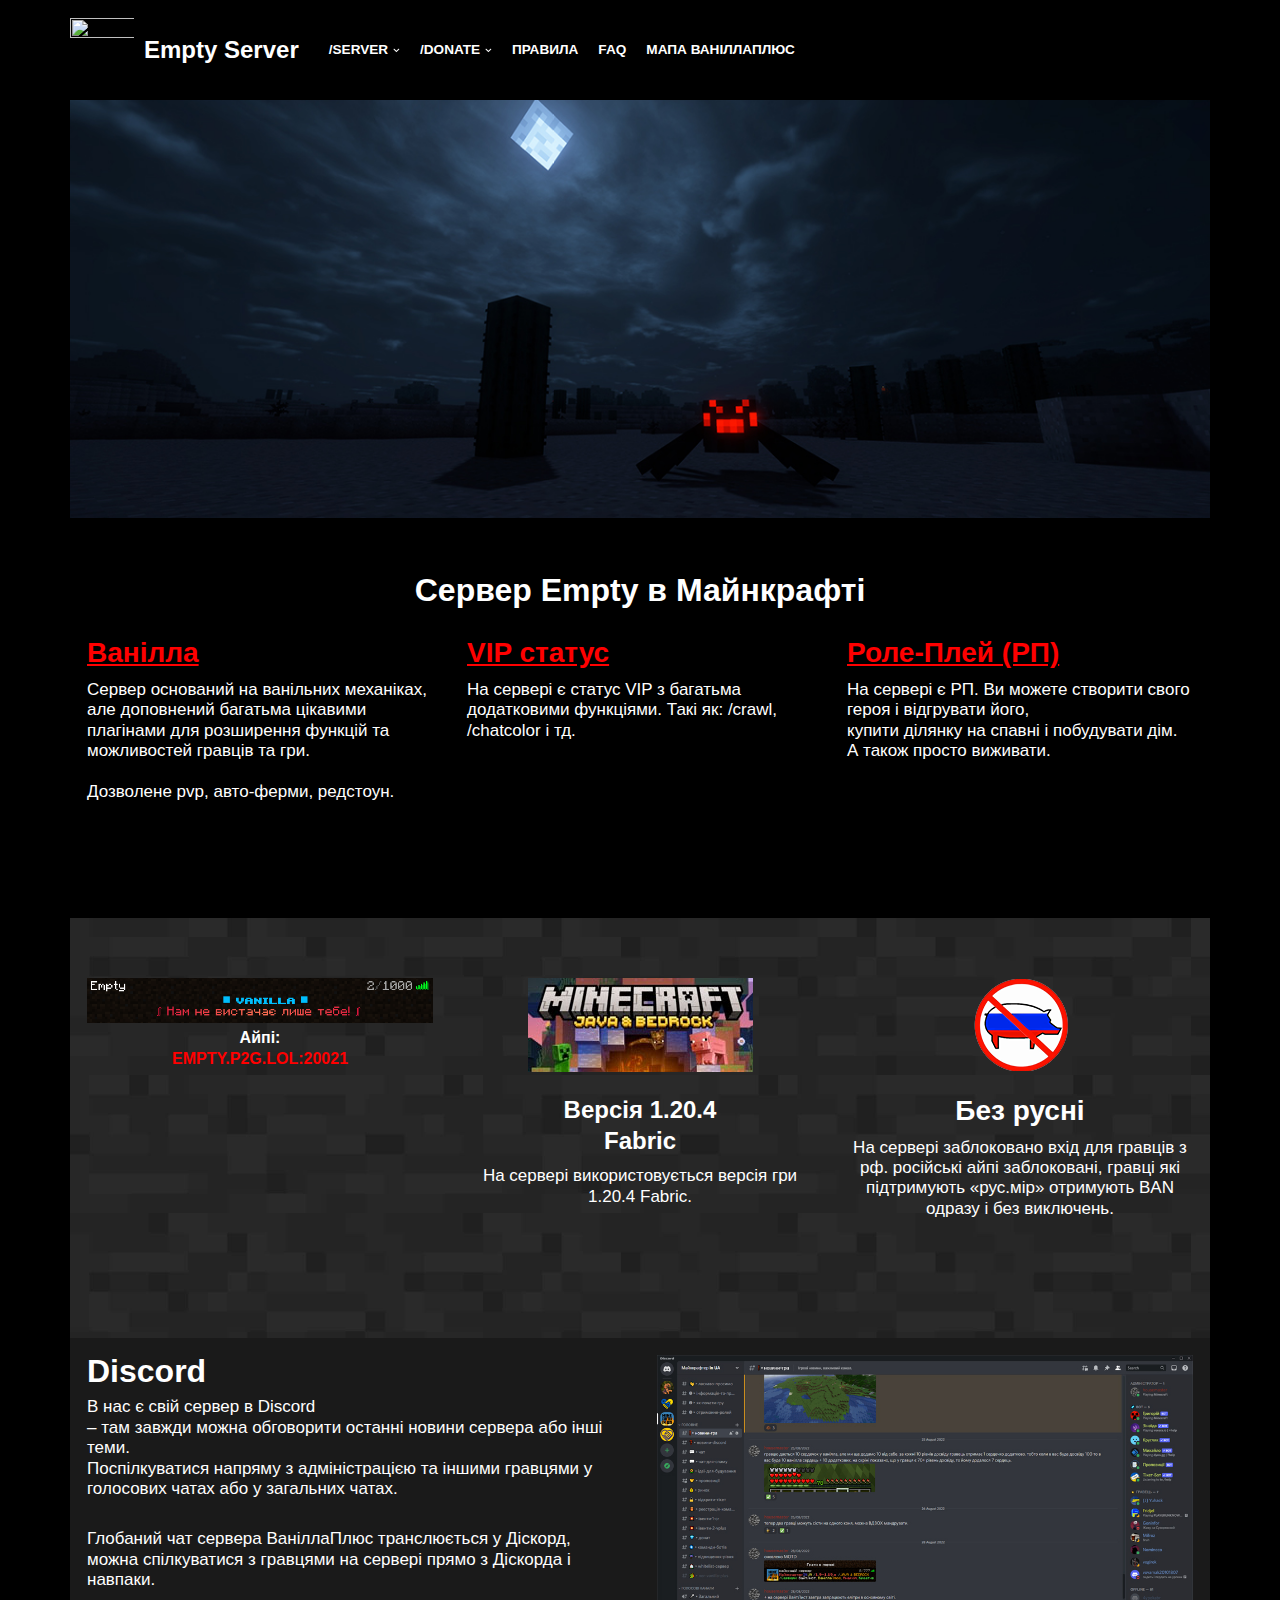
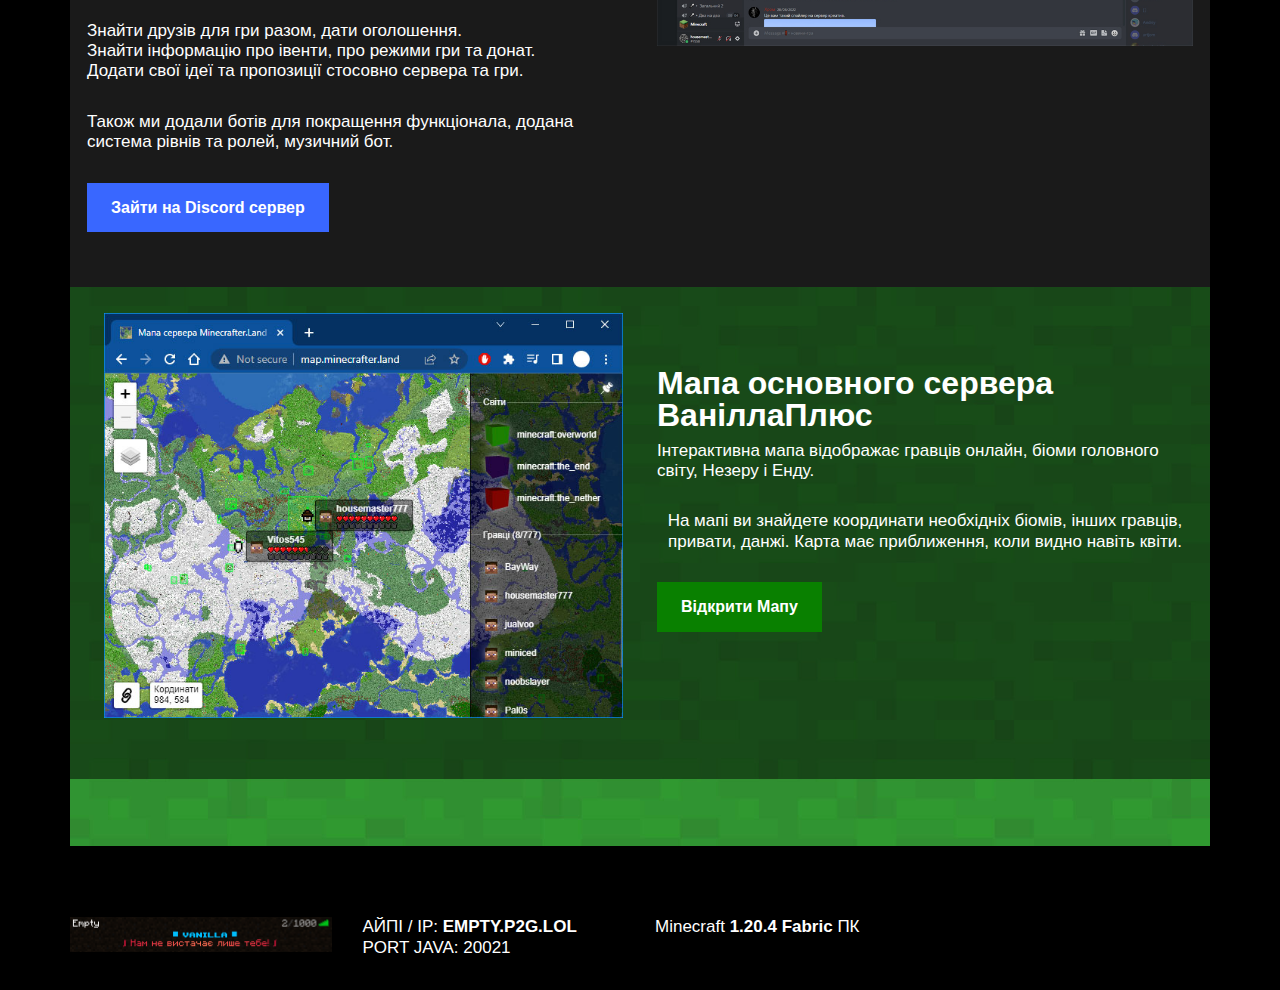
==== index.html @ 4ef95936 "XYI" ====
<!DOCTYPE html>
<html lang="uk"><head><meta http-equiv="Content-Type" content="text/html; charset=UTF-8">


	<meta name="viewport" content="width=device-width, initial-scale=1, minimum-scale=1">
	<!-- <link rel="profile" href="http://gmpg.org/xfn/11"> -->
	<title>Сервер Empty</title>
	<meta name="robots" content="max-image-preview:large">
	<link rel="dns-prefetch" href="https://fnanex.github.com/MinecraftEmptySite"> <!-- LINK TO MAIN PAGE OF SITE -->
	<!-- <link rel="dns-prefetch" href="https://s.w.org/"> -->
	<script type="text/javascript">
		window._wpemojiSettings = {"baseUrl":"https:\/\/s.w.org\/images\/core\/emoji\/13.1.0\/72x72\/","ext":".png","svgUrl":"https:\/\/s.w.org\/images\/core\/emoji\/13.1.0\/svg\/","svgExt":".svg","source":{"concatemoji":"https:\/\/minecrafter.in.ua\/wp-includes\/js\/wp-emoji-release.min.js?ver=5.8.4"}};
		!function(e,a,t){var n,r,o,i=a.createElement("canvas"),p=i.getContext&&i.getContext("2d");function s(e,t){var a=String.fromCharCode;p.clearRect(0,0,i.width,i.height),p.fillText(a.apply(this,e),0,0);e=i.toDataURL();return p.clearRect(0,0,i.width,i.height),p.fillText(a.apply(this,t),0,0),e===i.toDataURL()}function c(e){var t=a.createElement("script");t.src=e,t.defer=t.type="text/javascript",a.getElementsByTagName("head")[0].appendChild(t)}for(o=Array("flag","emoji"),t.supports={everything:!0,everythingExceptFlag:!0},r=0;r<o.length;r++)t.supports[o[r]]=function(e){if(!p||!p.fillText)return!1;switch(p.textBaseline="top",p.font="600 32px Arial",e){case"flag":return s([127987,65039,8205,9895,65039],[127987,65039,8203,9895,65039])?!1:!s([55356,56826,55356,56819],[55356,56826,8203,55356,56819])&&!s([55356,57332,56128,56423,56128,56418,56128,56421,56128,56430,56128,56423,56128,56447],[55356,57332,8203,56128,56423,8203,56128,56418,8203,56128,56421,8203,56128,56430,8203,56128,56423,8203,56128,56447]);case"emoji":return!s([10084,65039,8205,55357,56613],[10084,65039,8203,55357,56613])}return!1}(o[r]),t.supports.everything=t.supports.everything&&t.supports[o[r]],"flag"!==o[r]&&(t.supports.everythingExceptFlag=t.supports.everythingExceptFlag&&t.supports[o[r]]);t.supports.everythingExceptFlag=t.supports.everythingExceptFlag&&!t.supports.flag,t.DOMReady=!1,t.readyCallback=function(){t.DOMReady=!0},t.supports.everything||(n=function(){t.readyCallback()},a.addEventListener?(a.addEventListener("DOMContentLoaded",n,!1),e.addEventListener("load",n,!1)):(e.attachEvent("onload",n),a.attachEvent("onreadystatechange",function(){"complete"===a.readyState&&t.readyCallback()})),(n=t.source||{}).concatemoji?c(n.concatemoji):n.wpemoji&&n.twemoji&&(c(n.twemoji),c(n.wpemoji)))}(window,document,window._wpemojiSettings);
	</script><script src="./misc/wp-emoji-release.min.js.download" type="text/javascript" defer=""></script>
	<style type="text/css">
		img.wp-smiley,
		img.emoji {
			display: inline !important;
			border: none !important;
			box-shadow: none !important;
			height: 1em !important;
			width: 1em !important;
			margin: 0 .07em !important;
			vertical-align: -0.1em !important;
			background: none !important;
			padding: 0 !important;
		}
	</style>
	<link rel="stylesheet" id="wp-block-library-css" href="./css/style.min.css" type="text/css" media="all">
	<link rel="stylesheet" id="neve-style-css" href="./css/style-main-new.min.css" type="text/css" media="all">
	<style id="neve-style-inline-css" type="text/css">
		.nv-meta-list li.meta:not(:last-child):after { content:"/" }.nv-meta-list .no-mobile{
																		display:none;
																	}.nv-meta-list li.last::after{
																		 content: ""!important;
																	 }@media (min-width: 769px) {
			.nv-meta-list .no-mobile {
				display: inline-block;
			}
			.nv-meta-list li.last:not(:last-child)::after {
				content: "/" !important;
			}
		}
		:root{ --container: 748px;--postwidth:100%; --primarybtnbg: var(--nv-primary-accent); --secondarybtnbg: rgba(0, 0, 0, 0); --primarybtnhoverbg: var(--nv-secondary-accent); --secondarybtnhoverbg: var(--nv-dark-bg); --primarybtncolor: #010101; --secondarybtncolor: var(--nv-dark-bg); --primarybtnhovercolor: #ffffff; --secondarybtnhovercolor: var(--nv-text-dark-bg);--primarybtnborderradius:0;--secondarybtnborderradius:0;--secondarybtnborderwidth:2px;--btnpadding:12px 24px;--primarybtnpadding:12px 24px;--secondarybtnpadding:10px 22px; --btnfs: 14px; --btnlineheight: 1.6em; --bodyfontfamily: Arial,Helvetica,sans-serif; --bodyfontsize: 16px; --bodylineheight: 1.7em; --bodyletterspacing: 0px; --bodyfontweight: 400; --bodytexttransform: none; --h1fontsize: 36px; --h1fontweight: 600; --h1lineheight: 1.2em; --h1letterspacing: 0px; --h1texttransform: none; --h2fontsize: 28px; --h2fontweight: 600; --h2lineheight: 1.3em; --h2letterspacing: 0px; --h2texttransform: none; --h3fontsize: 24px; --h3fontweight: 600; --h3lineheight: 1.3em; --h3letterspacing: 0px; --h3texttransform: none; --h4fontsize: 20px; --h4fontweight: 600; --h4lineheight: 1.6em; --h4letterspacing: 0px; --h4texttransform: none; --h5fontsize: 16px; --h5fontweight: 600; --h5lineheight: 1.3em; --h5letterspacing: 0px; --h5texttransform: none; --h6fontsize: 14px; --h6fontweight: 600; --h6lineheight: 1.3em; --h6letterspacing: 0px; --h6texttransform: none;--formfieldborderwidth:2px;--formfieldborderradius:0; --formfieldbgcolor: var(--nv-site-bg); --formfieldbordercolor: var(--nv-light-bg); --formfieldcolor: var(--nv-text-color);--formfieldpadding:10px 12px 10px 12px;; } .has-neve-button-color-color{ color: var(--nv-primary-accent)!important; } .has-neve-button-color-background-color{ background-color: var(--nv-primary-accent)!important; } .single-post-container .alignfull > [class*="__inner-container"], .single-post-container .alignwide > [class*="__inner-container"]{ max-width:718px } .nv-meta-list{ --avatarsize: 20px; } .single .nv-meta-list{ --avatarsize: 20px; } .blog .blog-entry-title, .archive .blog-entry-title{ --fontsize: 28px; } .single h1.entry-title{ --fontsize: 28px; } .nv-post-cover{ --height: 250px;--padding:40px 15px;--justify: flex-start; --textalign: left; --valign: center; } .nv-post-cover .nv-title-meta-wrap, .nv-page-title-wrap, .entry-header{ --textalign: left; } .nv-is-boxed.nv-title-meta-wrap{ --padding:40px 15px; --bgcolor: var(--nv-dark-bg); } .nv-overlay{ --opacity: 50; --blendmode: normal; } .nv-is-boxed.nv-comments-wrap{ --padding:20px; } .nv-is-boxed.comment-respond{ --padding:20px; } .global-styled{ --bgcolor: var(--nv-site-bg); } .header-top{ --rowbcolor: var(--nv-light-bg); --color: var(--nv-text-color); --bgcolor: #f0f0f0; } .header-main{ --rowbcolor: var(--nv-light-bg); --color: var(--nv-text-color); --bgcolor: var(--nv-site-bg); } .header-bottom{ --rowbcolor: var(--nv-light-bg); --color: var(--nv-text-color); --bgcolor: #ffffff; } .header-menu-sidebar-bg{ --justify: flex-start; --textalign: left;--flexg: 1;--wrapdropdownwidth: auto; --color: var(--nv-text-color); --bgcolor: var(--nv-site-bg); } .header-menu-sidebar{ width: 360px; } .builder-item--logo{ --maxwidth: 32px;--padding:10px 0;--margin:0; --textalign: left;--justify: flex-start; } .builder-item--nav-icon,.header-menu-sidebar .close-sidebar-panel .navbar-toggle{ --borderradius:0;--borderwidth:1px; } .builder-item--nav-icon{ --label-margin:0 5px 0 0;;--padding:10px 15px;--margin:0; } .builder-item--primary-menu{ --color: var(--nv-text-color); --hovercolor: var(--nv-secondary-accent); --activecolor: var(--nv-text-color); --spacing: 20px; --height: 25px;--padding:0;--margin:0; --fontsize: 1em; --lineheight: 1.6; --letterspacing: 0px; --fontweight: 600; --texttransform: uppercase; --iconsize: 1em; } .hfg-is-group.has-primary-menu .inherit-ff{ --inheritedfw: 600; } .builder-item--header_search{ --height: 40px;--formfieldborderwidth:2px;--formfieldborderradius:2px;--padding:0;--margin:0; } .builder-item--header_search_responsive{ --iconsize: 15px; --formfieldfontsize: 14px;--formfieldborderwidth:2px;--formfieldborderradius:2px; --height: 40px;--padding:0 10px;--margin:0; } .footer-top-inner .row{ grid-template-columns:1fr 1fr 2fr; --valign: flex-start; } .footer-top{ --rowbcolor: var(--nv-light-bg); --color: var(--nv-text-color); --bgcolor: var(--nv-dark-bg); } .footer-main-inner .row{ grid-template-columns:1fr 2fr; --valign: flex-start; } .footer-main{ --rowbcolor: var(--nv-light-bg); --color: var(--nv-text-color); --bgcolor: var(--nv-site-bg); } .footer-bottom-inner .row{ grid-template-columns:1fr 2fr; --valign: flex-start; } .footer-bottom{ --rowbcolor: var(--nv-light-bg); --color: var(--nv-text-dark-bg); --bgcolor: var(--nv-dark-bg); } .builder-item--footer-one-widgets{ --padding:0;--margin:0; --textalign: left;--justify: flex-start; } .builder-item--footer-two-widgets{ --padding:0;--margin:0; --textalign: left;--justify: flex-start; } .builder-item--footer-three-widgets{ --padding:0;--margin:0; --textalign: left;--justify: flex-start; } @media(min-width: 576px){ :root{ --container: 992px;--postwidth:100%;--btnpadding:12px 24px;--primarybtnpadding:12px 24px;--secondarybtnpadding:10px 22px; --btnfs: 14px; --btnlineheight: 1.6em; --bodyfontsize: 16px; --bodylineheight: 1.7em; --bodyletterspacing: 0px; --h1fontsize: 38px; --h1lineheight: 1.3em; --h1letterspacing: 0px; --h2fontsize: 30px; --h2lineheight: 1.3em; --h2letterspacing: 0px; --h3fontsize: 26px; --h3lineheight: 1.3em; --h3letterspacing: 0px; --h4fontsize: 22px; --h4lineheight: 1.5em; --h4letterspacing: 0px; --h5fontsize: 18px; --h5lineheight: 1.3em; --h5letterspacing: 0px; --h6fontsize: 14px; --h6lineheight: 1.3em; --h6letterspacing: 0px; } .single-post-container .alignfull > [class*="__inner-container"], .single-post-container .alignwide > [class*="__inner-container"]{ max-width:962px } .nv-meta-list{ --avatarsize: 20px; } .single .nv-meta-list{ --avatarsize: 20px; } .blog .blog-entry-title, .archive .blog-entry-title{ --fontsize: 32px; } .single h1.entry-title{ --fontsize: 40px; } .nv-post-cover{ --height: 320px;--padding:60px 30px;--justify: flex-start; --textalign: left; --valign: center; } .nv-post-cover .nv-title-meta-wrap, .nv-page-title-wrap, .entry-header{ --textalign: left; } .nv-is-boxed.nv-title-meta-wrap{ --padding:60px 30px; } .nv-is-boxed.nv-comments-wrap{ --padding:30px; } .nv-is-boxed.comment-respond{ --padding:30px; } .header-menu-sidebar-bg{ --justify: flex-start; --textalign: left;--flexg: 1;--wrapdropdownwidth: auto; } .header-menu-sidebar{ width: 360px; } .builder-item--logo{ --maxwidth: 32px;--padding:10px 0;--margin:0; --textalign: left;--justify: flex-start; } .builder-item--nav-icon{ --label-margin:0 5px 0 0;;--padding:10px 15px;--margin:0; } .builder-item--primary-menu{ --spacing: 20px; --height: 25px;--padding:0;--margin:0; --fontsize: 1em; --lineheight: 1.6; --letterspacing: 0px; --iconsize: 1em; } .builder-item--header_search{ --height: 40px;--formfieldborderwidth:2px;--formfieldborderradius:2px;--padding:0;--margin:0; } .builder-item--header_search_responsive{ --formfieldfontsize: 14px;--formfieldborderwidth:2px;--formfieldborderradius:2px; --height: 40px;--padding:0 10px;--margin:0; } .builder-item--footer-one-widgets{ --padding:0;--margin:0; --textalign: left;--justify: flex-start; } .builder-item--footer-two-widgets{ --padding:0;--margin:0; --textalign: left;--justify: flex-start; } .builder-item--footer-three-widgets{ --padding:0;--margin:0; --textalign: left;--justify: flex-start; } }@media(min-width: 960px){ :root{ --container: 1170px;--postwidth:100%;--btnpadding:12px 24px;--primarybtnpadding:12px 24px;--secondarybtnpadding:10px 22px; --btnfs: 16px; --btnlineheight: 1.6em; --bodyfontsize: 17px; --bodylineheight: 1.2em; --bodyletterspacing: 0px; --h1fontsize: 40px; --h1lineheight: 1em; --h1letterspacing: 0px; --h2fontsize: 32px; --h2lineheight: 1em; --h2letterspacing: 0px; --h3fontsize: 28px; --h3lineheight: 1.2em; --h3letterspacing: 0px; --h4fontsize: 24px; --h4lineheight: 1.3em; --h4letterspacing: 0px; --h5fontsize: 20px; --h5lineheight: 1.3em; --h5letterspacing: 0px; --h6fontsize: 16px; --h6lineheight: 1.3em; --h6letterspacing: 0px; } body:not(.single):not(.archive):not(.blog):not(.search):not(.error404) .neve-main > .container .col, body.post-type-archive-course .neve-main > .container .col, body.post-type-archive-llms_membership .neve-main > .container .col{ max-width: 70%; } body:not(.single):not(.archive):not(.blog):not(.search):not(.error404) .nv-sidebar-wrap, body.post-type-archive-course .nv-sidebar-wrap, body.post-type-archive-llms_membership .nv-sidebar-wrap{ max-width: 30%; } .neve-main > .archive-container .nv-index-posts.col{ max-width: 70%; } .neve-main > .archive-container .nv-sidebar-wrap{ max-width: 30%; } .neve-main > .single-post-container .nv-single-post-wrap.col{ max-width: 70%; } .single-post-container .alignfull > [class*="__inner-container"], .single-post-container .alignwide > [class*="__inner-container"]{ max-width:789px } .container-fluid.single-post-container .alignfull > [class*="__inner-container"], .container-fluid.single-post-container .alignwide > [class*="__inner-container"]{ max-width:calc(70% + 15px) } .neve-main > .single-post-container .nv-sidebar-wrap{ max-width: 30%; } .nv-meta-list{ --avatarsize: 20px; } .single .nv-meta-list{ --avatarsize: 20px; } .blog .blog-entry-title, .archive .blog-entry-title{ --fontsize: 32px; } .single h1.entry-title{ --fontsize: 65px; } .nv-post-cover{ --height: 400px;--padding:60px 40px;--justify: flex-start; --textalign: left; --valign: center; } .nv-post-cover .nv-title-meta-wrap, .nv-page-title-wrap, .entry-header{ --textalign: left; } .nv-is-boxed.nv-title-meta-wrap{ --padding:60px 40px; } .nv-is-boxed.nv-comments-wrap{ --padding:40px; } .nv-is-boxed.comment-respond{ --padding:40px; } .header-menu-sidebar-bg{ --justify: flex-start; --textalign: left;--flexg: 1;--wrapdropdownwidth: auto; } .header-menu-sidebar{ width: 360px; } .builder-item--logo{ --maxwidth: 64px;--padding:10px 0;--margin:0; --textalign: left;--justify: flex-start; } .builder-item--nav-icon{ --label-margin:0 5px 0 0;;--padding:10px 15px;--margin:0; } .builder-item--primary-menu{ --spacing: 20px; --height: 25px;--padding:0;--margin:0; --fontsize: 0.8em; --lineheight: 1.6; --letterspacing: 0px; --iconsize: 0.8em; } .builder-item--header_search{ --height: 40px;--formfieldborderwidth:2px;--formfieldborderradius:2px;--padding:0;--margin:0; } .builder-item--header_search_responsive{ --formfieldfontsize: 14px;--formfieldborderwidth:2px;--formfieldborderradius:2px; --height: 40px;--padding:0 10px;--margin:0; } .builder-item--footer-one-widgets{ --padding:0;--margin:0; --textalign: left;--justify: flex-start; } .builder-item--footer-two-widgets{ --padding:0;--margin:0; --textalign: left;--justify: flex-start; } .builder-item--footer-three-widgets{ --padding:0;--margin:0; --textalign: left;--justify: flex-start; } }:root{--nv-primary-accent:#ff0000;--nv-secondary-accent:#aa1d1d;--nv-site-bg:#121212;--nv-light-bg:#2b2b2b;--nv-dark-bg:#1a1a1a;--nv-text-color:#ffffff;--nv-text-dark-bg:#ffffff;--nv-c-1:#77b978;--nv-c-2:#f37262;--nv-fallback-ff:Arial, Helvetica, sans-serif;}
		#content.neve-main .container .alignfull > [class*="__inner-container"],#content.neve-main .alignwide > [class*="__inner-container"]{ max-width: 718px; } @media(min-width: 576px){ #content.neve-main .container .alignfull > [class*="__inner-container"],#content.neve-main .alignwide > [class*="__inner-container"]{ max-width: 962px; } } @media(min-width: 960px) { #content.neve-main .container .alignfull > [class*="__inner-container"],#content.neve-main .container .alignwide > [class*="__inner-container"]{ max-width: 1140px; } #content.neve-main > .container > .row > .col{ max-width: 100%; } body:not(.neve-off-canvas) #content.neve-main > .container > .row > .nv-sidebar-wrap, body:not(.neve-off-canvas) #content.neve-main > .container > .row > .nv-sidebar-wrap.shop-sidebar { max-width: 0%; } }
	</style>
	<link rel="https://api.w.org/" href="https://minecrafter.in.ua/wp-json/"><link rel="alternate" type="application/json" href="https://minecrafter.in.ua/wp-json/wp/v2/pages/308"><link rel="EditURI" type="application/rsd+xml" title="RSD" href="https://minecrafter.in.ua/xmlrpc.php?rsd">
	<link rel="wlwmanifest" type="application/wlwmanifest+xml" href="https://minecrafter.in.ua/wp-includes/wlwmanifest.xml">
	<meta name="generator" content="WordPress 5.8.4">
	<link rel="canonical" href="https://minecrafter.in.ua/">
	<link rel="shortlink" href="https://minecrafter.in.ua/">
	<link rel="alternate" type="application/json+oembed" href="https://minecrafter.in.ua/wp-json/oembed/1.0/embed?url=https%3A%2F%2Fminecrafter.in.ua%2F">
	<link rel="alternate" type="text/xml+oembed" href="https://minecrafter.in.ua/wp-json/oembed/1.0/embed?url=https%3A%2F%2Fminecrafter.in.ua%2F&amp;format=xml">
	<style type="text/css" id="wp-custom-css">
		body > div.wrapper {
			background: url('/img/b777.jpg') fixed;
		}
		.sp-tab-content{
			color: white !important;
		}
		label.sp-tab__active .sp-tab__tab_title {
			color: black !important;
		}
		.sp-tab__tab_title{
			color: white !important;
			font-size: 40px !important;
		}
		.sp-tab__tab_title:hover{
			color: white !important;
			font-size: 40px !important;
		}
		body > div.wrapper > main > .container {
			background-color: #000000c9;
		}
		.nv-non-grid-article .non-grid-content>.blog-entry-title {margin-bottom: 0px !important;
		}
		.nv-non-grid-article .non-grid-content>* {
			margin-bottom: 10px !important;
		}
		.nv-index-posts {
			margin-top: 10px!important;
		}
		td {
			padding: 3px 5px !important;
			border-width:1px !important;
			line-height:1 !important;
		}
		tr {border:0 !important}
		table {
			border-collapse: collapse;
		}
		body, nav.header-main {background-color: #000000;}
		.wp-block-cover-image img.wp-block-cover__image-background, .wp-block-cover-image video.wp-block-cover__video-background, .wp-block-cover img.wp-block-cover__image-background, .wp-block-cover video.wp-block-cover__video-background {
			height:auto!important;
		}
		h1, h2, h3, h4, h5, h6 {margin-bottom:10px!important}
		.nav-ul .sub-menu {
			background-color: #4e4e4e;
			right:unset;
		}
		.nav-ul li {
			margin:0;
		}
		.nav-ul li:hover {
			background-color: darkred;
			text-decoration:none!important;
		}
		.nav-ul .sub-menu li>a  {
			padding: 8px 0;
		}
		.nav-ul li>a {
			margin: 5px 10px;
		}
		.nav-ul li>a:hover {
			color: white;
		}
		.style-border-bottom a::after, .style-border-top a::after, .style-full-height a::after {
			height: 0!important;
		}
		.posts-wrapper {
			margin-top: 40px;
		}
		blockquote.wp-block-quote p {padding:10px 0}
		blockquote.wp-block-quote {background-color:#003266;
			border-color: #fff700;
			border-style: solid;
			border-width: 0 0 0 5px;
		}
		footer * {
			background-color: unset !important;
		}
		.nv-non-grid-article {
			margin-bottom: 30px;
		}
		aside#secondary {
			background-color: #1c1c1c!important;
			padding:20px;
		}
		aside#secondary ul li {
			list-style: disc !important;
			margin-left: 10px;
			color: red;
		}
		@media screen and (max-width: 600px) {
			#table-donate-premium td {
				display: flex;
				flex-direction: column;
			}
			#table-donate-premium td p span {
				display: none;
			}
			#table-donate-premium tr {
				background-color: #1f1f1f;
				margin: 10px 0;
				display: block;
				border: 1px solid red;
			}
			#table-donate-premium tr td:first-child {
				font-weight: bold;
				color: red;
			}
			#table-donate-premium tr td:nth-child(2):before { content: "Простий Гравець";
				color: yellow;
			}
			#table-donate-premium tr td:nth-child(3):before { content: "VILLAGER";
				color: #339966;
			}
			#table-donate-premium tr td:nth-child(4):before { content: "PILLAGER";
				color: #999999;
			}
			#table-donate-premium tr td:nth-child(5):before { content: "ENDERMAN";
				color: #800080;
			}
			#table-donate-premium tr td:nth-child(6):before { content: "WITHER";
				color: #99ccff;
			}
			#table-donate-premium tr td:nth-child(7):before { content: "WARDEN";
				color: #33cccc;
			}
			#table-donate-premium tr td:nth-child(8):before { content: "DRAGON";
				color: #ff00ff;
			}
			#table-donate-premium tr td:nth-child(9):before { content: "HEROBRINE";
				color: #ff0000;
			}

		}		</style>

	<style type="text/css" id="operaUserStyle"></style><style type="text/css">:root [href^="//mage98rquewz.com/"], :root [href^="//x4pollyxxpush.com/"], :root zeus-ad, :root span[id^="ezoic-pub-ad-placeholder-"], :root ins.adsbygoogle[data-ad-slot], :root guj-ad, :root gpt-ad, :root div[id^="zergnet-widget"], :root div[id^="vuukle-ad-"], :root div[id^="taboola-stream-"], :root div[id^="sticky_ad_"], :root div[id^="pa_sticky_ad_box_middle_"], :root div[id^="optidigital-adslot"], :root div[id^="gpt_ad_"], :root div[id^="ezoic-pub-ad-"], :root div[id^="dfp-ad-"], :root div[id^="crt-"][style], :root div[id^="adspot-"], :root div[id^="adrotate_widgets-"], :root ps-connatix-module, :root div[id^="ad_position_"], :root div[id^="ad-div-"], :root div[id*="ScriptRoot"], :root div[id*="MarketGid"], :root div[data-native_ad], :root div[data-native-ad], :root div[data-id-advertdfpconf], :root hl-adsense, :root div[data-contentexchange-widget], :root div[data-alias="300x250 Ad 2"], :root div[data-adzone], :root div[data-adunit-path], :root div[data-adname], :root div[data-ad-wrapper], :root div[data-ad-placeholder], :root div[class^="native-ad-"], :root div[data-dfp-id], :root div[class^="kiwi-ad-wrapper"], :root div[aria-label="Ads"], :root display-ads, :root display-ad-component, :root bottomadblock, :root atf-ad-slot, :root aside[id^="adrotate_widgets-"], :root ark-top-ad, :root amp-fx-flying-carpet, :root amp-embed[type="taboola"], :root amp-connatix-player, :root amp-ad-custom, :root amp-ad, :root div[id^="google_dfp_"], :root ad-slot, :root ad-shield-ads, :root a[style="width:100%;height:100%;z-index:10000000000000000;position:absolute;top:0;left:0;"], :root a[onmousedown^="this.href='https://paid.outbrain.com/network/redir?"][target="_blank"] + .ob_source, :root a[onmousedown^="this.href='http://paid.outbrain.com/network/redir?"][target="_blank"], :root a[href^="https://www.purevpn.com/"][href*="&utm_source=aff-"], :root a[href^="https://www.onlineusershielder.com/"], :root a[href^="https://www.nudeidols.com/cams/"], :root a[href^="https://financeads.net/tc.php?"], :root a[href^="https://www.mrskin.com/tour"], :root a[href^="https://www.kingsoffetish.com/tour?partner_id="], :root a[href^="https://www.infowarsstore.com/"] > img, :root a[href^="https://www.highperformancecpmgate.com/"], :root a[href^="https://www.highcpmrevenuenetwork.com/"], :root a[href^="https://lnkxt.bannerator.com/"], :root a[href^="https://www.geekbuying.com/dynamic-ads/"], :root a[href^="https://www.friendlyduck.com/AF_"], :root a[href^="https://www.financeads.net/tc.php?"], :root [href^="https://www.herbanomic.com/"] > img, :root a[href^="https://maymooth-stopic.com/"], :root a[href^="https://www.dql2clk.com/"], :root a[href^="https://www.nutaku.net/signup/landing/"], :root a[href^="https://www.dating-finder.com/signup/?ai_d="], :root a[href^="https://explore-site.com/"], :root a[href^="https://www.brazzersnetwork.com/landing/"], :root a[href^="https://www.adxsrve.com/"], :root [data-template-type="nativead"], :root a[href^="https://www.endorico.com/Smartlink/"], :root a[href^="https://www.adultempire.com/"][href*="?partner_id="], :root a[href^="https://voluum.prom-xcams.com/"], :root a[href^="https://twinrdsrv.com/"], :root a[href^="https://trk.nfl-online-streams.club/"], :root a[href^="https://tracking.avapartner.com/"], :root a[href^="https://track.wg-aff.com"], :root a[href^="https://track.ultravpn.com/"], :root a[href^="https://track.afcpatrk.com/"], :root a[href^="https://track.1234sd123.com/"], :root a[href^="https://torguard.net/aff.php"] > img, :root a[href^="https://tc.tradetracker.net/"] > img, :root a[href^="https://tatrck.com/"], :root a[href^="https://click.candyoffers.com/"], :root [href^="https://zstacklife.com/"] img, :root a[href^="https://t.aslnk.link/"], :root a[href^="https://t.ajrkm3.com/"], :root a[href^="https://t.adating.link/"], :root a[href^="https://safesurfingtoday.com/"][href*="?skip="], :root a[href^="https://land.brazzersnetwork.com/landing/"], :root a[href^="https://t.acam.link/"], :root a[href*="//daichoho.com/"], :root a[href^="https://syndication.optimizesrv.com/"], :root a[href^="https://go.trackitalltheway.com/"], :root [href^="https://track.fiverr.com/visit/"] > img, :root a[href^="https://syndication.exoclick.com/"], :root a[href^="https://syndication.dynsrvtbg.com/"], :root div[data-alias="300x250 Ad 1"], :root a[href^="https://syndicate.contentsserved.com/"], :root a[href^="https://svb-analytics.trackerrr.com/"], :root a[href^="https://streamate.com/landing/click/"], :root a[href^="https://ad.doubleclick.net/"], :root a[href^="https://static.fleshlight.com/images/banners/"], :root a[href^="https://slkmis.com/"], :root a[href^="https://s.zlink3.com/"], :root a[href^="https://www.mrskin.com/account/"], :root a[href^="https://s.optzsrv.com/"], :root a[href^="https://random-affiliate.atimaze.com/"], :root a[href^="https://quotationfirearmrevision.com/"], :root a[href^="https://pubads.g.doubleclick.net/"], :root a[href^="https://ak.oalsauwy.net/"], :root a[href^="https://softwa.cfd/"], :root a[href^="https://play1ad.shop/"], :root a[href^="https://prf.hn/click/"][href*="/camref:"] > img, :root a[href^="https://www.dating-finder.com/?ai_d="], :root a[href^="https://serve.awmdelivery.com/"], :root a[href^="https://prf.hn/click/"][href*="/adref:"] > img, :root app-ad, :root a[href^="https://postback1win.com/"], :root a[href^="https://a.adtng.com/"], :root a[href^="https://playnano.online/offerwalls/?ref="], :root a[href^="https://www.privateinternetaccess.com/"] > img, :root a[href^="https://mmwebhandler.aff-online.com/"], :root a[href^="https://www.bet365.com/"][href*="affiliate="], :root a[href^="https://pb-track.com/"], :root a[href^="https://pb-front.com/"], :root a[href^="https://paid.outbrain.com/network/redir?"], :root a[href^="https://ngineet.cfd/"], :root a[href^="https://upsups.click/"], :root a[href^="https://ndt5.net/"], :root a[href^="http://eighteenderived.com/"], :root a[href^="https://natour.naughtyamerica.com/track/"], :root a[href^="https://mediaserver.entainpartners.com/renderBanner.do?"], :root a[href^="https://www.sugarinstant.com/?partner_id="], :root a[href^="https://m.do.co/c/"] > img, :root [data-ad-name], :root a[href^="https://loboclick.com/"], :root .nya-slot[style], :root a[href^="https://a.bestcontentweb.top/"], :root a[href^="https://lobimax.com/"], :root a[href^="https://lead1.pl/"], :root a[href^="https://landing1.brazzersnetwork.com"], :root a[href^="https://landing.brazzersnetwork.com/"], :root a[href^="https://join.virtuallust3d.com/"], :root a[href^="https://kiksajex.com/"], :root a[href^="https://juicyads.in/"], :root a[href^="https://www.mypornstarcams.com/landing/click/"], :root a[href^="https://snowdayonline.xyz/"], :root a[href^="https://mediaserver.gvcaffiliates.com/renderBanner.do?"], :root a[href^="https://join.dreamsexworld.com/"], :root a[href^="https://jaxofuna.com/"], :root a[href^="https://itubego.com/video-downloader/?affid="], :root a[href^="https://italarizege.xyz/"], :root a[href^="https://iqbroker.com/"][href*="?aff="], :root a[href^="https://hot-growngames.life/"], :root a[href^="https://golinks.work/"], :root a[href^="https://go.xxxvjmp.com/"], :root a[href^="https://zirdough.net/"], :root [class^="tile-picker__CitrusBannerContainer-sc-"], :root a[href^="https://go.xxxiijmp.com"], :root a[href^="https://go.xtbaffiliates.com/"], :root .OUTBRAIN[data-widget-id^="FMS_REELD_"], :root [data-role="tile-ads-module"], :root a[href^="https://go.xlviirdr.com"], :root a[href^="https://go.xlviiirdr.com"], :root a[href^="https://ismlks.com/"], :root [href^="https://www.mypillow.com/"] > img, :root a[href^="https://go.xlirdr.com"], :root [data-css-class="dfp-inarticle"], :root a[href^="https://l.hyenadata.com/"], :root a[href^="https://go.tmrjmp.com"], :root a[href^="https://go.skinstrip.net"][href*="?campaignId="], :root a[href^="https://go.markets.com/visit/?bta="], :root a[href^="https://billing.purevpn.com/aff.php"] > img, :root a[href^="https://go.hpyrdr.com/"], :root a[href^="https://lijavaxa.com/"], :root a[href^="https://go.goaserv.com/"], :root a[href^="https://t.hrtye.com/"], :root a[href^="https://go.etoro.com/"] > img, :root a[href^="https://go.dmzjmp.com"], :root div[class^="Display_displayAd"], :root a[href^="https://www.bang.com/?aff="], :root #mgb-container > #mgb, :root a[href^="https://go.admjmp.com"], :root div[id^="div-gpt-"], :root a[href^="https://gml-grp.com/"], :root a[href^="https://get.surfshark.net/aff_c?"][href*="&aff_id="] > img, :root a[href^="https://gamingadlt.com/?offer="], :root a[href^="https://www.adskeeper.com"], :root [href^="https://www.reimageplus.com/"], :root a[data-redirect^="https://paid.outbrain.com/network/redir?"], :root [href^="https://clicks.affstrack.com/"] > img, :root a[href^="https://ak.hauchiwu.com/"], :root a[href^="https://engine.phn.doublepimp.com/"], :root a[href^="https://engine.blueistheneworanges.com/"], :root a[href^="https://eergortu.net/"], :root a[href^="https://dl-protect.net/"], :root a[href^="https://rixofa.com/"], :root a[href^="https://disobediencecalculatormaiden.com/"], :root a[href^="https://datingoffers30.info/"], :root a[href*=".foxqck.com/"], :root a[href^="https://ctosrd.com/"], :root a[href^="https://clixtrac.com/"], :root [href^="https://noqreport.com/"] > img, :root a[href^="https://clicks.pipaffiliates.com/"], :root a[href^="https://datewhisper.life/"], :root a[href^="https://get-link.xyz/"], :root a[href^="https://click.linksynergy.com/fs-bin/"] > img, :root a[href^="https://combodef.com/"], :root AD-TRIPLE-BOX, :root a[href^="https://click.hoolig.app/"], :root a[href^="https://track.totalav.com/"], :root img[src^="https://images.purevpnaffiliates.com"], :root a[href^="https://porntubemate.com/"], :root a[href^="https://clickadilla.com/"], :root a[href^="https://click.dtiserv2.com/"], :root a[href^="https://go.xlvirdr.com"], :root a[href^="http://www.iyalc.com/"], :root a[href^="https://claring-loccelkin.com/"], :root a[href^="https://s.ma3ion.com/"], :root a[href^="https://cams.imagetwist.com/in/?track="], :root a[href^="https://t.ajrkm1.com/"], :root [href="https://masstortfinancing.com"] img, :root a[href^="https://bongacams10.com/track?"], :root a[href*=".g2afse.com/"], :root a[href^="https://bodelen.com/"], :root a[target="_blank"][onmousedown="this.href^='http://paid.outbrain.com/network/redir?"], :root a[href^="https://banners.livepartners.com/"], :root a[href^="http://revolvemockerycopper.com/"], :root a[href^="https://awptjmp.com/"], :root a[href^="https://join.sexworld3d.com/track/"], :root a[href^="https://intenseaffiliates.com/redirect/"], :root a[href^="https://aweptjmp.com/"], :root [class^="s2nPlayer"], :root a[href^="https://chaturbate.jjgirls.com/?track="], :root a[href^="https://ausoafab.net/"], :root a[href^="https://activate-game.com/"], :root .scroll-fixable.rail-right > .deals-rail, :root [data-wpas-zoneid], :root a[href^="https://a2.adform.net/"], :root a[href^="https://auesk.cfd/"], :root a[href^="https://ak.psaltauw.net/"], :root a[href^="https://adclick.g.doubleclick.net/"], :root div[id^="ad-position-"], :root a[href^="https://leg.xyz/?track="], :root a[href^="https://www.toprevenuegate.com/"], :root a[href^="https://bc.game/"], :root a[href^="https://a.bestcontentoperation.top/"], :root a[href^="https://adultfriendfinder.com/go/"], :root a[href^="https://ads.planetwin365affiliate.com/"], :root a[href^="https://ads.leovegas.com/"], :root a[href^="https://a.candyai.love/"], :root [data-m-ad-id], :root a[href^="https://a-ads.com/"], :root div[id^="rc-widget-"], :root a[href^="http://eslp34af.click/"], :root a[href^="https://turnstileunavailablesite.com/"], :root a[href^="https://chaturbate.com/in/?"], :root [href^="https://freecourseweb.com/"] > .sitefriend, :root a[href^="https://prf.hn/click/"][href*="/creativeref:"] > img, :root a[href*="&maxads="], :root a[href^="http://www.adultempire.com/unlimited/promo?"][href*="&partner_id="], :root a[href^="https://1betandgonow.com/"], :root a[href^="https://www.googleadservices.com/pagead/aclk?"], :root a[href^="http://www.mrskin.com/tour"], :root a[href^="http://www.friendlyduck.com/AF_"], :root a[href^="https://getvideoz.click/"], :root a[href^="http://troopsassistedstupidity.com/"], :root a[href^="https://bongacams2.com/track?"], :root a[href^="http://trk.globwo.online/"], :root a-ad, :root a[href^="https://offhandpump.com/"], :root a[href^="http://stickingrepute.com/"], :root #slashboxes > .deals-rail, :root a[href^="http://premonitioninventdisagree.com/"], :root a[href^="http://naggingirresponsible.com/"], :root a[href^="https://in.rabbtrk.com/"], :root div[data-ad-targeting], :root a[href^="https://hotplaystime.life/"], :root a[href^="http://www.h4trck.com/"], :root a[href^="https://81ac.xyz/"], :root a[href^="http://guestblackmail.com/"], :root a[href^="http://cam4com.go2cloud.org/aff_c?"], :root a[href^="https://ads.betfair.com/redirect.aspx?"], :root a[href^="https://ad.kubiccomps.icu/"], :root [href^="https://www.mypatriotsupply.com/"] > img, :root a[href^="https://trk.softonixs.xyz/"], :root a[href^="https://sexynearme.com/"], :root a[href^="https://myclick-2.com/"], :root a[href^="http://dragnag.com/"], :root [id^="div-gpt-ad"], :root .ob_container .item-container-obpd, :root div[id^="yandex_ad"], :root a[href^="https://pb-imc.com/"], :root a[href^="http://deskfrontfreely.com/"], :root a[href^="https://track.adform.net/"], :root a[href^="http://avthelkp.net/"], :root a[href^="https://a.medfoodhome.com/"], :root a[onmousedown^="this.href='http://paid.outbrain.com/network/redir?"][target="_blank"] + .ob_source, :root a[href^="https://engine.flixtrial.com/"], :root [data-type="ad-vertical"], :root a[href^="http://annulmentequitycereals.com/"], :root citrus-ad-wrapper, :root a[href^="https://go.grinsbest.com/"], :root a[onmousedown^="this.href='https://paid.outbrain.com/network/redir?"][target="_blank"], :root a[href^="//startgaming.net/tienda/" i], :root a[href^="https://www.get-express-vpn.com/offer/"], :root a[href^="//s.st1net.com/splash.php"], :root a[href^="https://a.medfoodsafety.com/"], :root a[href^="//go.eabids.com/"], :root a[href^=" https://www.friendlyduck.com/AF_"], :root a[href*="/jump/next.php?r="], :root [href^="https://ilovemyfreedoms.com/landing-"], :root a[href^="https://go.nordvpn.net/aff"] > img, :root .\[\&_\.gdprAdTransparencyCogWheelButton\]\:\!pjra-z-\[5\], :root [href^="http://clicks.totemcash.com/"], :root a[href^="https://ad.zanox.com/ppc/"] > img, :root [data-d-ad-id], :root a[href*=".engine.adglare.net/"], :root [href^="https://www.profitablegatecpm.com/"], :root div[id^="lazyad-"], :root a[href^="http://com-1.pro/"], :root a[href*=".cfm?domain="][href*="&fp="], :root [data-dynamic-ads], :root a[href^="https://xbet-4.com/"], :root a[data-widget-outbrain-redirect^="http://paid.outbrain.com/network/redir?"], :root [data-ad-width], :root [data-block-type="ad"], :root [href^="https://join.playboyplus.com/track/"], :root a[data-url^="http://paid.outbrain.com/network/redir?"] + .author, :root a[href^="https://ab.advertiserurl.com/aff/"], :root a[data-oburl^="https://paid.outbrain.com/network/redir?"], :root a[href^="https://trk.sportsflix4k.club/"], :root a[href^="http://dragfault.com/"], :root [href^="https://cpa.10kfreesilver.com/"], :root a[href^="https://a.bestcontentfood.top/"], :root a[data-obtrack^="http://paid.outbrain.com/network/redir?"], :root a[data-href^="http://ads.trafficjunky.net/"], :root a[href^="https://go.xlivrdr.com"], :root [onclick^="location.href='https://1337x.vpnonly.site/"], :root [name^="google_ads_iframe"], :root [id^="section-ad-banner"], :root [data-advadstrackid], :root a[href^="http://muzzlematrix.com/"], :root [href^="https://zone.gotrackier.com/"], :root [href^="https://www.restoro.com/"], :root a[href^="https://bngpt.com/"], :root a[href^="https://www.sheetmusicplus.com/"][href*="?aff_id="], :root a[href^="http://adultfriendfinder.com/go/"], :root a[href^="https://fastestvpn.com/lifetime-special-deal?a_aid="], :root a[href^="https://tour.mrskin.com/"], :root a[href^="https://vo2.qrlsx.com/"], :root [href^="https://www.avantlink.com/click.php"] img, :root a[href^="https://losingoldfry.com/"], :root [href^="https://routewebtk.com/"], :root a[href^="https://t.ajump1.com/"], :root span[data-ez-ph-id], :root [href^="https://track.aftrk1.com/"], :root div[id^="adngin-"], :root [data-rc-widget], :root a[href^="https://go.hpyjmp.com"], :root [href^="https://mystore.com/"] > img, :root div[id^="div-ads-"], :root [href^="https://rapidgator.net/article/premium/ref/"], :root [href^="https://join.girlsoutwest.com/"], :root [href^="https://join3.bannedsextapes.com"], :root a[href^="https://go.xxxijmp.com"], :root [href^="https://istlnkcl.com/"], :root div[data-adunit], :root app-large-ad, :root [href^="https://turtlebids.irauctions.com/"] img, :root [href^="https://wct.link/click?"], :root [href^="https://go.xlrdr.com"], :root a[href^="https://tm-offers.gamingadult.com/"], :root [href^="https://charmingdatings.life/"], :root [href^="https://glersakr.com/"], :root [href^="https://v.investologic.co.uk/"], :root a[href^="https://www.goldenfrog.com/vyprvpn?offer_id="][href*="&aff_id="], :root [id^="ad-wrap-"], :root a[href*="//jjgirls.com/sex/Chaturbate"], :root [data-id^="div-gpt-ad"], :root a[href^="https://tracker.loropartners.com/"], :root [href^="https://awbbjmp.com/"], :root a[href*=".adsrv.eacdn.com/"], :root [href^="https://antiagingbed.com/discount/"] > img, :root [href^="https://www.brighteonstore.com/products/"] img, :root a[href^="https://bngprm.com/"], :root [href^="https://shiftnetwork.infusionsoft.com/go/"] > img, :root a[href^="https://go.strpjmp.com/"], :root a[href^="https://go.bushheel.com/"], :root a[href^="https://ctjdwm.com/"], :root a[href^="https://camfapr.com/landing/click/"], :root [href="//sexcams.plus/"], :root [href^="http://www.mypillow.com/"] > img, :root [href^="https://www.targetingpartner.com/"], :root div[class^="Adstyled__AdWrapper-"], :root a[href^="https://startgaming.net/tienda/" i], :root .section-subheader > .section-hotel-prices-header, :root [href^="https://www.hostg.xyz/"] > img, :root a[href^="https://join.virtualtaboo.com/track/"], :root [id^="ad_sky"], :root #kt_player > a[target="_blank"], :root a[href^="http://bongacams.com/track?"], :root [href^="http://mypillow.com/"] > img, :root [href="https://ourgoldguy.com/contact/"] img, :root [href="https://www.masstortfinancing.com/"] > img, :root a[href^="https://go.rmhfrtnd.com/"], :root [href="https://jdrucker.com/gold"] > img, :root [href^="https://ad.admitad.com/"], :root [href^="https://mypillow.com/"] > img, :root [data-testid="ad_testID"], :root a[href^="http://handgripvegetationhols.com/"], :root [class^="amp-ad-"], :root a[href^="http://tc.tradetracker.net/"] > img, :root [data-ez-name], :root a[href^="https://black77854.com/"], :root [data-revive-zoneid] > iframe, :root [data-testid="adBanner-wrapper"], :root [href^="https://mylead.global/stl/"] > img, :root [href^="https://mypatriotsupply.com/"] > img, :root a[href^="https://witnessjacket.com/"], :root [data-mobile-ad-id], :root a[href^="https://fc.lc/ref/"], :root [data-adshim], :root topadblock, :root a[href^="//s.zlinkd.com/"], :root a[href^="https://bs.serving-sys.com"], :root a[href^="https://go.cmtaffiliates.com/"], :root [href^="https://optimizedelite.com/"] > img, :root [data-name="adaptiveConstructorAd"], :root a[href^="http://partners.etoro.com/"], :root [href^="https://goldcometals.com/clk.trk"], :root [data-desktop-ad-id], :root [href^="https://www.cloudways.com/en/?id"], :root a[href^="https://www.liquidfire.mobi/"], :root .grid > .container > #aside-promotion, :root DFP-AD, :root [id^="ad_slider"], :root [data-adbridg-ad-class], :root a[href^="https://linkboss.shop/"], :root [data-adblockkey], :root [onclick*="content.ad/"], :root [data-ad-manager-id], :root AMP-AD, :root [data-ad-cls], :root a[href^="https://6-partner.com/"], :root [href^="https://affiliate.fastcomet.com/"] > img, :root a[href^="https://go.mnaspm.com/"], :root [class^="adDisplay-module"], :root AD-SLOT, :root #kt_player > div[style="position: absolute; inset: 0px; z-index: 170;"], :root [data-freestar-ad][id], :root a[href^="https://go.xxxjmp.com"], :root #leader-companion > a[href], :root a[href^="http://www.adultdvdempire.com/?partner_id="][href*="&utm_"], :root [data-ad-module], :root app-advertisement, :root a[href^="https://getmatchedlocally.com/"], :root a[href^="https://clickins.slixa.com/"], :root [class^="div-gpt-ad"], :root a[href^="https://traffdaq.com/"], :root a[href^="https://cam4com.go2cloud.org/"], :root a[href^="http://li.blogtrottr.com/click?"], :root .ob_dual_right > .ob_ads_header ~ .odb_div { display: none !important; }</style></head>

<body class="home page-template-default page page-id-308  nv-blog-default nv-sidebar-right nv-without-title menu_sidebar_slide_left" id="neve_body">
<div class="wrapper">

	<header class="header">
		<a class="neve-skip-link show-on-focus" href="https://minecrafter.in.ua/#content">
			Перейти до вмісту		</a>
		<div id="header-grid" class="hfg_header site-header">

			<nav class="header--row header-main hide-on-mobile hide-on-tablet layout-contained nv-navbar header--row" data-row-id="main" data-show-on="desktop">

				<div class="header--row-inner header-main-inner">
					<div class="container">
						<div class="row row--wrapper" data-section="hfg_header_layout_main">
							<div class="hfg-slot left"><div class="builder-item desktop-left"><div class="item--inner builder-item--logo" data-section="title_tagline" data-item-id="logo">

								<div class="site-logo">
									<a class="brand" href="./index.html" title="Empty Server" aria-label="Empty Server"><div class="title-with-logo"><img width="665" height="668" src="./images/logo_ml_4.jpg" class="neve-site-logo skip-lazy" alt="" loading="lazy" data-variant="logo" srcset="https://minecrafter.in.ua/wp-content/uploads/2022/08/logo_ml_4.jpg 665w, https://minecrafter.in.ua/wp-content/uploads/2022/08/logo_ml_4-300x300.jpg 300w, https://minecrafter.in.ua/wp-content/uploads/2022/08/logo_ml_4-150x150.jpg 150w" sizes="(max-width: 665px) 100vw, 665px"><div class="nv-title-tagline-wrap"><p class="site-title">Empty Server</p></div></div></a></div>

							</div>

							</div><div class="builder-item has-nav"><div class="item--inner builder-item--primary-menu has_menu" data-section="header_menu_primary" data-item-id="primary-menu">
								<div class="nv-nav-wrap">
									<div role="navigation" class="style-border-bottom nav-menu-primary" aria-label="Головне меню">

										<ul id="nv-primary-navigation-main" class="primary-menu-ul nav-ul"><li id="menu-item-395" class="menu-item menu-item-type-taxonomy menu-item-object-category menu-item-has-children menu-item-395"><a href="./server.html"><span class="menu-item-title-wrap dd-title">/SERVER</span><div role="none" tabindex="-1" class="caret-wrap 1"><span class="caret"><svg aria-label="Dropdown" xmlns="http://www.w3.org/2000/svg" viewBox="0 0 448 512"><path d="M207.029 381.476L12.686 187.132c-9.373-9.373-9.373-24.569 0-33.941l22.667-22.667c9.357-9.357 24.522-9.375 33.901-.04L224 284.505l154.745-154.021c9.379-9.335 24.544-9.317 33.901.04l22.667 22.667c9.373 9.373 9.373 24.569 0 33.941L240.971 381.476c-9.373 9.372-24.569 9.372-33.942 0z"></path></svg></span></div></a>
											<ul class="sub-menu">
												<li id="menu-item-398" class="menu-item menu-item-type-post_type menu-item-object-post menu-item-398"><a href="./server.html">Сервер Ванілла</a></li>
											</ul>
										</li>
											<li id="menu-item-380" class="menu-item menu-item-type-taxonomy menu-item-object-category menu-item-has-children menu-item-380"><a href=""><span class="menu-item-title-wrap dd-title">/DONATE</span><div role="none" tabindex="-1" class="caret-wrap 11"><span class="caret"><svg aria-label="Dropdown" xmlns="http://www.w3.org/2000/svg" viewBox="0 0 448 512"><path d="M207.029 381.476L12.686 187.132c-9.373-9.373-9.373-24.569 0-33.941l22.667-22.667c9.357-9.357 24.522-9.375 33.901-.04L224 284.505l154.745-154.021c9.379-9.335 24.544-9.317 33.901.04l22.667 22.667c9.373 9.373 9.373 24.569 0 33.941L240.971 381.476c-9.373 9.372-24.569 9.372-33.942 0z"></path></svg></span></div></a>
												<ul class="sub-menu">
													<li id="menu-item-1159" class="menu-item menu-item-type-post_type menu-item-object-post menu-item-1159"><a href="">Донат на сервері</a></li>
												</ul>
											</li>
											<li id="menu-item-728" class="menu-item menu-item-type-taxonomy menu-item-object-category menu-item-728"><a href="./rules.html">Правила</a></li>
											<li id="menu-item-598" class="menu-item menu-item-type-taxonomy menu-item-object-category menu-item-598"><a href="./faq.html">FAQ</a></li>
											<li id="menu-item-19" class="menu-item menu-item-type-custom menu-item-object-custom menu-item-19"><a target="_blank" rel="noopener" href="http://c10.play2go.cloud:20763/">Мапа ВаніллаПлюс</a></li>
										</ul>	</div>
								</div>

							</div>

							</div></div><div class="hfg-slot right"><div class="builder-item desktop-left"><div class="item--inner builder-item--header_search" data-section="header_search" data-item-id="header_search">
							</div>
						</div>

						</div></div>							</div>
					</div>
				</div>
			</nav>


			<nav class="header--row header-main hide-on-desktop layout-contained nv-navbar header--row" data-row-id="main" data-show-on="mobile">

				<div class="header--row-inner header-main-inner">
					<div class="container">
						<div class="row row--wrapper" data-section="hfg_header_layout_main">
							<div class="hfg-slot left"><div class="builder-item tablet-left mobile-left"><div class="item--inner builder-item--logo" data-section="title_tagline" data-item-id="logo">

								<div class="site-logo">
									<a class="brand" href="./index.html" title="Empty Server" aria-label="Empty Server"><div class="title-with-logo"><img width="665" height="668" src="./images/logo_ml_4.jpg" class="neve-site-logo skip-lazy" alt="" loading="lazy" data-variant="logo" sizes="(max-width: 665px) 100vw, 665px"><div class="nv-title-tagline-wrap"><p class="site-title">Empty Server</p></div></div></a></div>

							</div>

							</div><div class="builder-item tablet-left mobile-left"><div class="item--inner builder-item--nav-icon" data-section="header_menu_icon" data-item-id="nav-icon">
								<div class="menu-mobile-toggle item-button navbar-toggle-wrapper">
									<button type="button" class=" navbar-toggle" value="Меню навігації" aria-label="Меню навігації ">
					<span class="bars">
				<span class="icon-bar"></span>
				<span class="icon-bar"></span>
				<span class="icon-bar"></span>
			</span>
										<span class="screen-reader-text">Меню навігації</span>
									</button>
								</div> <!--.navbar-toggle-wrapper-->


							</div>

							</div></div><div class="hfg-slot right"><div class="builder-item tablet-left mobile-left"><div class="item--inner builder-item--header_search_responsive" data-section="header_search_responsive" data-item-id="header_search_responsive">
							<div class="nv-search-icon-component">
								<div class="menu-item-nav-search canvas">
									<a aria-label="Пошук" href="https://minecrafter.in.ua/#" class="nv-icon nv-search">
										<svg width="15" height="15" viewBox="0 0 1792 1792" xmlns="http://www.w3.org/2000/svg"><path d="M1216 832q0-185-131.5-316.5t-316.5-131.5-316.5 131.5-131.5 316.5 131.5 316.5 316.5 131.5 316.5-131.5 131.5-316.5zm512 832q0 52-38 90t-90 38q-54 0-90-38l-343-342q-179 124-399 124-143 0-273.5-55.5t-225-150-150-225-55.5-273.5 55.5-273.5 150-225 225-150 273.5-55.5 273.5 55.5 225 150 150 225 55.5 273.5q0 220-124 399l343 343q37 37 37 90z"></path></svg>
									</a>		<div class="nv-nav-search" aria-label="search">
									<div class="close-container container responsive-search">
										<button class="close-responsive-search" aria-label="Закрити">
											<svg width="50" height="50" viewBox="0 0 20 20" fill="#555555"><path d="M14.95 6.46L11.41 10l3.54 3.54l-1.41 1.41L10 11.42l-3.53 3.53l-1.42-1.42L8.58 10L5.05 6.47l1.42-1.42L10 8.58l3.54-3.53z"></path></svg>
										</button>
									</div>
								</div>
								</div>
							</div>
						</div>

						</div></div>							</div>
					</div>
				</div>
			</nav>

			<div id="header-menu-sidebar" class="header-menu-sidebar menu-sidebar-panel slide_left" data-row-id="sidebar">
				<div id="header-menu-sidebar-bg" class="header-menu-sidebar-bg">
					<div class="close-sidebar-panel navbar-toggle-wrapper">
						<button type="button" class="hamburger is-active  navbar-toggle active" value="Меню навігації" aria-label="Меню навігації ">
									<span class="bars">
						<span class="icon-bar"></span>
						<span class="icon-bar"></span>
						<span class="icon-bar"></span>
					</span>
							<span class="screen-reader-text">
				Меню навігації					</span>
						</button>
					</div>
					<div id="header-menu-sidebar-inner" class="header-menu-sidebar-inner ">
						<div class="builder-item has-nav"><div class="item--inner builder-item--primary-menu has_menu" data-section="header_menu_primary" data-item-id="primary-menu">
							<div class="nv-nav-wrap">
								<div role="navigation" class="style-border-bottom nav-menu-primary" aria-label="Головне меню">

									<ul id="nv-primary-navigation-sidebar" class="primary-menu-ul nav-ul dropdowns-expanded"><li class="menu-item menu-item-type-taxonomy menu-item-object-category menu-item-has-children menu-item-395"><div class="wrap"><a href="./server.html"><span class="menu-item-title-wrap dd-title">/SERVER</span></a><button tabindex="0" type="button" class="caret-wrap navbar-toggle 1"><span class="caret"><svg aria-label="Dropdown" xmlns="http://www.w3.org/2000/svg" viewBox="0 0 448 512"><path d="M207.029 381.476L12.686 187.132c-9.373-9.373-9.373-24.569 0-33.941l22.667-22.667c9.357-9.357 24.522-9.375 33.901-.04L224 284.505l154.745-154.021c9.379-9.335 24.544-9.317 33.901.04l22.667 22.667c9.373 9.373 9.373 24.569 0 33.941L240.971 381.476c-9.373 9.372-24.569 9.372-33.942 0z"></path></svg></span></button></div>
										<ul class="sub-menu">
											<li class="menu-item menu-item-type-post_type menu-item-object-post menu-item-398"><a href="./server.html">Сервер ВаніллаПлюс</a></li>
										</ul>
									</li>
										<li class="menu-item menu-item-type-taxonomy menu-item-object-category menu-item-has-children menu-item-380"><div class="wrap"><a href=""><span class="menu-item-title-wrap dd-title">/DONATE</span></a><button tabindex="0" type="button" class="caret-wrap navbar-toggle 11"><span class="caret"><svg aria-label="Dropdown" xmlns="http://www.w3.org/2000/svg" viewBox="0 0 448 512"><path d="M207.029 381.476L12.686 187.132c-9.373-9.373-9.373-24.569 0-33.941l22.667-22.667c9.357-9.357 24.522-9.375 33.901-.04L224 284.505l154.745-154.021c9.379-9.335 24.544-9.317 33.901.04l22.667 22.667c9.373 9.373 9.373 24.569 0 33.941L240.971 381.476c-9.373 9.372-24.569 9.372-33.942 0z"></path></svg></span></button></div>
											<ul class="sub-menu">
												<li class="menu-item menu-item-type-post_type menu-item-object-post menu-item-1159"><a href="">Донат на сервері</a></li>
											</ul>
										</li>
										<li class="menu-item menu-item-type-taxonomy menu-item-object-category menu-item-728"><a href="./rules.html">Правила</a></li>
										<li class="menu-item menu-item-type-taxonomy menu-item-object-category menu-item-598"><a href="./faq.html">FAQ</a></li>
										<li class="menu-item menu-item-type-custom menu-item-object-custom menu-item-19"><a target="_blank" rel="noopener" href="">Мапа ВаніллаПлюс</a></li>
									</ul>	</div>
							</div>

						</div>

						</div>					</div>
				</div>
			</div>
			<div class="header-menu-sidebar-overlay hfg-ov"></div>
		</div>
	</header>

	<style>.header-menu-sidebar .nav-ul li .wrap { position:relative; padding: 15px 0; display: flex; align-items: center; }.header-menu-sidebar .nav-ul li .wrap a { flex-grow: 1; }.header-menu-sidebar .nav-ul li .wrap a .dd-title { width: var(--wrapdropdownwidth); }.header-menu-sidebar .nav-ul li .wrap button { border: 0; z-index: 1; background: 0; }</style>


	<main id="content" class="neve-main">

		<div class="container single-page-container">
			<div class="row">
				<div class="nv-single-page-wrap col">
					<div class="nv-content-wrap entry-content"><div id="metaslider-id-622" style="width: 100%;" class="ml-slider-3-27-8 metaslider metaslider-flex metaslider-622 ml-slider nav-hidden">
						<div id="metaslider_container_622">
							<div id="metaslider_622" class="flexslider">
								<ul aria-live="polite" class="slides">
									<li style="display: block; width: 100%; float: left; margin-right: -100%; position: relative; opacity: 0; z-index: 1;" class="slide-1104 ms-image" aria-hidden="true"><img src="./images/banner120.jpg" height="440" width="1200" alt="" class="slider-622 slide-1104" title="banner120" draggable="false"></li>
									<li style="display: block; width: 100%; float: left; margin-right: -100%; position: relative; opacity: 0; z-index: 1;" class="slide-687 ms-image" aria-hidden="true"><img src="./images/banner1.jpg" height="440" width="1200" alt="" class="slider-622 slide-687" title="banner1" draggable="false"></li>
									<li style="display: block; width: 100%; float: left; margin-right: -100%; position: relative; opacity: 0; z-index: 1;" class="slide-682 ms-image" aria-hidden="true"><img src="./images/banner6.jpg" height="440" width="1200" alt="" class="slider-622 slide-682" title="banner6" draggable="false"></li>
									<li style="display: block; width: 100%; float: left; margin-right: -100%; position: relative; opacity: 1; z-index: 2;" class="slide-685 ms-image flex-active-slide"><img src="./images/banner2.jpg" height="440" width="1200" alt="" class="slider-622 slide-685" title="banner2" draggable="false"></li>
									<li style="display: block; width: 100%; float: left; margin-right: -100%; position: relative; opacity: 0; z-index: 1;" class="slide-686 ms-image" aria-hidden="true"><img src="./images/banner3.jpg" height="440" width="1200" alt="" class="slider-622 slide-686" title="banner3" draggable="false"></li>
									<li style="display: block; width: 100%; float: left; margin-right: -100%; position: relative; opacity: 0; z-index: 1;" class="slide-681 ms-image" aria-hidden="true"><img src="./images/banner7.jpg" height="440" width="1200" alt="" class="slider-622 slide-681" title="banner7" draggable="false"></li>
									<li style="display: block; width: 100%; float: left; margin-right: -100%; position: relative; opacity: 0; z-index: 1;" class="slide-683 ms-image" aria-hidden="true"><img src="./images/banner4.jpg" height="440" width="1200" alt="" class="slider-622 slide-683" title="banner4" draggable="false"></li>
									<li style="display: block; width: 100%; float: left; margin-right: -100%; position: relative; opacity: 0; z-index: 1;" class="slide-684 ms-image" aria-hidden="true"><img src="./images/banner5.jpg" height="440" width="1200" alt="" class="slider-622 slide-684" title="banner5" draggable="false"></li>
									<li style="display: block; width: 100%; float: left; margin-right: -100%; position: relative; opacity: 0; z-index: 1;" class="slide-689 ms-image" aria-hidden="true"><img src="./images/banner8.jpg" height="440" width="1200" alt="" class="slider-622 slide-689" title="banner8" draggable="false"></li>
								</ul>
								<ul class="flex-direction-nav"><li class="flex-nav-prev"><a class="flex-prev" href="https://minecrafter.in.ua/#">Previous</a></li><li class="flex-nav-next"><a class="flex-next" href="https://minecrafter.in.ua/#">Next</a></li></ul></div>

						</div>
					</div>



						<div class="wp-block-cover has-background-dim has-parallax" style="background-image:url(https://minecrafter.in.ua/wp-content/uploads/2023/04/free_minecraft_wallpaper_by_dexikon_d8jlmwz-fullview.jpg);min-height:400px"><div class="wp-block-cover__inner-container">
							<div class="wp-block-group"><div class="wp-block-group__inner-container">
								<h2 class="has-text-align-center">Сервер Empty в Майнкрафті</h2>



								<p></p>
							</div></div>



							<div class="wp-block-columns">
								<div class="wp-block-column">
									<h3 class="has-text-align-left"><a href="">Ванілла</a></h3>



									<p>Сервер оснований на ванільних механіках, але доповнений багатьма цікавими плагінами для розширення функцій та можливостей гравців та гри.<br><br>Дозволене pvp, авто-ферми, редстоун.</p>
								</div>



								<div class="wp-block-column">
									<h3 class="has-text-align-left"><a href="">VIP статус</a></h3>



									<p>На сервері є статус VIP з багатьма додатковими функціями. Такі як: /crawl, /chatcolor і тд.</p>



									<p></p>
								</div>



								<div class="wp-block-column">
									<h3 class="has-text-align-left"><a href="">Роле-Плей (РП)</a></h3>



									<p>На сервері є РП. Ви можете створити свого героя і відгрувати його, 
										<br> купити ділянку на спавні і побудувати дім.
										<br> А також просто виживати.</p>



									<p></p>
								</div>
								
							</div>



							<p></p>
						</div></div>



						<div class="wp-block-cover aligncenter" style="min-height:420px"><img loading="lazy" width="1920" height="760" class="wp-block-cover__image-background wp-image-791" alt="" src="./images/home-13.jpg" data-object-fit="cover" sizes="(max-width: 1920px) 100vw, 1920px"><div class="wp-block-cover__inner-container">
							<div class="wp-block-columns">
								<div class="wp-block-column">
									<a><img src="./images/server_status_ingame.png"></a>



									<h6 class="has-text-align-center has-neve-text-color-color has-text-color">Айпі:<br><nobr><span class="has-inline-color has-neve-link-color-color">EMPTY.P2G.LOL:20021</span></nobr></h6>



									<!-- <p class="has-text-align-center">Як зайти на сервер:<br><a href="https://minecrafter.in.ua/play" data-type="URL" data-id="/play">інструкція</a><b> </b></p>
									-->


									<p class="has-text-align-center"></p>
								</div>



								<div class="wp-block-column">
									<div class="wp-block-image icon-style is-style-default"><figure class="aligncenter size-full"><img loading="lazy" width="225" height="94" src="./images/java_bedrock.jpg" alt="" class="wp-image-517"></figure></div>



									<h4 class="has-text-align-center has-neve-text-color-color has-text-color"> Версія 1.20.4 <br>Fabric</h4>



									<p class="has-text-align-center"> На сервері використовується версія гри 1.20.4 Fabric. </p>
								</div>



								<div class="wp-block-column">
									<div class="wp-block-image icon-style is-style-rounded"><figure class="aligncenter size-full"><img loading="lazy" width="225" height="94" src="./images/no_russions.png" alt="" class="wp-image-522" title=""></figure></div>



									<h3 class="has-text-align-center has-neve-text-color-color has-text-color">Без русні</h3>



									<p class="has-text-align-center">На сервері заблоковано вхід для гравців з рф. російські айпі заблоковані, гравці які підтримують «рус.мір» отримують BAN одразу і без виключень.</p>
								</div>
							</div>
						</div></div>



						<div class="wp-block-cover has-nv-dark-bg-background-color has-background-dim has-parallax" style="background-image:url(https://minecrafter.in.ua/wp-content/uploads/2022/09/jkm9o5pgtbb21.webp)"><div class="wp-block-cover__inner-container">
							<div class="wp-block-columns">
								<div class="wp-block-column">
									<h2>Discord</h2>



									<p>В нас є свій сервер в Discord <br>– там завжди можна обговорити останні новини сервера або інші теми.<br>Поспілкуватися напряму з адміністрацією та іншими гравцями у голосових чатах або у загальних чатах.</p>



									<p>Глобаний чат сервера ВаніллаПлюс транслюється у Діскорд, можна спілкуватися з гравцями на сервері прямо з Діскорда і навпаки.</p>



									<p>Знайти друзів для гри разом, дати оголошення.<br>Знайти інформацію про івенти, про режими гри та донат.<br>Додати свої ідеї та пропозиції стосовно сервера та гри.</p>



									<p>Також ми додали ботів для покращення функціонала, додана система рівнів та ролей, музичний бот.</p>



									<div class="wp-block-buttons">
										<div class="wp-block-button"><a class="wp-block-button__link has-background" href="https://discord.gg/FZDRphjTkm" style="background-color:#3967ff" target="_blank" rel="noreferrer noopener">Зайти на Discord сервер</a></div>
									</div>
								</div>



								<div class="wp-block-column">
									<figure class="wp-block-image size-full"><a href="https://discord.gg/FZDRphjTkm" target="_blank" rel="noopener"><img loading="lazy" width="960" height="520" src="./images/discord.jpg" alt="" class="wp-image-768"  sizes="(max-width: 960px) 100vw, 960px"></a></figure>
								</div>
							</div>
						</div></div>



						<div class="wp-block-cover aligncenter has-background-dim" style="min-height:488px"><img loading="lazy" width="1920" height="940" class="wp-block-cover__image-background wp-image-790" alt="" src="./images/home-7.jpg" data-object-fit="cover" sizes="(max-width: 1920px) 100vw, 1920px"><div class="wp-block-cover__inner-container">
							<div class="wp-block-group"><div class="wp-block-group__inner-container">
								<div class="wp-block-columns are-vertically-aligned-center">
									<div class="wp-block-column is-vertically-aligned-center" style="flex-basis:50%">
										<div class="wp-block-image"><figure class="alignright size-full is-resized"><a href="http://m14.joinserver.xyz:25604/" target="_blank" rel="noopener"><img loading="lazy" src="./images/map_vanillaplus.jpg" alt="" class="wp-image-525" width="523" height="408" sizes="(max-width: 523px) 100vw, 523px"></a></figure></div>
									</div>



									<div class="wp-block-column is-vertically-aligned-center" style="flex-basis:50%">
										<h2 class="has-text-align-left has-neve-text-color-color has-text-color">Мапа основного сервера ВаніллаПлюс</h2>



										<p class="has-text-align-left has-neve-text-color-color has-text-color" style="font-size:17px">Інтерактивна мапа відображає гравців онлайн, біоми головного світу, Незеру і Енду.</p>



										<p>На мапі ви знайдете координати необхідніх біомів, інших гравців, привати, данжі. Карта має приближення, коли видно навіть квіти.</p>



										<div class="wp-block-buttons is-content-justification-left">
											<div class="wp-block-button is-style-primary"><a class="wp-block-button__link has-nv-text-dark-bg-color has-text-color has-background" href="http://c10.play2go.cloud:20763/" style="background-color:#098000">Відкрити Мапу</a></div>
										</div>



										<p></p>
									</div>
								</div>



								<p></p>
							</div></div>
						</div></div>


						<div style="height:100px" aria-hidden="true" class="wp-block-spacer"></div>



						<p></p>
					</div>		</div>
			</div>
		</div>

	</main><!--/.neve-main-->

	<footer class="site-footer" id="site-footer">
		<div class="hfg_footer">
			<div class="footer--row footer-top layout-contained" id="cb-row--footer-top" data-row-id="top" data-show-on="desktop">
				<div class="footer--row-inner footer-top-inner footer-content-wrap">
					<div class="container">
						<div class="hfg-grid nv-footer-content hfg-grid-top row--wrapper row " data-section="hfg_footer_layout_top">
							<div class="hfg-slot left"><div class="builder-item desktop-left tablet-left mobile-left"><div class="item--inner builder-item--footer-three-widgets" data-section="neve_sidebar-widgets-footer-three-widgets" data-item-id="footer-three-widgets">
								<div class="widget-area">
									<div id="block-16" class="widget widget_block"><a href="" target="_blank"><img src="./images/server_status_ingame.png"></a></div>	</div>
							</div>

							</div></div><div class="hfg-slot c-left"><div class="builder-item desktop-left tablet-left mobile-left"><div class="item--inner builder-item--footer-one-widgets" data-section="neve_sidebar-widgets-footer-one-widgets" data-item-id="footer-one-widgets">
							<div class="widget-area">
								<div id="block-18" class="widget widget_block widget_text">
									<p>АЙПІ / IP:&nbsp;<strong>EMPTY.P2G.LOL</strong><br>PORT JAVA: 20021</p>
								</div>	</div>
						</div>

						</div></div><div class="hfg-slot center"><div class="builder-item desktop-left tablet-left mobile-left"><div class="item--inner builder-item--footer-two-widgets" data-section="neve_sidebar-widgets-footer-two-widgets" data-item-id="footer-two-widgets">
							<div class="widget-area">
								<div id="block-10" class="widget widget_block widget_text">
									<p>Minecraft <strong>1.20.4 Fabric</strong>&nbsp;ПК</p>
								</div>	</div>
						</div>

						</div></div>							</div>
					</div>
				</div>
			</div>

			<div class="footer--row footer-bottom layout-contained" id="cb-row--footer-bottom" data-row-id="bottom" data-show-on="desktop">
				<div class="footer--row-inner footer-bottom-inner footer-content-wrap">
					<div class="container">
						<div class="hfg-grid nv-footer-content hfg-grid-bottom row--wrapper row " data-section="hfg_footer_layout_bottom">
							<div class="hfg-slot left"><div class="builder-item"><div class="item--inner"><div class="component-wrap"><div></div></div></div></div></div><div class="hfg-slot c-left"></div>							</div>
					</div>
				</div>
			</div>

		</div>
	</footer>

</div><!--/.wrapper-->
<link rel="stylesheet" id="metaslider-flex-slider-css" href="./css/flexslider.css" type="text/css" media="all" property="stylesheet">
<link rel="stylesheet" id="metaslider-public-css" href="./css/public.css" type="text/css" media="all" property="stylesheet">
<script type="text/javascript" id="neve-script-js-extra">
	/* <![CDATA[ */
	var NeveProperties = {"ajaxurl":"https:\/\/minecrafter.in.ua\/wp-admin\/admin-ajax.php","nonce":"eb9ea7e271","isRTL":"","isCustomize":""};
	/* ]]> */
</script>
<script type="text/javascript" src="./misc/frontend.js.download" id="neve-script-js" async=""></script>
<script type="text/javascript" id="neve-script-js-after">
	var html = document.documentElement;
	var theme = html.getAttribute('data-neve-theme') || 'light';
	var variants = {"logo":{"light":{"src":"https:\/\/minecrafter.in.ua\/wp-content\/uploads\/2022\/08\/logo_ml_4.jpg","srcset":"https:\/\/minecrafter.in.ua\/wp-content\/uploads\/2022\/08\/logo_ml_4.jpg 665w, https:\/\/minecrafter.in.ua\/wp-content\/uploads\/2022\/08\/logo_ml_4-300x300.jpg 300w, https:\/\/minecrafter.in.ua\/wp-content\/uploads\/2022\/08\/logo_ml_4-150x150.jpg 150w","sizes":"(max-width: 665px) 100vw, 665px"},"dark":{"src":"https:\/\/minecrafter.in.ua\/wp-content\/uploads\/2022\/08\/logo_ml_4.jpg","srcset":"https:\/\/minecrafter.in.ua\/wp-content\/uploads\/2022\/08\/logo_ml_4.jpg 665w, https:\/\/minecrafter.in.ua\/wp-content\/uploads\/2022\/08\/logo_ml_4-300x300.jpg 300w, https:\/\/minecrafter.in.ua\/wp-content\/uploads\/2022\/08\/logo_ml_4-150x150.jpg 150w","sizes":"(max-width: 665px) 100vw, 665px"},"same":true}};

	function setCurrentTheme( theme ) {
		var pictures = document.getElementsByClassName( 'neve-site-logo' );
		for(var i = 0; i<pictures.length; i++) {
			var picture = pictures.item(i);
			if( ! picture ) {
				continue;
			};
			var fileExt = picture.src.slice((Math.max(0, picture.src.lastIndexOf(".")) || Infinity) + 1);
			if ( fileExt === 'svg' ) {
				picture.removeAttribute('width');
				picture.removeAttribute('height');
				picture.style = 'width: var(--maxwidth)';
			}
			var compId = picture.getAttribute('data-variant');
			if ( compId && variants[compId] ) {
				var isConditional = variants[compId]['same'];
				if ( theme === 'light' || isConditional || variants[compId]['dark']['src'] === false ) {
					picture.src = variants[compId]['light']['src'];
					picture.srcset = variants[compId]['light']['srcset'] || '';
					picture.sizes = variants[compId]['light']['sizes'];
					continue;
				};
				picture.src = variants[compId]['dark']['src'];
				picture.srcset = variants[compId]['dark']['srcset'] || '';
				picture.sizes = variants[compId]['dark']['sizes'];
			};
		};
	};

	var observer = new MutationObserver(function(mutations) {
		mutations.forEach(function(mutation) {
			if (mutation.type == 'attributes') {
				theme = html.getAttribute('data-neve-theme');
				setCurrentTheme(theme);
			};
		});
	});

	observer.observe(html, {
		attributes: true
	});
</script>
<script type="text/javascript" src="./misc/wp-embed.min.js.download" id="wp-embed-js"></script>
<script type="text/javascript" src="./misc/jquery.min.js.download" id="jquery-core-js"></script>
<script type="text/javascript" src="./misc/jquery-migrate.min.js.download" id="jquery-migrate-js"></script>
<script type="text/javascript" src="./misc/jquery.flexslider.min.js.download" id="metaslider-flex-slider-js"></script>
<script type="text/javascript" id="metaslider-flex-slider-js-after">
	var metaslider_622 = function($) {$('#metaslider_622').addClass('flexslider');
		$('#metaslider_622').flexslider({
			slideshowSpeed:3000,
			animation:"fade",
			controlNav:false,
			directionNav:true,
			pauseOnHover:true,
			direction:"horizontal",
			reverse:false,
			animationSpeed:600,
			prevText:"Previous",
			nextText:"Next",
			fadeFirstSlide:false,
			slideshow:true
		});
		$(document).trigger('metaslider/initialized', '#metaslider_622');
	};
	var timer_metaslider_622 = function() {
		var slider = !window.jQuery ? window.setTimeout(timer_metaslider_622, 100) : !jQuery.isReady ? window.setTimeout(timer_metaslider_622, 1) : metaslider_622(window.jQuery);
	};
	timer_metaslider_622();
</script>
<a style="display:none;" href="http://miniorange.com/cyber-security">Secured By miniOrange</a>




</body></html>
---- css/style.min.css ----
@charset "UTF-8";#start-resizable-editor-section{display:none}.wp-block-audio{margin:0 0 1em}.wp-block-audio figcaption{margin-top:.5em;margin-bottom:1em}.wp-block-audio audio{width:100%;min-width:300px}.wp-block-button__link{color:#fff;background-color:#32373c;border-radius:9999px;box-shadow:none;cursor:pointer;display:inline-block;font-size:1.125em;padding:calc(.667em + 2px) calc(1.333em + 2px);text-align:center;text-decoration:none;overflow-wrap:break-word;box-sizing:border-box}.wp-block-button__link:active,.wp-block-button__link:focus,.wp-block-button__link:hover,.wp-block-button__link:visited{color:#fff}.wp-block-button__link.aligncenter{text-align:center}.wp-block-button__link.alignright{text-align:right}.wp-block-buttons>.wp-block-button.has-custom-width{max-width:none}.wp-block-buttons>.wp-block-button.has-custom-width .wp-block-button__link{width:100%}.wp-block-buttons>.wp-block-button.has-custom-font-size .wp-block-button__link{font-size:inherit}.wp-block-buttons>.wp-block-button.wp-block-button__width-25{width:calc(25% - .5em)}.wp-block-buttons>.wp-block-button.wp-block-button__width-50{width:calc(50% - .5em)}.wp-block-buttons>.wp-block-button.wp-block-button__width-75{width:calc(75% - .5em)}.wp-block-buttons>.wp-block-button.wp-block-button__width-100{width:calc(100% - .5em)}.wp-block-buttons>.wp-block-button.wp-block-button__width-100:only-child{margin-right:0;width:100%}@supports (column-gap:0.5em){.wp-block-buttons.is-content-justification-right>.wp-block-button.wp-block-button,.wp-block-buttons>.wp-block-button.wp-block-button{margin-right:0;margin-left:0}.wp-block-buttons>.wp-block-button.wp-block-button__width-25{width:calc(25% - .375em)}.wp-block-buttons>.wp-block-button.wp-block-button__width-50{width:calc(50% - .25em)}.wp-block-buttons>.wp-block-button.wp-block-button__width-75{width:calc(75% - .125em)}.wp-block-buttons>.wp-block-button.wp-block-button__width-100{width:auto;flex-basis:100%}}.wp-block-button.is-style-squared,.wp-block-button__link.wp-block-button.is-style-squared{border-radius:0}.wp-block-button.no-border-radius,.wp-block-button__link.no-border-radius{border-radius:0!important}.is-style-outline>.wp-block-button__link,.wp-block-button__link.is-style-outline{border:2px solid;padding:.667em 1.333em}.is-style-outline>.wp-block-button__link:not(.has-text-color),.wp-block-button__link.is-style-outline:not(.has-text-color){color:currentColor}.is-style-outline>.wp-block-button__link:not(.has-background),.wp-block-button__link.is-style-outline:not(.has-background){background-color:transparent}.wp-block-buttons{display:flex;flex-direction:row;flex-wrap:wrap;column-gap:.5em}.wp-block-buttons.is-vertical{flex-direction:column}.wp-block-buttons.is-vertical>.wp-block-button{margin-right:0}.wp-block-buttons.is-vertical>.wp-block-button:last-child{margin-bottom:0}.wp-block-buttons>.wp-block-button{display:inline-block;margin-left:0;margin-right:.5em;margin-bottom:.5em}.wp-block-buttons>.wp-block-button:last-child{margin-right:0}.wp-block-buttons.is-content-justification-left{justify-content:flex-start}.wp-block-buttons.is-content-justification-left.is-vertical{align-items:flex-start}.wp-block-buttons.is-content-justification-center{justify-content:center}.wp-block-buttons.is-content-justification-center.is-vertical{align-items:center}.wp-block-buttons.is-content-justification-right{justify-content:flex-end}.wp-block-buttons.is-content-justification-right>.wp-block-button{margin-left:.5em;margin-right:0}.wp-block-buttons.is-content-justification-right>.wp-block-button:first-child{margin-left:0}.wp-block-buttons.is-content-justification-right.is-vertical{align-items:flex-end}.wp-block-buttons.is-content-justification-space-between{justify-content:space-between}.wp-block-buttons.aligncenter{text-align:center}.wp-block-buttons.alignleft .wp-block-button{margin-left:0;margin-right:.5em}.wp-block-buttons.alignleft .wp-block-button:last-child{margin-right:0}.wp-block-buttons.alignright .wp-block-button{margin-right:0;margin-left:.5em}.wp-block-buttons.alignright .wp-block-button:first-child{margin-left:0}.wp-block-buttons:not(.is-content-justification-space-between,.is-content-justification-right,.is-content-justification-left,.is-content-justification-center) .wp-block-button.aligncenter{margin-left:auto;margin-right:auto;margin-bottom:.5em;width:100%}.wp-block-button.aligncenter,.wp-block-calendar{text-align:center}.wp-block-calendar tbody td,.wp-block-calendar th{padding:.25em;border:1px solid #ddd}.wp-block-calendar tfoot td{border:none}.wp-block-calendar table{width:100%;border-collapse:collapse}.wp-block-calendar table th{font-weight:400;background:#ddd}.wp-block-calendar a{text-decoration:underline}.wp-block-calendar table caption,.wp-block-calendar table tbody{color:#40464d}.wp-block-categories.alignleft{margin-right:2em}.wp-block-categories.alignright{margin-left:2em}.wp-block-code code{display:block;white-space:pre-wrap;overflow-wrap:break-word}.wp-block-columns{display:flex;margin-bottom:1.75em;box-sizing:border-box;flex-wrap:wrap}@media (min-width:782px){.wp-block-columns{flex-wrap:nowrap}}.wp-block-columns.has-background{padding:1.25em 2.375em}.wp-block-columns.are-vertically-aligned-top{align-items:flex-start}.wp-block-columns.are-vertically-aligned-center{align-items:center}.wp-block-columns.are-vertically-aligned-bottom{align-items:flex-end}.wp-block-column{flex-grow:1;min-width:0;word-break:break-word;overflow-wrap:break-word}@media (max-width:599px){.wp-block-column{flex-basis:100%!important}}@media (min-width:600px) and (max-width:781px){.wp-block-column:not(:only-child){flex-basis:calc(50% - 1em)!important;flex-grow:0}.wp-block-column:nth-child(2n){margin-left:2em}}@media (min-width:782px){.wp-block-column{flex-basis:0;flex-grow:1}.wp-block-column[style*=flex-basis]{flex-grow:0}.wp-block-column:not(:first-child){margin-left:2em}}.wp-block-column.is-vertically-aligned-top{align-self:flex-start}.wp-block-column.is-vertically-aligned-center{align-self:center}.wp-block-column.is-vertically-aligned-bottom{align-self:flex-end}.wp-block-column.is-vertically-aligned-bottom,.wp-block-column.is-vertically-aligned-center,.wp-block-column.is-vertically-aligned-top{width:100%}.wp-block-cover,.wp-block-cover-image{position:relative;background-size:cover;background-position:50%;min-height:430px;width:100%;display:flex;justify-content:center;align-items:center;padding:1em;box-sizing:border-box}.wp-block-cover-image.has-parallax,.wp-block-cover.has-parallax{background-attachment:fixed}@supports (-webkit-overflow-scrolling:touch){.wp-block-cover-image.has-parallax,.wp-block-cover.has-parallax{background-attachment:scroll}}@media (prefers-reduced-motion:reduce){.wp-block-cover-image.has-parallax,.wp-block-cover.has-parallax{background-attachment:scroll}}.wp-block-cover-image.is-repeated,.wp-block-cover.is-repeated{background-repeat:repeat;background-size:auto}.wp-block-cover-image.has-background-dim:not([class*=-background-color]),.wp-block-cover.has-background-dim:not([class*=-background-color]){background-color:#000}.wp-block-cover-image.has-background-dim:before,.wp-block-cover.has-background-dim:before{content:"";background-color:inherit}.wp-block-cover-image.has-background-dim:not(.has-background-gradient):before,.wp-block-cover-image .wp-block-cover__gradient-background,.wp-block-cover.has-background-dim:not(.has-background-gradient):before,.wp-block-cover .wp-block-cover__gradient-background{position:absolute;top:0;left:0;bottom:0;right:0;z-index:1;opacity:.5}.wp-block-cover-image.has-background-dim.has-background-dim-10 .wp-block-cover__gradient-background,.wp-block-cover-image.has-background-dim.has-background-dim-10:not(.has-background-gradient):before,.wp-block-cover.has-background-dim.has-background-dim-10 .wp-block-cover__gradient-background,.wp-block-cover.has-background-dim.has-background-dim-10:not(.has-background-gradient):before{opacity:.1}.wp-block-cover-image.has-background-dim.has-background-dim-20 .wp-block-cover__gradient-background,.wp-block-cover-image.has-background-dim.has-background-dim-20:not(.has-background-gradient):before,.wp-block-cover.has-background-dim.has-background-dim-20 .wp-block-cover__gradient-background,.wp-block-cover.has-background-dim.has-background-dim-20:not(.has-background-gradient):before{opacity:.2}.wp-block-cover-image.has-background-dim.has-background-dim-30 .wp-block-cover__gradient-background,.wp-block-cover-image.has-background-dim.has-background-dim-30:not(.has-background-gradient):before,.wp-block-cover.has-background-dim.has-background-dim-30 .wp-block-cover__gradient-background,.wp-block-cover.has-background-dim.has-background-dim-30:not(.has-background-gradient):before{opacity:.3}.wp-block-cover-image.has-background-dim.has-background-dim-40 .wp-block-cover__gradient-background,.wp-block-cover-image.has-background-dim.has-background-dim-40:not(.has-background-gradient):before,.wp-block-cover.has-background-dim.has-background-dim-40 .wp-block-cover__gradient-background,.wp-block-cover.has-background-dim.has-background-dim-40:not(.has-background-gradient):before{opacity:.4}.wp-block-cover-image.has-background-dim.has-background-dim-50 .wp-block-cover__gradient-background,.wp-block-cover-image.has-background-dim.has-background-dim-50:not(.has-background-gradient):before,.wp-block-cover.has-background-dim.has-background-dim-50 .wp-block-cover__gradient-background,.wp-block-cover.has-background-dim.has-background-dim-50:not(.has-background-gradient):before{opacity:.5}.wp-block-cover-image.has-background-dim.has-background-dim-60 .wp-block-cover__gradient-background,.wp-block-cover-image.has-background-dim.has-background-dim-60:not(.has-background-gradient):before,.wp-block-cover.has-background-dim.has-background-dim-60 .wp-block-cover__gradient-background,.wp-block-cover.has-background-dim.has-background-dim-60:not(.has-background-gradient):before{opacity:.6}.wp-block-cover-image.has-background-dim.has-background-dim-70 .wp-block-cover__gradient-background,.wp-block-cover-image.has-background-dim.has-background-dim-70:not(.has-background-gradient):before,.wp-block-cover.has-background-dim.has-background-dim-70 .wp-block-cover__gradient-background,.wp-block-cover.has-background-dim.has-background-dim-70:not(.has-background-gradient):before{opacity:.7}.wp-block-cover-image.has-background-dim.has-background-dim-80 .wp-block-cover__gradient-background,.wp-block-cover-image.has-background-dim.has-background-dim-80:not(.has-background-gradient):before,.wp-block-cover.has-background-dim.has-background-dim-80 .wp-block-cover__gradient-background,.wp-block-cover.has-background-dim.has-background-dim-80:not(.has-background-gradient):before{opacity:.8}.wp-block-cover-image.has-background-dim.has-background-dim-90 .wp-block-cover__gradient-background,.wp-block-cover-image.has-background-dim.has-background-dim-90:not(.has-background-gradient):before,.wp-block-cover.has-background-dim.has-background-dim-90 .wp-block-cover__gradient-background,.wp-block-cover.has-background-dim.has-background-dim-90:not(.has-background-gradient):before{opacity:.9}.wp-block-cover-image.has-background-dim.has-background-dim-100 .wp-block-cover__gradient-background,.wp-block-cover-image.has-background-dim.has-background-dim-100:not(.has-background-gradient):before,.wp-block-cover.has-background-dim.has-background-dim-100 .wp-block-cover__gradient-background,.wp-block-cover.has-background-dim.has-background-dim-100:not(.has-background-gradient):before{opacity:1}.wp-block-cover-image.alignleft,.wp-block-cover-image.alignright,.wp-block-cover.alignleft,.wp-block-cover.alignright{max-width:420px;width:100%}.wp-block-cover-image:after,.wp-block-cover:after{display:block;content:"";font-size:0;min-height:inherit}@supports (position:sticky){.wp-block-cover-image:after,.wp-block-cover:after{content:none}}.wp-block-cover-image.aligncenter,.wp-block-cover-image.alignleft,.wp-block-cover-image.alignright,.wp-block-cover.aligncenter,.wp-block-cover.alignleft,.wp-block-cover.alignright{display:flex}.wp-block-cover-image .wp-block-cover__inner-container,.wp-block-cover .wp-block-cover__inner-container{width:100%;z-index:1;color:#fff}.wp-block-cover-image h1:not(.has-text-color),.wp-block-cover-image h2:not(.has-text-color),.wp-block-cover-image h3:not(.has-text-color),.wp-block-cover-image h4:not(.has-text-color),.wp-block-cover-image h5:not(.has-text-color),.wp-block-cover-image h6:not(.has-text-color),.wp-block-cover-image p:not(.has-text-color),.wp-block-cover h1:not(.has-text-color),.wp-block-cover h2:not(.has-text-color),.wp-block-cover h3:not(.has-text-color),.wp-block-cover h4:not(.has-text-color),.wp-block-cover h5:not(.has-text-color),.wp-block-cover h6:not(.has-text-color),.wp-block-cover p:not(.has-text-color){color:inherit}.wp-block-cover-image.is-position-top-left,.wp-block-cover.is-position-top-left{align-items:flex-start;justify-content:flex-start}.wp-block-cover-image.is-position-top-center,.wp-block-cover.is-position-top-center{align-items:flex-start;justify-content:center}.wp-block-cover-image.is-position-top-right,.wp-block-cover.is-position-top-right{align-items:flex-start;justify-content:flex-end}.wp-block-cover-image.is-position-center-left,.wp-block-cover.is-position-center-left{align-items:center;justify-content:flex-start}.wp-block-cover-image.is-position-center-center,.wp-block-cover.is-position-center-center{align-items:center;justify-content:center}.wp-block-cover-image.is-position-center-right,.wp-block-cover.is-position-center-right{align-items:center;justify-content:flex-end}.wp-block-cover-image.is-position-bottom-left,.wp-block-cover.is-position-bottom-left{align-items:flex-end;justify-content:flex-start}.wp-block-cover-image.is-position-bottom-center,.wp-block-cover.is-position-bottom-center{align-items:flex-end;justify-content:center}.wp-block-cover-image.is-position-bottom-right,.wp-block-cover.is-position-bottom-right{align-items:flex-end;justify-content:flex-end}.wp-block-cover-image.has-custom-content-position.has-custom-content-position .wp-block-cover__inner-container,.wp-block-cover.has-custom-content-position.has-custom-content-position .wp-block-cover__inner-container{margin:0;width:auto}.wp-block-cover-image img.wp-block-cover__image-background,.wp-block-cover-image video.wp-block-cover__video-background,.wp-block-cover img.wp-block-cover__image-background,.wp-block-cover video.wp-block-cover__video-background{position:absolute;top:0;left:0;right:0;bottom:0;margin:0;padding:0;width:100%;height:100%;max-width:none;max-height:none;-o-object-fit:cover;object-fit:cover;outline:none;border:none;box-shadow:none}.wp-block-cover__image-background,.wp-block-cover__video-background{z-index:0}.wp-block-cover-image-text,.wp-block-cover-image-text a,.wp-block-cover-image-text a:active,.wp-block-cover-image-text a:focus,.wp-block-cover-image-text a:hover,.wp-block-cover-text,.wp-block-cover-text a,.wp-block-cover-text a:active,.wp-block-cover-text a:focus,.wp-block-cover-text a:hover,section.wp-block-cover-image h2,section.wp-block-cover-image h2 a,section.wp-block-cover-image h2 a:active,section.wp-block-cover-image h2 a:focus,section.wp-block-cover-image h2 a:hover{color:#fff}.wp-block-cover-image .wp-block-cover.has-left-content{justify-content:flex-start}.wp-block-cover-image .wp-block-cover.has-right-content{justify-content:flex-end}.wp-block-cover-image.has-left-content .wp-block-cover-image-text,.wp-block-cover.has-left-content .wp-block-cover-text,section.wp-block-cover-image.has-left-content>h2{margin-left:0;text-align:left}.wp-block-cover-image.has-right-content .wp-block-cover-image-text,.wp-block-cover.has-right-content .wp-block-cover-text,section.wp-block-cover-image.has-right-content>h2{margin-right:0;text-align:right}.wp-block-cover-image .wp-block-cover-image-text,.wp-block-cover .wp-block-cover-text,section.wp-block-cover-image>h2{font-size:2em;line-height:1.25;z-index:1;margin-bottom:0;max-width:840px;padding:.44em;text-align:center}.wp-block-embed.alignleft,.wp-block-embed.alignright,.wp-block[data-align=left]>[data-type="core/embed"],.wp-block[data-align=right]>[data-type="core/embed"]{max-width:360px;width:100%}.wp-block-embed.alignleft .wp-block-embed__wrapper,.wp-block-embed.alignright .wp-block-embed__wrapper,.wp-block[data-align=left]>[data-type="core/embed"] .wp-block-embed__wrapper,.wp-block[data-align=right]>[data-type="core/embed"] .wp-block-embed__wrapper{min-width:280px}.wp-block-cover .wp-block-embed{min-width:320px;min-height:240px}.wp-block-embed{margin:0 0 1em}.wp-block-embed figcaption{margin-top:.5em;margin-bottom:1em}.wp-block-embed iframe{max-width:100%}.wp-block-embed__wrapper{position:relative}.wp-embed-responsive .wp-has-aspect-ratio .wp-block-embed__wrapper:before{content:"";display:block;padding-top:50%}.wp-embed-responsive .wp-has-aspect-ratio iframe{position:absolute;top:0;right:0;bottom:0;left:0;height:100%;width:100%}.wp-embed-responsive .wp-embed-aspect-21-9 .wp-block-embed__wrapper:before{padding-top:42.85%}.wp-embed-responsive .wp-embed-aspect-18-9 .wp-block-embed__wrapper:before{padding-top:50%}.wp-embed-responsive .wp-embed-aspect-16-9 .wp-block-embed__wrapper:before{padding-top:56.25%}.wp-embed-responsive .wp-embed-aspect-4-3 .wp-block-embed__wrapper:before{padding-top:75%}.wp-embed-responsive .wp-embed-aspect-1-1 .wp-block-embed__wrapper:before{padding-top:100%}.wp-embed-responsive .wp-embed-aspect-9-16 .wp-block-embed__wrapper:before{padding-top:177.77%}.wp-embed-responsive .wp-embed-aspect-1-2 .wp-block-embed__wrapper:before{padding-top:200%}.wp-block-file{margin-bottom:1.5em}.wp-block-file.aligncenter{text-align:center}.wp-block-file.alignright{text-align:right}.wp-block-file .wp-block-file__embed{margin-bottom:1em}.wp-block-file .wp-block-file__button{background:#32373c;border-radius:2em;color:#fff;font-size:.8em;padding:.5em 1em}.wp-block-file a.wp-block-file__button{text-decoration:none}.wp-block-file a.wp-block-file__button:active,.wp-block-file a.wp-block-file__button:focus,.wp-block-file a.wp-block-file__button:hover,.wp-block-file a.wp-block-file__button:visited{box-shadow:none;color:#fff;opacity:.85;text-decoration:none}.wp-block-file *+.wp-block-file__button{margin-left:.75em}.blocks-gallery-grid,.wp-block-gallery{display:flex;flex-wrap:wrap;list-style-type:none;padding:0;margin:0}.blocks-gallery-grid .blocks-gallery-image,.blocks-gallery-grid .blocks-gallery-item,.wp-block-gallery .blocks-gallery-image,.wp-block-gallery .blocks-gallery-item{margin:0 1em 1em 0;display:flex;flex-grow:1;flex-direction:column;justify-content:center;position:relative;align-self:flex-start;width:calc(50% - 1em)}.blocks-gallery-grid .blocks-gallery-image:nth-of-type(2n),.blocks-gallery-grid .blocks-gallery-item:nth-of-type(2n),.wp-block-gallery .blocks-gallery-image:nth-of-type(2n),.wp-block-gallery .blocks-gallery-item:nth-of-type(2n){margin-right:0}.blocks-gallery-grid .blocks-gallery-image figure,.blocks-gallery-grid .blocks-gallery-item figure,.wp-block-gallery .blocks-gallery-image figure,.wp-block-gallery .blocks-gallery-item figure{margin:0;height:100%}@supports (position:sticky){.blocks-gallery-grid .blocks-gallery-image figure,.blocks-gallery-grid .blocks-gallery-item figure,.wp-block-gallery .blocks-gallery-image figure,.wp-block-gallery .blocks-gallery-item figure{display:flex;align-items:flex-end;justify-content:flex-start}}.blocks-gallery-grid .blocks-gallery-image img,.blocks-gallery-grid .blocks-gallery-item img,.wp-block-gallery .blocks-gallery-image img,.wp-block-gallery .blocks-gallery-item img{display:block;max-width:100%;height:auto;width:100%}@supports (position:sticky){.blocks-gallery-grid .blocks-gallery-image img,.blocks-gallery-grid .blocks-gallery-item img,.wp-block-gallery .blocks-gallery-image img,.wp-block-gallery .blocks-gallery-item img{width:auto}}.blocks-gallery-grid .blocks-gallery-image figcaption,.blocks-gallery-grid .blocks-gallery-item figcaption,.wp-block-gallery .blocks-gallery-image figcaption,.wp-block-gallery .blocks-gallery-item figcaption{position:absolute;bottom:0;width:100%;max-height:100%;overflow:auto;padding:3em .77em .7em;color:#fff;text-align:center;font-size:.8em;background:linear-gradient(0deg,rgba(0,0,0,.7),rgba(0,0,0,.3) 70%,transparent);box-sizing:border-box;margin:0}.blocks-gallery-grid .blocks-gallery-image figcaption img,.blocks-gallery-grid .blocks-gallery-item figcaption img,.wp-block-gallery .blocks-gallery-image figcaption img,.wp-block-gallery .blocks-gallery-item figcaption img{display:inline}.blocks-gallery-grid figcaption,.wp-block-gallery figcaption{flex-grow:1}.blocks-gallery-grid.is-cropped .blocks-gallery-image,.blocks-gallery-grid.is-cropped .blocks-gallery-item,.wp-block-gallery.is-cropped .blocks-gallery-image,.wp-block-gallery.is-cropped .blocks-gallery-item{align-self:inherit}.blocks-gallery-grid.is-cropped .blocks-gallery-image a,.blocks-gallery-grid.is-cropped .blocks-gallery-image img,.blocks-gallery-grid.is-cropped .blocks-gallery-item a,.blocks-gallery-grid.is-cropped .blocks-gallery-item img,.wp-block-gallery.is-cropped .blocks-gallery-image a,.wp-block-gallery.is-cropped .blocks-gallery-image img,.wp-block-gallery.is-cropped .blocks-gallery-item a,.wp-block-gallery.is-cropped .blocks-gallery-item img{width:100%}@supports (position:sticky){.blocks-gallery-grid.is-cropped .blocks-gallery-image a,.blocks-gallery-grid.is-cropped .blocks-gallery-image img,.blocks-gallery-grid.is-cropped .blocks-gallery-item a,.blocks-gallery-grid.is-cropped .blocks-gallery-item img,.wp-block-gallery.is-cropped .blocks-gallery-image a,.wp-block-gallery.is-cropped .blocks-gallery-image img,.wp-block-gallery.is-cropped .blocks-gallery-item a,.wp-block-gallery.is-cropped .blocks-gallery-item img{height:100%;flex:1;-o-object-fit:cover;object-fit:cover}}.blocks-gallery-grid.columns-1 .blocks-gallery-image,.blocks-gallery-grid.columns-1 .blocks-gallery-item,.wp-block-gallery.columns-1 .blocks-gallery-image,.wp-block-gallery.columns-1 .blocks-gallery-item{width:100%;margin-right:0}@media (min-width:600px){.blocks-gallery-grid.columns-3 .blocks-gallery-image,.blocks-gallery-grid.columns-3 .blocks-gallery-item,.wp-block-gallery.columns-3 .blocks-gallery-image,.wp-block-gallery.columns-3 .blocks-gallery-item{width:calc(33.33333% - .66667em);margin-right:1em}.blocks-gallery-grid.columns-4 .blocks-gallery-image,.blocks-gallery-grid.columns-4 .blocks-gallery-item,.wp-block-gallery.columns-4 .blocks-gallery-image,.wp-block-gallery.columns-4 .blocks-gallery-item{width:calc(25% - .75em);margin-right:1em}.blocks-gallery-grid.columns-5 .blocks-gallery-image,.blocks-gallery-grid.columns-5 .blocks-gallery-item,.wp-block-gallery.columns-5 .blocks-gallery-image,.wp-block-gallery.columns-5 .blocks-gallery-item{width:calc(20% - .8em);margin-right:1em}.blocks-gallery-grid.columns-6 .blocks-gallery-image,.blocks-gallery-grid.columns-6 .blocks-gallery-item,.wp-block-gallery.columns-6 .blocks-gallery-image,.wp-block-gallery.columns-6 .blocks-gallery-item{width:calc(16.66667% - .83333em);margin-right:1em}.blocks-gallery-grid.columns-7 .blocks-gallery-image,.blocks-gallery-grid.columns-7 .blocks-gallery-item,.wp-block-gallery.columns-7 .blocks-gallery-image,.wp-block-gallery.columns-7 .blocks-gallery-item{width:calc(14.28571% - .85714em);margin-right:1em}.blocks-gallery-grid.columns-8 .blocks-gallery-image,.blocks-gallery-grid.columns-8 .blocks-gallery-item,.wp-block-gallery.columns-8 .blocks-gallery-image,.wp-block-gallery.columns-8 .blocks-gallery-item{width:calc(12.5% - .875em);margin-right:1em}.blocks-gallery-grid.columns-1 .blocks-gallery-image:nth-of-type(1n),.blocks-gallery-grid.columns-1 .blocks-gallery-item:nth-of-type(1n),.blocks-gallery-grid.columns-2 .blocks-gallery-image:nth-of-type(2n),.blocks-gallery-grid.columns-2 .blocks-gallery-item:nth-of-type(2n),.blocks-gallery-grid.columns-3 .blocks-gallery-image:nth-of-type(3n),.blocks-gallery-grid.columns-3 .blocks-gallery-item:nth-of-type(3n),.blocks-gallery-grid.columns-4 .blocks-gallery-image:nth-of-type(4n),.blocks-gallery-grid.columns-4 .blocks-gallery-item:nth-of-type(4n),.blocks-gallery-grid.columns-5 .blocks-gallery-image:nth-of-type(5n),.blocks-gallery-grid.columns-5 .blocks-gallery-item:nth-of-type(5n),.blocks-gallery-grid.columns-6 .blocks-gallery-image:nth-of-type(6n),.blocks-gallery-grid.columns-6 .blocks-gallery-item:nth-of-type(6n),.blocks-gallery-grid.columns-7 .blocks-gallery-image:nth-of-type(7n),.blocks-gallery-grid.columns-7 .blocks-gallery-item:nth-of-type(7n),.blocks-gallery-grid.columns-8 .blocks-gallery-image:nth-of-type(8n),.blocks-gallery-grid.columns-8 .blocks-gallery-item:nth-of-type(8n),.wp-block-gallery.columns-1 .blocks-gallery-image:nth-of-type(1n),.wp-block-gallery.columns-1 .blocks-gallery-item:nth-of-type(1n),.wp-block-gallery.columns-2 .blocks-gallery-image:nth-of-type(2n),.wp-block-gallery.columns-2 .blocks-gallery-item:nth-of-type(2n),.wp-block-gallery.columns-3 .blocks-gallery-image:nth-of-type(3n),.wp-block-gallery.columns-3 .blocks-gallery-item:nth-of-type(3n),.wp-block-gallery.columns-4 .blocks-gallery-image:nth-of-type(4n),.wp-block-gallery.columns-4 .blocks-gallery-item:nth-of-type(4n),.wp-block-gallery.columns-5 .blocks-gallery-image:nth-of-type(5n),.wp-block-gallery.columns-5 .blocks-gallery-item:nth-of-type(5n),.wp-block-gallery.columns-6 .blocks-gallery-image:nth-of-type(6n),.wp-block-gallery.columns-6 .blocks-gallery-item:nth-of-type(6n),.wp-block-gallery.columns-7 .blocks-gallery-image:nth-of-type(7n),.wp-block-gallery.columns-7 .blocks-gallery-item:nth-of-type(7n),.wp-block-gallery.columns-8 .blocks-gallery-image:nth-of-type(8n),.wp-block-gallery.columns-8 .blocks-gallery-item:nth-of-type(8n){margin-right:0}}.blocks-gallery-grid .blocks-gallery-image:last-child,.blocks-gallery-grid .blocks-gallery-item:last-child,.wp-block-gallery .blocks-gallery-image:last-child,.wp-block-gallery .blocks-gallery-item:last-child{margin-right:0}.blocks-gallery-grid.alignleft,.blocks-gallery-grid.alignright,.wp-block-gallery.alignleft,.wp-block-gallery.alignright{max-width:420px;width:100%}.blocks-gallery-grid.aligncenter .blocks-gallery-item figure,.wp-block-gallery.aligncenter .blocks-gallery-item figure{justify-content:center}.wp-block-group{box-sizing:border-box}h1.has-background,h2.has-background,h3.has-background,h4.has-background,h5.has-background,h6.has-background{padding:1.25em 2.375em}.wp-block-image{margin:0 0 1em}.wp-block-image img{max-width:100%}.wp-block-image:not(.is-style-rounded) img{border-radius:inherit}.wp-block-image.aligncenter{text-align:center}.wp-block-image.alignfull img,.wp-block-image.alignwide img{width:100%}.wp-block-image .aligncenter,.wp-block-image .alignleft,.wp-block-image .alignright{display:table}.wp-block-image .aligncenter>figcaption,.wp-block-image .alignleft>figcaption,.wp-block-image .alignright>figcaption{display:table-caption;caption-side:bottom}.wp-block-image .alignleft{float:left;margin:.5em 1em .5em 0}.wp-block-image .alignright{float:right;margin:.5em 0 .5em 1em}.wp-block-image .aligncenter{margin-left:auto;margin-right:auto}.wp-block-image figcaption{margin-top:.5em;margin-bottom:1em}.wp-block-image.is-style-circle-mask img,.wp-block-image.is-style-rounded img{border-radius:9999px}@supports ((-webkit-mask-image:none) or (mask-image:none)) or (-webkit-mask-image:none){.wp-block-image.is-style-circle-mask img{-webkit-mask-image:url('data:image/svg+xml;utf8,<svg viewBox="0 0 100 100" xmlns="http://www.w3.org/2000/svg"><circle cx="50" cy="50" r="50"/></svg>');mask-image:url('data:image/svg+xml;utf8,<svg viewBox="0 0 100 100" xmlns="http://www.w3.org/2000/svg"><circle cx="50" cy="50" r="50"/></svg>');mask-mode:alpha;-webkit-mask-repeat:no-repeat;mask-repeat:no-repeat;-webkit-mask-size:contain;mask-size:contain;-webkit-mask-position:center;mask-position:center;border-radius:0}}.wp-block-image figure{margin:0}ol.wp-block-latest-comments{margin-left:0}.wp-block-latest-comments .wp-block-latest-comments{padding-left:0}.wp-block-latest-comments__comment{line-height:1.1;list-style:none;margin-bottom:1em}.has-avatars .wp-block-latest-comments__comment{min-height:2.25em;list-style:none}.has-avatars .wp-block-latest-comments__comment .wp-block-latest-comments__comment-excerpt,.has-avatars .wp-block-latest-comments__comment .wp-block-latest-comments__comment-meta{margin-left:3.25em}.has-dates .wp-block-latest-comments__comment,.has-excerpts .wp-block-latest-comments__comment{line-height:1.5}.wp-block-latest-comments__comment-excerpt p{font-size:.875em;line-height:1.8;margin:.36em 0 1.4em}.wp-block-latest-comments__comment-date{display:block;font-size:.75em}.wp-block-latest-comments .avatar,.wp-block-latest-comments__comment-avatar{border-radius:1.5em;display:block;float:left;height:2.5em;margin-right:.75em;width:2.5em}.wp-block-latest-posts.alignleft{margin-right:2em}.wp-block-latest-posts.alignright{margin-left:2em}.wp-block-latest-posts.wp-block-latest-posts__list{list-style:none;padding-left:0}.wp-block-latest-posts.wp-block-latest-posts__list li{clear:both}.wp-block-latest-posts.is-grid{display:flex;flex-wrap:wrap;padding:0}.wp-block-latest-posts.is-grid li{margin:0 1.25em 1.25em 0;width:100%}@media (min-width:600px){.wp-block-latest-posts.columns-2 li{width:calc(50% - .625em)}.wp-block-latest-posts.columns-2 li:nth-child(2n){margin-right:0}.wp-block-latest-posts.columns-3 li{width:calc(33.33333% - .83333em)}.wp-block-latest-posts.columns-3 li:nth-child(3n){margin-right:0}.wp-block-latest-posts.columns-4 li{width:calc(25% - .9375em)}.wp-block-latest-posts.columns-4 li:nth-child(4n){margin-right:0}.wp-block-latest-posts.columns-5 li{width:calc(20% - 1em)}.wp-block-latest-posts.columns-5 li:nth-child(5n){margin-right:0}.wp-block-latest-posts.columns-6 li{width:calc(16.66667% - 1.04167em)}.wp-block-latest-posts.columns-6 li:nth-child(6n){margin-right:0}}.wp-block-latest-posts__post-author,.wp-block-latest-posts__post-date{display:block;color:#555;font-size:.8125em}.wp-block-latest-posts__post-excerpt{margin-top:.5em;margin-bottom:1em}.wp-block-latest-posts__featured-image a{display:inline-block}.wp-block-latest-posts__featured-image img{height:auto;width:auto;max-width:100%}.wp-block-latest-posts__featured-image.alignleft{margin-right:1em}.wp-block-latest-posts__featured-image.alignright{margin-left:1em}.wp-block-latest-posts__featured-image.aligncenter{margin-bottom:1em;text-align:center}.block-editor-image-alignment-control__row .components-base-control__field{display:flex;justify-content:space-between;align-items:center}.block-editor-image-alignment-control__row .components-base-control__field .components-base-control__label{margin-bottom:0}ol.has-background,ul.has-background{padding:1.25em 2.375em}.wp-block-media-text{
  /*!rtl:begin:ignore*/direction:ltr;
  /*!rtl:end:ignore*/display:grid;grid-template-columns:50% 1fr;grid-template-rows:auto}.wp-block-media-text.has-media-on-the-right{grid-template-columns:1fr 50%}.wp-block-media-text.is-vertically-aligned-top .wp-block-media-text__content,.wp-block-media-text.is-vertically-aligned-top .wp-block-media-text__media{align-self:start}.wp-block-media-text.is-vertically-aligned-center .wp-block-media-text__content,.wp-block-media-text.is-vertically-aligned-center .wp-block-media-text__media,.wp-block-media-text .wp-block-media-text__content,.wp-block-media-text .wp-block-media-text__media{align-self:center}.wp-block-media-text.is-vertically-aligned-bottom .wp-block-media-text__content,.wp-block-media-text.is-vertically-aligned-bottom .wp-block-media-text__media{align-self:end}.wp-block-media-text .wp-block-media-text__media{
  /*!rtl:begin:ignore*/grid-column:1;grid-row:1;
  /*!rtl:end:ignore*/margin:0}.wp-block-media-text .wp-block-media-text__content{direction:ltr;
  /*!rtl:begin:ignore*/grid-column:2;grid-row:1;
  /*!rtl:end:ignore*/padding:0 8%;word-break:break-word}.wp-block-media-text.has-media-on-the-right .wp-block-media-text__media{
  /*!rtl:begin:ignore*/grid-column:2;grid-row:1
  /*!rtl:end:ignore*/}.wp-block-media-text.has-media-on-the-right .wp-block-media-text__content{
  /*!rtl:begin:ignore*/grid-column:1;grid-row:1
  /*!rtl:end:ignore*/}.wp-block-media-text__media img,.wp-block-media-text__media video{max-width:unset;width:100%;vertical-align:middle}.wp-block-media-text.is-image-fill .wp-block-media-text__media{height:100%;min-height:250px;background-size:cover}.wp-block-media-text.is-image-fill .wp-block-media-text__media>a{display:block;height:100%}.wp-block-media-text.is-image-fill .wp-block-media-text__media img{position:absolute;width:1px;height:1px;padding:0;margin:-1px;overflow:hidden;clip:rect(0,0,0,0);border:0}@media (max-width:600px){.wp-block-media-text.is-stacked-on-mobile{grid-template-columns:100%!important}.wp-block-media-text.is-stacked-on-mobile .wp-block-media-text__media{grid-column:1;grid-row:1}.wp-block-media-text.is-stacked-on-mobile .wp-block-media-text__content{grid-column:1;grid-row:2}}.wp-block-navigation{position:relative}.wp-block-navigation ul,.wp-block-navigation ul li{list-style:none;padding:0}.wp-block-navigation .wp-block-navigation-link,.wp-block-navigation .wp-block-pages-list__item{display:flex;align-items:center;position:relative}.wp-block-navigation .wp-block-navigation-link .wp-block-navigation-link__container:empty,.wp-block-navigation .wp-block-pages-list__item .wp-block-navigation-link__container:empty{display:none}.wp-block-navigation .wp-block-navigation-link__content,.wp-block-navigation .wp-block-pages-list__item__link{color:inherit;display:block}.wp-block-navigation[style*=text-decoration] .wp-block-navigation-link,.wp-block-navigation[style*=text-decoration] .wp-block-navigation-link__container,.wp-block-navigation[style*=text-decoration] .wp-block-navigation-link__content,.wp-block-navigation[style*=text-decoration] .wp-block-navigation-link__content:active,.wp-block-navigation[style*=text-decoration] .wp-block-navigation-link__content:focus,.wp-block-navigation[style*=text-decoration] .wp-block-pages-list__item,.wp-block-navigation[style*=text-decoration] .wp-block-pages-list__item__link,.wp-block-navigation[style*=text-decoration] .wp-block-pages-list__item__link:active,.wp-block-navigation[style*=text-decoration] .wp-block-pages-list__item__link:focus{text-decoration:inherit}.wp-block-navigation:not([style*=text-decoration]) .wp-block-navigation-link__content,.wp-block-navigation:not([style*=text-decoration]) .wp-block-navigation-link__content:active,.wp-block-navigation:not([style*=text-decoration]) .wp-block-navigation-link__content:focus,.wp-block-navigation:not([style*=text-decoration]) .wp-block-pages-list__item__link,.wp-block-navigation:not([style*=text-decoration]) .wp-block-pages-list__item__link:active,.wp-block-navigation:not([style*=text-decoration]) .wp-block-pages-list__item__link:focus{text-decoration:none}.wp-block-navigation .wp-block-navigation-link__submenu-icon,.wp-block-navigation .wp-block-page-list__submenu-icon{height:inherit}.wp-block-navigation .wp-block-navigation-link__submenu-icon svg,.wp-block-navigation .wp-block-page-list__submenu-icon svg{stroke:currentColor}.wp-block-navigation .wp-block-navigation-link .wp-block-navigation-link__content.wp-block-navigation-link__content.wp-block-navigation-link__content,.wp-block-navigation .wp-block-pages-list__item .wp-block-pages-list__item__link{padding:0}.wp-block-navigation .has-child>.wp-block-navigation-link__content,.wp-block-navigation .has-child>.wp-block-pages-list__item__link{margin-right:.5em}.wp-block-navigation .has-child .submenu-container,.wp-block-navigation .has-child .wp-block-navigation-link__container{background-color:inherit;color:inherit;position:absolute;z-index:2;flex-direction:column;align-items:normal;min-width:200px;display:none;opacity:0;transition:opacity .1s linear;visibility:hidden}.wp-block-navigation .has-child .submenu-container>.wp-block-navigation-link>.wp-block-navigation-link__content,.wp-block-navigation .has-child .submenu-container>.wp-block-navigation-link>.wp-block-pages-list__item__link,.wp-block-navigation .has-child .submenu-container>.wp-block-pages-list__item>.wp-block-navigation-link__content,.wp-block-navigation .has-child .submenu-container>.wp-block-pages-list__item>.wp-block-pages-list__item__link,.wp-block-navigation .has-child .wp-block-navigation-link__container>.wp-block-navigation-link>.wp-block-navigation-link__content,.wp-block-navigation .has-child .wp-block-navigation-link__container>.wp-block-navigation-link>.wp-block-pages-list__item__link,.wp-block-navigation .has-child .wp-block-navigation-link__container>.wp-block-pages-list__item>.wp-block-navigation-link__content,.wp-block-navigation .has-child .wp-block-navigation-link__container>.wp-block-pages-list__item>.wp-block-pages-list__item__link{flex-grow:1}.wp-block-navigation .has-child .submenu-container>.wp-block-navigation-link>.wp-block-navigation-link__submenu-icon,.wp-block-navigation .has-child .submenu-container>.wp-block-navigation-link>.wp-block-page-list__submenu-icon,.wp-block-navigation .has-child .submenu-container>.wp-block-pages-list__item>.wp-block-navigation-link__submenu-icon,.wp-block-navigation .has-child .submenu-container>.wp-block-pages-list__item>.wp-block-page-list__submenu-icon,.wp-block-navigation .has-child .wp-block-navigation-link__container>.wp-block-navigation-link>.wp-block-navigation-link__submenu-icon,.wp-block-navigation .has-child .wp-block-navigation-link__container>.wp-block-navigation-link>.wp-block-page-list__submenu-icon,.wp-block-navigation .has-child .wp-block-navigation-link__container>.wp-block-pages-list__item>.wp-block-navigation-link__submenu-icon,.wp-block-navigation .has-child .wp-block-navigation-link__container>.wp-block-pages-list__item>.wp-block-page-list__submenu-icon{padding-right:.5em}@media (min-width:782px){.wp-block-navigation .has-child .submenu-container .submenu-container:before,.wp-block-navigation .has-child .submenu-container .wp-block-navigation-link__container:before,.wp-block-navigation .has-child .wp-block-navigation-link__container .submenu-container:before,.wp-block-navigation .has-child .wp-block-navigation-link__container .wp-block-navigation-link__container:before{content:"";position:absolute;right:100%;height:100%;display:block;width:.5em;background:transparent}.wp-block-navigation .has-child .submenu-container .wp-block-navigation-link__submenu-icon svg,.wp-block-navigation .has-child .submenu-container .wp-block-page-list__submenu-icon svg,.wp-block-navigation .has-child .wp-block-navigation-link__container .wp-block-navigation-link__submenu-icon svg,.wp-block-navigation .has-child .wp-block-navigation-link__container .wp-block-page-list__submenu-icon svg{transform:rotate(-90deg)}}.wp-block-navigation .has-child:hover>.wp-block-navigation-link__container{display:flex;visibility:visible;opacity:1}.wp-block-navigation .has-child:focus-within>.wp-block-navigation-link__container{display:flex;visibility:visible;opacity:1}.wp-block-navigation .has-child:hover{cursor:pointer}.wp-block-navigation .has-child:hover>.submenu-container{display:flex;visibility:visible;opacity:1}.wp-block-navigation .has-child:focus-within{cursor:pointer}.wp-block-navigation .has-child:focus-within>.submenu-container{display:flex;visibility:visible;opacity:1}.wp-block-navigation.wp-block-navigation.items-justified-right>.submenu-container .has-child .submenu-container,.wp-block-navigation.wp-block-navigation.items-justified-right>.submenu-container .has-child .wp-block-navigation-link__container,.wp-block-navigation.wp-block-navigation.items-justified-right>.wp-block-navigation__container .has-child .submenu-container,.wp-block-navigation.wp-block-navigation.items-justified-right>.wp-block-navigation__container .has-child .wp-block-navigation-link__container,.wp-block-navigation.wp-block-navigation.items-justified-space-between>.submenu-container>.has-child:last-child .submenu-container,.wp-block-navigation.wp-block-navigation.items-justified-space-between>.submenu-container>.has-child:last-child .wp-block-navigation-link__container,.wp-block-navigation.wp-block-navigation.items-justified-space-between>.wp-block-navigation__container>.has-child:last-child .submenu-container,.wp-block-navigation.wp-block-navigation.items-justified-space-between>.wp-block-navigation__container>.has-child:last-child .wp-block-navigation-link__container{left:auto;right:0}.wp-block-navigation.wp-block-navigation.items-justified-right>.submenu-container .has-child .submenu-container .submenu-container,.wp-block-navigation.wp-block-navigation.items-justified-right>.submenu-container .has-child .submenu-container .wp-block-navigation-link__container,.wp-block-navigation.wp-block-navigation.items-justified-right>.submenu-container .has-child .wp-block-navigation-link__container .submenu-container,.wp-block-navigation.wp-block-navigation.items-justified-right>.submenu-container .has-child .wp-block-navigation-link__container .wp-block-navigation-link__container,.wp-block-navigation.wp-block-navigation.items-justified-right>.wp-block-navigation__container .has-child .submenu-container .submenu-container,.wp-block-navigation.wp-block-navigation.items-justified-right>.wp-block-navigation__container .has-child .submenu-container .wp-block-navigation-link__container,.wp-block-navigation.wp-block-navigation.items-justified-right>.wp-block-navigation__container .has-child .wp-block-navigation-link__container .submenu-container,.wp-block-navigation.wp-block-navigation.items-justified-right>.wp-block-navigation__container .has-child .wp-block-navigation-link__container .wp-block-navigation-link__container,.wp-block-navigation.wp-block-navigation.items-justified-space-between>.submenu-container>.has-child:last-child .submenu-container .submenu-container,.wp-block-navigation.wp-block-navigation.items-justified-space-between>.submenu-container>.has-child:last-child .submenu-container .wp-block-navigation-link__container,.wp-block-navigation.wp-block-navigation.items-justified-space-between>.submenu-container>.has-child:last-child .wp-block-navigation-link__container .submenu-container,.wp-block-navigation.wp-block-navigation.items-justified-space-between>.submenu-container>.has-child:last-child .wp-block-navigation-link__container .wp-block-navigation-link__container,.wp-block-navigation.wp-block-navigation.items-justified-space-between>.wp-block-navigation__container>.has-child:last-child .submenu-container .submenu-container,.wp-block-navigation.wp-block-navigation.items-justified-space-between>.wp-block-navigation__container>.has-child:last-child .submenu-container .wp-block-navigation-link__container,.wp-block-navigation.wp-block-navigation.items-justified-space-between>.wp-block-navigation__container>.has-child:last-child .wp-block-navigation-link__container .submenu-container,.wp-block-navigation.wp-block-navigation.items-justified-space-between>.wp-block-navigation__container>.has-child:last-child .wp-block-navigation-link__container .wp-block-navigation-link__container{left:auto;right:100%}.wp-block-navigation.wp-block-navigation .wp-block-navigation__container>.wp-block-navigation-link,.wp-block-navigation.wp-block-navigation .wp-block-page-list,.wp-block-navigation.wp-block-navigation .wp-block-page-list>.wp-block-pages-list__item{margin:0 2em 0 0}.wp-block-navigation.wp-block-navigation .wp-block-navigation__container>.wp-block-navigation-link:last-child,.wp-block-navigation.wp-block-navigation .wp-block-page-list:last-child,.wp-block-navigation.wp-block-navigation .wp-block-page-list>.wp-block-pages-list__item:last-child{margin-right:0}.wp-block-navigation.wp-block-navigation.has-background .wp-block-navigation__container>.wp-block-navigation-link,.wp-block-navigation.wp-block-navigation.has-background .wp-block-page-list,.wp-block-navigation.wp-block-navigation.has-background .wp-block-page-list>.wp-block-pages-list__item{margin:0 .5em 0 0}.wp-block-navigation.wp-block-navigation.has-background .wp-block-navigation__container .wp-block-navigation-link__content,.wp-block-navigation.wp-block-navigation.has-background .wp-block-page-list .wp-block-pages-list__item__link{padding:.5em 1em}.wp-block-navigation.wp-block-navigation .has-child .submenu-container,.wp-block-navigation.wp-block-navigation .has-child .wp-block-navigation-link__container{left:-1em;top:100%}.wp-block-navigation.wp-block-navigation .has-child .submenu-container .wp-block-navigation-link,.wp-block-navigation.wp-block-navigation .has-child .submenu-container .wp-block-pages-list__item,.wp-block-navigation.wp-block-navigation .has-child .wp-block-navigation-link__container .wp-block-navigation-link,.wp-block-navigation.wp-block-navigation .has-child .wp-block-navigation-link__container .wp-block-pages-list__item{margin:0}.wp-block-navigation.wp-block-navigation .has-child .submenu-container .wp-block-navigation-link__content,.wp-block-navigation.wp-block-navigation .has-child .submenu-container .wp-block-pages-list__item__link,.wp-block-navigation.wp-block-navigation .has-child .wp-block-navigation-link__container .wp-block-navigation-link__content,.wp-block-navigation.wp-block-navigation .has-child .wp-block-navigation-link__container .wp-block-pages-list__item__link{padding:.5em 1em}.wp-block-navigation.wp-block-navigation .has-child .submenu-container .submenu-container,.wp-block-navigation.wp-block-navigation .has-child .submenu-container .wp-block-navigation-link__container,.wp-block-navigation.wp-block-navigation .has-child .wp-block-navigation-link__container .submenu-container,.wp-block-navigation.wp-block-navigation .has-child .wp-block-navigation-link__container .wp-block-navigation-link__container{left:-1px}@media (min-width:782px){.wp-block-navigation.wp-block-navigation .has-child .submenu-container .submenu-container,.wp-block-navigation.wp-block-navigation .has-child .submenu-container .wp-block-navigation-link__container,.wp-block-navigation.wp-block-navigation .has-child .wp-block-navigation-link__container .submenu-container,.wp-block-navigation.wp-block-navigation .has-child .wp-block-navigation-link__container .wp-block-navigation-link__container{left:100%;top:-1px}}.wp-block-navigation.wp-block-navigation.has-background .has-child .submenu-container,.wp-block-navigation.wp-block-navigation.has-background .has-child .wp-block-navigation-link__container{left:0;top:100%}.wp-block-navigation.wp-block-navigation.has-background .has-child .submenu-container .submenu-container,.wp-block-navigation.wp-block-navigation.has-background .has-child .submenu-container .wp-block-navigation-link__container,.wp-block-navigation.wp-block-navigation.has-background .has-child .wp-block-navigation-link__container .submenu-container,.wp-block-navigation.wp-block-navigation.has-background .has-child .wp-block-navigation-link__container .wp-block-navigation-link__container{left:0}@media (min-width:782px){.wp-block-navigation.wp-block-navigation.has-background .has-child .submenu-container .submenu-container,.wp-block-navigation.wp-block-navigation.has-background .has-child .submenu-container .wp-block-navigation-link__container,.wp-block-navigation.wp-block-navigation.has-background .has-child .wp-block-navigation-link__container .submenu-container,.wp-block-navigation.wp-block-navigation.has-background .has-child .wp-block-navigation-link__container .wp-block-navigation-link__container{left:100%;top:0}}.wp-block-navigation:not(.has-background) .submenu-container,.wp-block-navigation:not(.has-background) .wp-block-navigation__container .wp-block-navigation-link__container{background-color:#fff;color:#000;border:1px solid rgba(0,0,0,.15)}.wp-block-navigation__container{align-items:center;list-style:none;margin:0;padding-left:0}.wp-block-navigation__container .is-responsive{display:none}@media (min-width:600px){.wp-block-navigation__container{display:flex;flex-wrap:wrap}.is-vertical .wp-block-navigation__container{display:block;flex-direction:column;align-items:flex-start}}.items-justified-center .wp-block-navigation__container{justify-content:center}.items-justified-right .wp-block-navigation__container{justify-content:flex-end}.items-justified-space-between .wp-block-navigation__container{justify-content:space-between}.is-vertical.items-justified-center>ul{align-items:center}.is-vertical.items-justified-right>ul{align-items:flex-end}.is-vertical.items-justified-right>ul .wp-block-navigation-link,.is-vertical.items-justified-right>ul .wp-block-pages-list__item{margin-right:0;justify-content:flex-end}.wp-block-navigation__responsive-container{display:none;position:fixed;top:0;left:0;right:0;bottom:0;z-index:1;align-items:flex-start;justify-content:flex-start}.wp-block-navigation__responsive-container.is-menu-open{display:flex;flex-direction:column;overflow:auto;z-index:100000;padding:24px;background-color:inherit}.wp-block-navigation__responsive-container.is-menu-open .wp-block-navigation__container{display:flex;flex-direction:column;margin-left:auto;margin-right:auto;align-items:flex-start;line-height:48px;padding:0}.wp-block-navigation__responsive-container.is-menu-open .wp-block-navigation__container .wp-block-page-list{flex-direction:column}.wp-block-navigation__responsive-container.is-menu-open .wp-block-navigation-link,.wp-block-navigation__responsive-container.is-menu-open .wp-block-navigation-link .wp-block-navigation-link__container,.wp-block-navigation__responsive-container.is-menu-open .wp-block-pages-list__item,.wp-block-navigation__responsive-container.is-menu-open .wp-block-pages-list__item .submenu-container{background:transparent!important}@media (min-width:600px){.wp-block-navigation__responsive-container:not(.is-menu-open){display:flex;flex-direction:row;position:relative;background-color:inherit}.wp-block-navigation__responsive-container:not(.is-menu-open) .wp-block-navigation__responsive-container-close{display:none}.wp-block-navigation__responsive-container.is-menu-open .submenu-container.submenu-container.submenu-container.submenu-container,.wp-block-navigation__responsive-container.is-menu-open .wp-block-navigation-link__container.wp-block-navigation-link__container.wp-block-navigation-link__container.wp-block-navigation-link__container{left:0}}.wp-block-navigation:not(.has-background) .wp-block-navigation__responsive-container.is-menu-open{background-color:#fff;color:#000}.wp-block-navigation__responsive-container-close,.wp-block-navigation__responsive-container-open{vertical-align:middle;cursor:pointer;color:currentColor;background:transparent;border:none;margin:0;padding:0}.wp-block-navigation__responsive-container-close svg,.wp-block-navigation__responsive-container-open svg{fill:currentColor;pointer-events:none;display:block;width:24px;height:24px}.wp-block-navigation__responsive-container-open{display:flex}@media (min-width:600px){.wp-block-navigation__responsive-container-open{display:none}}.items-justified-left .wp-block-navigation__responsive-container-open{margin-left:0;margin-right:auto}.items-justified-center .wp-block-navigation__responsive-container-open{margin-left:auto;margin-right:auto}.items-justified-right .wp-block-navigation__responsive-container-open{margin-left:auto;margin-right:0}.wp-block-navigation__responsive-container-close{position:absolute;top:24px;right:24px;z-index:2}.wp-block-navigation__responsive-close{width:100%}.is-menu-open .wp-block-navigation__responsive-close,.is-menu-open .wp-block-navigation__responsive-container-content,.is-menu-open .wp-block-navigation__responsive-dialog{width:100%;height:100%}.wp-block-navigation .wp-block-navigation__responsive-container.is-menu-open .wp-block-navigation-link__submenu-icon,.wp-block-navigation .wp-block-navigation__responsive-container.is-menu-open .wp-block-page-list__submenu-icon{display:none}.wp-block-navigation .wp-block-navigation__responsive-container.is-menu-open .has-child .submenu-container,.wp-block-navigation .wp-block-navigation__responsive-container.is-menu-open .has-child .wp-block-navigation-link__container{position:relative;opacity:1;visibility:visible;padding:0 0 0 32px;border:none}.wp-block-navigation .wp-block-navigation__responsive-container.is-menu-open .wp-block-navigation-link,.wp-block-navigation .wp-block-navigation__responsive-container.is-menu-open .wp-block-pages-list__item{flex-direction:column;align-items:flex-start}html.has-modal-open{overflow:hidden}.wp-block-navigation .wp-block-navigation-link__label{word-break:normal;overflow-wrap:break-word}.wp-block-navigation .wp-block-home-link__content{color:inherit;display:block;padding:.5em 1em}.wp-block-navigation[style*=text-decoration] .wp-block-home-link,.wp-block-navigation[style*=text-decoration] .wp-block-home-link__content,.wp-block-navigation[style*=text-decoration] .wp-block-home-link__content:active,.wp-block-navigation[style*=text-decoration] .wp-block-home-link__content:focus{text-decoration:inherit}.wp-block-navigation:not([style*=text-decoration]) .wp-block-home-link__content,.wp-block-navigation:not([style*=text-decoration]) .wp-block-home-link__content:active,.wp-block-navigation:not([style*=text-decoration]) .wp-block-home-link__content:focus{text-decoration:none}.wp-block-navigation:not(.has-background) .wp-block-navigation__container .wp-block-home-link__container{background-color:#fff;color:#000;border:1px solid rgba(0,0,0,.15)}.wp-block-navigation:not(.has-background) .wp-block-navigation__container .wp-block-home-link__container .wp-block-home-link__container{top:-1px}.wp-block-navigation .wp-block-page-list{display:flex;flex-wrap:wrap;background-color:inherit}.wp-block-navigation .wp-block-pages-list__item{background-color:inherit}.wp-block-navigation .wp-block-page-list__submenu-icon{display:none}.is-open .wp-block-navigation__container .wp-block-page-list,.is-vertical .wp-block-navigation__container .wp-block-page-list,.wp-block-navigation .show-submenu-icons .wp-block-page-list__submenu-icon{display:block}@media (min-width:480px){.is-open .wp-block-navigation__container .wp-block-page-list{display:flex}}.items-justified-space-between .wp-block-page-list{display:contents}.is-small-text{font-size:.875em}.is-regular-text{font-size:1em}.is-large-text{font-size:2.25em}.is-larger-text{font-size:3em}.has-drop-cap:not(:focus):first-letter{float:left;font-size:8.4em;line-height:.68;font-weight:100;margin:.05em .1em 0 0;text-transform:uppercase;font-style:normal}p.has-drop-cap.has-background{overflow:hidden}p.has-background{padding:1.25em 2.375em}p.has-text-color a{color:inherit}.wp-block-post-author{display:flex;flex-wrap:wrap}.wp-block-post-author__byline{width:100%;margin-top:0;margin-bottom:0;font-size:.5em}.wp-block-post-author__avatar{margin-right:1em}.wp-block-post-author__bio{margin-bottom:.7em;font-size:.7em}.wp-block-post-author__content{flex-grow:1;flex-basis:0}.wp-block-post-author__name{font-weight:700;margin:0}.wp-block-post-comments .commentlist{list-style:none;margin:0;padding:0}.wp-block-post-comments .commentlist .comment{min-height:2.25em;padding-left:3.25em}.wp-block-post-comments .commentlist .comment p{font-size:.875em;line-height:1.8;margin:.36em 0 1.4em}.wp-block-post-comments .commentlist .children{list-style:none;margin:0;padding:0}.wp-block-post-comments .comment-author{line-height:1.5;margin-left:-3.25em}.wp-block-post-comments .comment-author .avatar{border-radius:1.5em;display:block;float:left;height:2.5em;margin-right:.75em;width:2.5em}.wp-block-post-comments .comment-author cite{font-style:normal}.wp-block-post-comments .comment-meta{line-height:1.5;margin-left:-3.25em}.wp-block-post-comments .comment-body .commentmetadata{font-size:.75em}.wp-block-post-comments .comment-form-author label,.wp-block-post-comments .comment-form-comment label,.wp-block-post-comments .comment-form-email label,.wp-block-post-comments .comment-form-url label{display:block}.wp-block-post-comments .comment-form-comment textarea{box-sizing:border-box;width:100%}.wp-block-post-comments .reply{font-size:.75em;margin-bottom:1.4em}.wp-block-post-comments input,.wp-block-post-comments textarea{border:1px solid #949494}.wp-block-post-comments-form input[type=submit]{border:none;box-shadow:none;cursor:pointer;display:inline-block;text-align:center;overflow-wrap:break-word}.wp-block-post-excerpt__more-link,.wp-block-post-title a{display:inline-block}.wp-block-preformatted{white-space:pre-wrap}.wp-block-preformatted.has-background{padding:1.25em 2.375em}.wp-block-pullquote{margin:0 0 1em;padding:3em 0;text-align:center}.wp-block-pullquote.alignleft,.wp-block-pullquote.alignright{max-width:420px}.wp-block-pullquote.alignleft p,.wp-block-pullquote.alignright p{font-size:1.25em}.wp-block-pullquote p{font-size:1.75em;line-height:1.6}.wp-block-pullquote cite,.wp-block-pullquote footer{position:relative}.wp-block-pullquote .has-text-color a{color:inherit}.wp-block-pullquote:not(.is-style-solid-color){background:none}.wp-block-pullquote.is-style-solid-color{border:none}.wp-block-pullquote.is-style-solid-color blockquote{margin-left:auto;margin-right:auto;text-align:left;max-width:60%}.wp-block-pullquote.is-style-solid-color blockquote p{margin-top:0;margin-bottom:0;font-size:2em}.wp-block-pullquote.is-style-solid-color blockquote cite{text-transform:none;font-style:normal}.wp-block-pullquote cite{color:inherit}.wp-block-post-template,.wp-block-query-loop{max-width:100%;list-style:none;padding:0}.wp-block-post-template li,.wp-block-query-loop li{clear:both}.wp-block-post-template.is-flex-container,.wp-block-query-loop.is-flex-container{flex-direction:row;display:flex;flex-wrap:wrap}.wp-block-post-template.is-flex-container li,.wp-block-query-loop.is-flex-container li{margin:0 0 1.25em;width:100%}@media (min-width:600px){.wp-block-post-template.is-flex-container li,.wp-block-query-loop.is-flex-container li{margin-right:1.25em}.wp-block-post-template.is-flex-container.is-flex-container.columns-2>li,.wp-block-query-loop.is-flex-container.is-flex-container.columns-2>li{width:calc(50% - .625em)}.wp-block-post-template.is-flex-container.is-flex-container.columns-2>li:nth-child(2n),.wp-block-query-loop.is-flex-container.is-flex-container.columns-2>li:nth-child(2n){margin-right:0}.wp-block-post-template.is-flex-container.is-flex-container.columns-3>li,.wp-block-query-loop.is-flex-container.is-flex-container.columns-3>li{width:calc(33.33333% - .83333em)}.wp-block-post-template.is-flex-container.is-flex-container.columns-3>li:nth-child(3n),.wp-block-query-loop.is-flex-container.is-flex-container.columns-3>li:nth-child(3n){margin-right:0}.wp-block-post-template.is-flex-container.is-flex-container.columns-4>li,.wp-block-query-loop.is-flex-container.is-flex-container.columns-4>li{width:calc(25% - .9375em)}.wp-block-post-template.is-flex-container.is-flex-container.columns-4>li:nth-child(4n),.wp-block-query-loop.is-flex-container.is-flex-container.columns-4>li:nth-child(4n){margin-right:0}.wp-block-post-template.is-flex-container.is-flex-container.columns-5>li,.wp-block-query-loop.is-flex-container.is-flex-container.columns-5>li{width:calc(20% - 1em)}.wp-block-post-template.is-flex-container.is-flex-container.columns-5>li:nth-child(5n),.wp-block-query-loop.is-flex-container.is-flex-container.columns-5>li:nth-child(5n){margin-right:0}.wp-block-post-template.is-flex-container.is-flex-container.columns-6>li,.wp-block-query-loop.is-flex-container.is-flex-container.columns-6>li{width:calc(16.66667% - 1.04167em)}.wp-block-post-template.is-flex-container.is-flex-container.columns-6>li:nth-child(6n),.wp-block-query-loop.is-flex-container.is-flex-container.columns-6>li:nth-child(6n){margin-right:0}}.wp-block-query-pagination{display:flex;flex-direction:row;flex-wrap:wrap}.wp-block-query-pagination>.wp-block-query-pagination-next,.wp-block-query-pagination>.wp-block-query-pagination-numbers,.wp-block-query-pagination>.wp-block-query-pagination-previous{display:inline-block;margin-right:.5em;margin-bottom:.5em}.wp-block-query-pagination>.wp-block-query-pagination-next:last-child,.wp-block-query-pagination>.wp-block-query-pagination-numbers:last-child,.wp-block-query-pagination>.wp-block-query-pagination-previous:last-child{margin-right:0}.wp-block-quote.is-large,.wp-block-quote.is-style-large{margin-bottom:1em;padding:0 1em}.wp-block-quote.is-large p,.wp-block-quote.is-style-large p{font-size:1.5em;font-style:italic;line-height:1.6}.wp-block-quote.is-large cite,.wp-block-quote.is-large footer,.wp-block-quote.is-style-large cite,.wp-block-quote.is-style-large footer{font-size:1.125em;text-align:right}.wp-block-rss.wp-block-rss{box-sizing:border-box}.wp-block-rss.alignleft{margin-right:2em}.wp-block-rss.alignright{margin-left:2em}.wp-block-rss.is-grid{display:flex;flex-wrap:wrap;padding:0;list-style:none}.wp-block-rss.is-grid li{margin:0 1em 1em 0;width:100%}@media (min-width:600px){.wp-block-rss.columns-2 li{width:calc(50% - 1em)}.wp-block-rss.columns-3 li{width:calc(33.33333% - 1em)}.wp-block-rss.columns-4 li{width:calc(25% - 1em)}.wp-block-rss.columns-5 li{width:calc(20% - 1em)}.wp-block-rss.columns-6 li{width:calc(16.66667% - 1em)}}.wp-block-rss__item-author,.wp-block-rss__item-publish-date{display:block;color:#555;font-size:.8125em}.wp-block-search .wp-block-search__button{background:#f7f7f7;border:1px solid #ccc;padding:.375em .625em;color:#32373c;margin-left:.625em;word-break:normal}.wp-block-search .wp-block-search__button.has-icon{line-height:0}.wp-block-search .wp-block-search__button svg{min-width:1.5em;min-height:1.5em}.wp-block-search .wp-block-search__inside-wrapper{display:flex;flex:auto;flex-wrap:nowrap;max-width:100%}.wp-block-search .wp-block-search__label{width:100%}.wp-block-search .wp-block-search__input{flex-grow:1;min-width:3em;border:1px solid #949494}.wp-block-search.wp-block-search__button-only .wp-block-search__button{margin-left:0}.wp-block-search.wp-block-search__button-inside .wp-block-search__inside-wrapper{padding:4px;border:1px solid #949494}.wp-block-search.wp-block-search__button-inside .wp-block-search__inside-wrapper .wp-block-search__input{border-radius:0;border:none;padding:0 0 0 .25em}.wp-block-search.wp-block-search__button-inside .wp-block-search__inside-wrapper .wp-block-search__input:focus{outline:none}.wp-block-search.wp-block-search__button-inside .wp-block-search__inside-wrapper .wp-block-search__button{padding:.125em .5em}.wp-block-search.aligncenter .wp-block-search__inside-wrapper{margin:auto}.wp-block-separator{border-top:1px solid;border-bottom:1px solid}.wp-block-separator.is-style-wide{border-bottom-width:1px}.wp-block-separator.is-style-dots{background:none!important;border:none;text-align:center;width:none;line-height:1;height:auto}.wp-block-separator.is-style-dots:before{content:"···";color:currentColor;font-size:1.5em;letter-spacing:2em;padding-left:2em;font-family:serif}.wp-block-site-logo{line-height:0}.wp-block-site-logo a{display:inline-block}.wp-block-site-logo.is-default-size img{width:120px;height:auto}.wp-block-site-logo .aligncenter{display:table}.wp-block-site-logo.is-style-rounded img{border-radius:9999px}.wp-block-social-links{display:flex;flex-wrap:wrap;padding-left:0;padding-right:0;text-indent:0;margin-left:0}.wp-block-social-links .wp-social-link a,.wp-block-social-links .wp-social-link a:hover{text-decoration:none;border-bottom:0;box-shadow:none}.wp-block-social-links .wp-social-link.wp-social-link.wp-social-link{margin:4px 8px 4px 0}.wp-block-social-links .wp-social-link a{padding:.25em}.wp-block-social-links .wp-social-link svg{width:1em;height:1em}.wp-block-social-links.has-small-icon-size{font-size:16px}.wp-block-social-links,.wp-block-social-links.has-normal-icon-size{font-size:24px}.wp-block-social-links.has-large-icon-size{font-size:36px}.wp-block-social-links.has-huge-icon-size{font-size:48px}.wp-block-social-links.aligncenter{justify-content:center;display:flex}.wp-block-social-links.alignright{justify-content:flex-end}.wp-block-social-link{display:block;border-radius:9999px;transition:transform .1s ease;height:auto}@media (prefers-reduced-motion:reduce){.wp-block-social-link{transition-duration:0s;transition-delay:0s}}.wp-block-social-link a{display:block;line-height:0;transition:transform .1s ease}.wp-block-social-link:hover{transform:scale(1.1)}.wp-block-social-links .wp-block-social-link .wp-block-social-link-anchor,.wp-block-social-links .wp-block-social-link .wp-block-social-link-anchor:active,.wp-block-social-links .wp-block-social-link .wp-block-social-link-anchor:hover,.wp-block-social-links .wp-block-social-link .wp-block-social-link-anchor:visited,.wp-block-social-links .wp-block-social-link .wp-block-social-link-anchor svg{color:currentColor;fill:currentColor}.wp-block-social-links:not(.is-style-logos-only) .wp-social-link{background-color:#f0f0f0;color:#444}.wp-block-social-links:not(.is-style-logos-only) .wp-social-link-amazon{background-color:#f90;color:#fff}.wp-block-social-links:not(.is-style-logos-only) .wp-social-link-bandcamp{background-color:#1ea0c3;color:#fff}.wp-block-social-links:not(.is-style-logos-only) .wp-social-link-behance{background-color:#0757fe;color:#fff}.wp-block-social-links:not(.is-style-logos-only) .wp-social-link-codepen{background-color:#1e1f26;color:#fff}.wp-block-social-links:not(.is-style-logos-only) .wp-social-link-deviantart{background-color:#02e49b;color:#fff}.wp-block-social-links:not(.is-style-logos-only) .wp-social-link-dribbble{background-color:#e94c89;color:#fff}.wp-block-social-links:not(.is-style-logos-only) .wp-social-link-dropbox{background-color:#4280ff;color:#fff}.wp-block-social-links:not(.is-style-logos-only) .wp-social-link-etsy{background-color:#f45800;color:#fff}.wp-block-social-links:not(.is-style-logos-only) .wp-social-link-facebook{background-color:#1778f2;color:#fff}.wp-block-social-links:not(.is-style-logos-only) .wp-social-link-fivehundredpx{background-color:#000;color:#fff}.wp-block-social-links:not(.is-style-logos-only) .wp-social-link-flickr{background-color:#0461dd;color:#fff}.wp-block-social-links:not(.is-style-logos-only) .wp-social-link-foursquare{background-color:#e65678;color:#fff}.wp-block-social-links:not(.is-style-logos-only) .wp-social-link-github{background-color:#24292d;color:#fff}.wp-block-social-links:not(.is-style-logos-only) .wp-social-link-goodreads{background-color:#eceadd;color:#382110}.wp-block-social-links:not(.is-style-logos-only) .wp-social-link-google{background-color:#ea4434;color:#fff}.wp-block-social-links:not(.is-style-logos-only) .wp-social-link-instagram{background-color:#f00075;color:#fff}.wp-block-social-links:not(.is-style-logos-only) .wp-social-link-lastfm{background-color:#e21b24;color:#fff}.wp-block-social-links:not(.is-style-logos-only) .wp-social-link-linkedin{background-color:#0d66c2;color:#fff}.wp-block-social-links:not(.is-style-logos-only) .wp-social-link-mastodon{background-color:#3288d4;color:#fff}.wp-block-social-links:not(.is-style-logos-only) .wp-social-link-medium{background-color:#02ab6c;color:#fff}.wp-block-social-links:not(.is-style-logos-only) .wp-social-link-meetup{background-color:#f6405f;color:#fff}.wp-block-social-links:not(.is-style-logos-only) .wp-social-link-patreon{background-color:#ff424d;color:#fff}.wp-block-social-links:not(.is-style-logos-only) .wp-social-link-pinterest{background-color:#e60122;color:#fff}.wp-block-social-links:not(.is-style-logos-only) .wp-social-link-pocket{background-color:#ef4155;color:#fff}.wp-block-social-links:not(.is-style-logos-only) .wp-social-link-reddit{background-color:#fe4500;color:#fff}.wp-block-social-links:not(.is-style-logos-only) .wp-social-link-skype{background-color:#0478d7;color:#fff}.wp-block-social-links:not(.is-style-logos-only) .wp-social-link-snapchat{background-color:#fefc00;color:#fff;stroke:#000}.wp-block-social-links:not(.is-style-logos-only) .wp-social-link-soundcloud{background-color:#ff5600;color:#fff}.wp-block-social-links:not(.is-style-logos-only) .wp-social-link-spotify{background-color:#1bd760;color:#fff}.wp-block-social-links:not(.is-style-logos-only) .wp-social-link-telegram{background-color:#2aabee;color:#fff}.wp-block-social-links:not(.is-style-logos-only) .wp-social-link-tiktok{background-color:#000;color:#fff}.wp-block-social-links:not(.is-style-logos-only) .wp-social-link-tumblr{background-color:#011835;color:#fff}.wp-block-social-links:not(.is-style-logos-only) .wp-social-link-twitch{background-color:#6440a4;color:#fff}.wp-block-social-links:not(.is-style-logos-only) .wp-social-link-twitter{background-color:#1da1f2;color:#fff}.wp-block-social-links:not(.is-style-logos-only) .wp-social-link-vimeo{background-color:#1eb7ea;color:#fff}.wp-block-social-links:not(.is-style-logos-only) .wp-social-link-vk{background-color:#4680c2;color:#fff}.wp-block-social-links:not(.is-style-logos-only) .wp-social-link-wordpress{background-color:#3499cd;color:#fff}.wp-block-social-links:not(.is-style-logos-only) .wp-social-link-yelp{background-color:#d32422;color:#fff}.wp-block-social-links:not(.is-style-logos-only) .wp-social-link-youtube{background-color:red;color:#fff}.wp-block-social-links.is-style-logos-only .wp-social-link{background:none;padding:4px}.wp-block-social-links.is-style-logos-only .wp-social-link-amazon{color:#f90}.wp-block-social-links.is-style-logos-only .wp-social-link-bandcamp{color:#1ea0c3}.wp-block-social-links.is-style-logos-only .wp-social-link-behance{color:#0757fe}.wp-block-social-links.is-style-logos-only .wp-social-link-codepen{color:#1e1f26}.wp-block-social-links.is-style-logos-only .wp-social-link-deviantart{color:#02e49b}.wp-block-social-links.is-style-logos-only .wp-social-link-dribbble{color:#e94c89}.wp-block-social-links.is-style-logos-only .wp-social-link-dropbox{color:#4280ff}.wp-block-social-links.is-style-logos-only .wp-social-link-etsy{color:#f45800}.wp-block-social-links.is-style-logos-only .wp-social-link-facebook{color:#1778f2}.wp-block-social-links.is-style-logos-only .wp-social-link-fivehundredpx{color:#000}.wp-block-social-links.is-style-logos-only .wp-social-link-flickr{color:#0461dd}.wp-block-social-links.is-style-logos-only .wp-social-link-foursquare{color:#e65678}.wp-block-social-links.is-style-logos-only .wp-social-link-github{color:#24292d}.wp-block-social-links.is-style-logos-only .wp-social-link-goodreads{color:#382110}.wp-block-social-links.is-style-logos-only .wp-social-link-google{color:#ea4434}.wp-block-social-links.is-style-logos-only .wp-social-link-instagram{color:#f00075}.wp-block-social-links.is-style-logos-only .wp-social-link-lastfm{color:#e21b24}.wp-block-social-links.is-style-logos-only .wp-social-link-linkedin{color:#0d66c2}.wp-block-social-links.is-style-logos-only .wp-social-link-mastodon{color:#3288d4}.wp-block-social-links.is-style-logos-only .wp-social-link-medium{color:#02ab6c}.wp-block-social-links.is-style-logos-only .wp-social-link-meetup{color:#f6405f}.wp-block-social-links.is-style-logos-only .wp-social-link-patreon{color:#ff424d}.wp-block-social-links.is-style-logos-only .wp-social-link-pinterest{color:#e60122}.wp-block-social-links.is-style-logos-only .wp-social-link-pocket{color:#ef4155}.wp-block-social-links.is-style-logos-only .wp-social-link-reddit{color:#fe4500}.wp-block-social-links.is-style-logos-only .wp-social-link-skype{color:#0478d7}.wp-block-social-links.is-style-logos-only .wp-social-link-snapchat{color:#fff;stroke:#000}.wp-block-social-links.is-style-logos-only .wp-social-link-soundcloud{color:#ff5600}.wp-block-social-links.is-style-logos-only .wp-social-link-spotify{color:#1bd760}.wp-block-social-links.is-style-logos-only .wp-social-link-telegram{color:#2aabee}.wp-block-social-links.is-style-logos-only .wp-social-link-tiktok{color:#000}.wp-block-social-links.is-style-logos-only .wp-social-link-tumblr{color:#011835}.wp-block-social-links.is-style-logos-only .wp-social-link-twitch{color:#6440a4}.wp-block-social-links.is-style-logos-only .wp-social-link-twitter{color:#1da1f2}.wp-block-social-links.is-style-logos-only .wp-social-link-vimeo{color:#1eb7ea}.wp-block-social-links.is-style-logos-only .wp-social-link-vk{color:#4680c2}.wp-block-social-links.is-style-logos-only .wp-social-link-wordpress{color:#3499cd}.wp-block-social-links.is-style-logos-only .wp-social-link-yelp{color:#d32422}.wp-block-social-links.is-style-logos-only .wp-social-link-youtube{color:red}.wp-block-social-links.is-style-pill-shape .wp-social-link{width:auto}.wp-block-social-links.is-style-pill-shape .wp-social-link a{padding-left:.66667em;padding-right:.66667em}.wp-block-spacer{clear:both}.wp-block-tag-cloud.aligncenter{text-align:center}.wp-block-tag-cloud.alignfull{padding-left:1em;padding-right:1em}.wp-block-table{margin:0 0 1em;overflow-x:auto}.wp-block-table table{border-collapse:collapse;width:100%}.wp-block-table .has-fixed-layout{table-layout:fixed;width:100%}.wp-block-table .has-fixed-layout td,.wp-block-table .has-fixed-layout th{word-break:break-word}.wp-block-table.aligncenter,.wp-block-table.alignleft,.wp-block-table.alignright{display:table;width:auto}.wp-block-table.aligncenter td,.wp-block-table.aligncenter th,.wp-block-table.alignleft td,.wp-block-table.alignleft th,.wp-block-table.alignright td,.wp-block-table.alignright th{word-break:break-word}.wp-block-table .has-subtle-light-gray-background-color{background-color:#f3f4f5}.wp-block-table .has-subtle-pale-green-background-color{background-color:#e9fbe5}.wp-block-table .has-subtle-pale-blue-background-color{background-color:#e7f5fe}.wp-block-table .has-subtle-pale-pink-background-color{background-color:#fcf0ef}.wp-block-table.is-style-stripes{border-spacing:0;border-collapse:inherit;background-color:transparent;border-bottom:1px solid #f0f0f0}.wp-block-table.is-style-stripes tbody tr:nth-child(odd){background-color:#f0f0f0}.wp-block-table.is-style-stripes.has-subtle-light-gray-background-color tbody tr:nth-child(odd){background-color:#f3f4f5}.wp-block-table.is-style-stripes.has-subtle-pale-green-background-color tbody tr:nth-child(odd){background-color:#e9fbe5}.wp-block-table.is-style-stripes.has-subtle-pale-blue-background-color tbody tr:nth-child(odd){background-color:#e7f5fe}.wp-block-table.is-style-stripes.has-subtle-pale-pink-background-color tbody tr:nth-child(odd){background-color:#fcf0ef}.wp-block-table.is-style-stripes td,.wp-block-table.is-style-stripes th{border-color:transparent}.wp-block-table .has-border-color>*,.wp-block-table .has-border-color td,.wp-block-table .has-border-color th,.wp-block-table .has-border-color tr{border-color:inherit}.wp-block-table table[style*=border-style]>*,.wp-block-table table[style*=border-style] td,.wp-block-table table[style*=border-style] th,.wp-block-table table[style*=border-style] tr{border-style:inherit}.wp-block-table table[style*=border-width]>*,.wp-block-table table[style*=border-width] td,.wp-block-table table[style*=border-width] th,.wp-block-table table[style*=border-width] tr{border-width:inherit}.wp-block-text-columns,.wp-block-text-columns.aligncenter{display:flex}.wp-block-text-columns .wp-block-column{margin:0 1em;padding:0}.wp-block-text-columns .wp-block-column:first-child{margin-left:0}.wp-block-text-columns .wp-block-column:last-child{margin-right:0}.wp-block-text-columns.columns-2 .wp-block-column{width:50%}.wp-block-text-columns.columns-3 .wp-block-column{width:33.33333%}.wp-block-text-columns.columns-4 .wp-block-column{width:25%}pre.wp-block-verse{font-family:inherit;overflow:auto;white-space:pre-wrap}.wp-block-video{margin:0 0 1em}.wp-block-video video{width:100%}@supports (position:sticky){.wp-block-video [poster]{-o-object-fit:cover;object-fit:cover}}.wp-block-video.aligncenter{text-align:center}.wp-block-video figcaption{margin-top:.5em;margin-bottom:1em}.wp-block-post-featured-image{margin-left:0;margin-right:0}.wp-block-post-featured-image a{display:inline-block}.wp-block-post-featured-image img{max-width:100%;height:auto}.wp-block-post-featured-image.alignfull img,.wp-block-post-featured-image.alignwide img{width:100%}:root .has-pale-pink-background-color{background-color:#f78da7}:root .has-vivid-red-background-color{background-color:#cf2e2e}:root .has-luminous-vivid-orange-background-color{background-color:#ff6900}:root .has-luminous-vivid-amber-background-color{background-color:#fcb900}:root .has-light-green-cyan-background-color{background-color:#7bdcb5}:root .has-vivid-green-cyan-background-color{background-color:#00d084}:root .has-pale-cyan-blue-background-color{background-color:#8ed1fc}:root .has-vivid-cyan-blue-background-color{background-color:#0693e3}:root .has-vivid-purple-background-color{background-color:#9b51e0}:root .has-white-background-color{background-color:#fff}:root .has-very-light-gray-background-color{background-color:#eee}:root .has-cyan-bluish-gray-background-color{background-color:#abb8c3}:root .has-very-dark-gray-background-color{background-color:#313131}:root .has-black-background-color{background-color:#000}:root .has-pale-pink-color{color:#f78da7}:root .has-vivid-red-color{color:#cf2e2e}:root .has-luminous-vivid-orange-color{color:#ff6900}:root .has-luminous-vivid-amber-color{color:#fcb900}:root .has-light-green-cyan-color{color:#7bdcb5}:root .has-vivid-green-cyan-color{color:#00d084}:root .has-pale-cyan-blue-color{color:#8ed1fc}:root .has-vivid-cyan-blue-color{color:#0693e3}:root .has-vivid-purple-color{color:#9b51e0}:root .has-white-color{color:#fff}:root .has-very-light-gray-color{color:#eee}:root .has-cyan-bluish-gray-color{color:#abb8c3}:root .has-very-dark-gray-color{color:#313131}:root .has-black-color{color:#000}:root .has-vivid-cyan-blue-to-vivid-purple-gradient-background{background:linear-gradient(135deg,#0693e3,#9b51e0)}:root .has-vivid-green-cyan-to-vivid-cyan-blue-gradient-background{background:linear-gradient(135deg,#00d084,#0693e3)}:root .has-light-green-cyan-to-vivid-green-cyan-gradient-background{background:linear-gradient(135deg,#7adcb4,#00d082)}:root .has-luminous-vivid-amber-to-luminous-vivid-orange-gradient-background{background:linear-gradient(135deg,#fcb900,#ff6900)}:root .has-luminous-vivid-orange-to-vivid-red-gradient-background{background:linear-gradient(135deg,#ff6900,#cf2e2e)}:root .has-very-light-gray-to-cyan-bluish-gray-gradient-background{background:linear-gradient(135deg,#eee,#a9b8c3)}:root .has-cool-to-warm-spectrum-gradient-background{background:linear-gradient(135deg,#4aeadc,#9778d1 20%,#cf2aba 40%,#ee2c82 60%,#fb6962 80%,#fef84c)}:root .has-blush-light-purple-gradient-background{background:linear-gradient(135deg,#ffceec,#9896f0)}:root .has-blush-bordeaux-gradient-background{background:linear-gradient(135deg,#fecda5,#fe2d2d 50%,#6b003e)}:root .has-purple-crush-gradient-background{background:linear-gradient(135deg,#34e2e4,#4721fb 50%,#ab1dfe)}:root .has-luminous-dusk-gradient-background{background:linear-gradient(135deg,#ffcb70,#c751c0 50%,#4158d0)}:root .has-hazy-dawn-gradient-background{background:linear-gradient(135deg,#faaca8,#dad0ec)}:root .has-pale-ocean-gradient-background{background:linear-gradient(135deg,#fff5cb,#b6e3d4 50%,#33a7b5)}:root .has-electric-grass-gradient-background{background:linear-gradient(135deg,#caf880,#71ce7e)}:root .has-subdued-olive-gradient-background{background:linear-gradient(135deg,#fafae1,#67a671)}:root .has-atomic-cream-gradient-background{background:linear-gradient(135deg,#fdd79a,#004a59)}:root .has-nightshade-gradient-background{background:linear-gradient(135deg,#330968,#31cdcf)}:root .has-midnight-gradient-background{background:linear-gradient(135deg,#020381,#2874fc)}.has-small-font-size{font-size:.8125em}.has-normal-font-size,.has-regular-font-size{font-size:1em}.has-medium-font-size{font-size:1.25em}.has-large-font-size{font-size:2.25em}.has-huge-font-size,.has-larger-font-size{font-size:2.625em}.has-text-align-center{text-align:center}.has-text-align-left{text-align:left}.has-text-align-right{text-align:right}#end-resizable-editor-section{display:none}.aligncenter{clear:both}.items-justified-left{justify-content:flex-start}.items-justified-center{justify-content:center}.items-justified-right{justify-content:flex-end}.items-justified-space-between{justify-content:space-between}.screen-reader-text{border:0;clip:rect(1px,1px,1px,1px);-webkit-clip-path:inset(50%);clip-path:inset(50%);height:1px;margin:-1px;overflow:hidden;padding:0;position:absolute;width:1px;word-wrap:normal!important}.screen-reader-text:focus{background-color:#ddd;clip:auto!important;-webkit-clip-path:none;clip-path:none;color:#444;display:block;font-size:1em;height:auto;left:5px;line-height:normal;padding:15px 23px 14px;text-decoration:none;top:5px;width:auto;z-index:100000}
---- css/style-main-new.min.css ----
.btn,.button,.wp-block-button__link,button,input[type=button],input[type=reset],input[type=submit]{cursor:pointer;box-sizing:border-box;border-color:currentColor;text-align:center;font-family:var(--bodyfontfamily),var(--nv-fallback-ff)}.btn,.button.button-primary,.is-style-primary .wp-block-button__link,.wp-block-search .wp-block-search__button,button,input[type=button],input[type=reset],input[type=submit]{cursor:pointer;box-sizing:border-box;background:var(--primarybtnbg);color:var(--primarybtncolor);border-style:solid;border-color:currentColor;fill:currentColor;border-width:var(--primarybtnborderwidth,0);border-radius:var(--primarybtnborderradius,3px);padding:var(--primarybtnpadding,13px 15px);font-weight:var(--btnfontweight,700);font-size:var(--btnfs,var(--bodyfontsize));line-height:var(--btnlineheight,1.6);letter-spacing:var(--btnletterspacing,var(--bodyletterspacing));text-transform:var(--btntexttransform,none)}.btn:hover,.button.button-primary:hover,.is-style-primary .wp-block-button__link:hover,button:hover,input[type=button]:hover,input[type=reset]:hover,input[type=submit]:hover{background:var(--primarybtnhoverbg);color:var(--primarybtnhovercolor);border-color:var(--primarybtnhovercolor)}.wp-block-button__link{cursor:pointer;box-sizing:border-box;padding:var(--btnpadding,13px 15px);border-radius:var(--primarybtnborderradius,3px);font-weight:var(--btnfontweight,700);font-size:var(--btnfs,var(--bodyfontsize));line-height:var(--btnlineheight,1.6);letter-spacing:var(--btnletterspacing,var(--bodyletterspacing));text-transform:var(--btntexttransform,none)}.button,.button.button-secondary,.is-style-secondary .wp-block-button__link{cursor:pointer;box-sizing:border-box;background-color:var(--secondarybtnbg);color:var(--secondarybtncolor);border-style:solid;border-color:currentColor;fill:currentColor;border-width:var(--secondarybtnborderwidth,0);border-radius:var(--secondarybtnborderradius,3px);padding:var(--secondarybtnpadding,7px 12px);font-weight:var(--btnfontweight,700);font-size:var(--btnfs,var(--bodyfontsize));line-height:var(--btnlineheight,1.6);letter-spacing:var(--btnletterspacing);text-transform:var(--btntexttransform,none)}.button.button-secondary:hover,.button:hover,.is-style-secondary .wp-block-button__link:hover{background-color:var(--secondarybtnhoverbg);color:var(--secondarybtnhovercolor);border-color:var(--secondarybtnhovercolor)}.widget select,.wp-block-search.wp-block-search__button-inside .wp-block-search__inside-wrapper,form input:read-write,form select,form select option,form textarea,form.wp-block-search input.wp-block-search__input{border-style:solid;border-color:var(--formfieldbordercolor);border-width:var(--formfieldborderwidth);border-radius:var(--formfieldborderradius,3px);background:var(--formfieldbgcolor);color:var(--formfieldcolor);padding:var(--formfieldpadding);text-transform:var(--formfieldtexttransform);font-weight:var(--formfieldfontweight);font-family:var(--bodyfontfamily);font-size:var(--formfieldfontsize);letter-spacing:var(--formfieldletterspacing);line-height:var(--formfieldlineheight)}.wpforms-container .wpforms-field-label,form label{font-weight:var(--formlabelfontweight,var(--bodyfontweight));text-transform:var(--formlabeltexttransform);letter-spacing:var(--formlabelletterspacing);line-height:var(--formlabellineheight);font-size:var(--formlabelfontsize,var(--bodyfontsize))}.entry-summary,.nv-meta-list li{font-weight:var(--fontweight);text-transform:var(--texttransform);letter-spacing:var(--letterspacing);line-height:var(--lineheight);font-size:var(--fontsize)}.title.entry-title{font-size:var(--fontsize,var(--h1fontsize));font-weight:var(--fontweight,var(--h1fontweight));line-height:var(--lineheight,var(--h1lineheight));letter-spacing:var(--letterspacing,var(--h1letterspacing));text-transform:var(--texttransform,var(--h1texttransform))}.blog-entry-title{font-size:var(--fontsize,var(--h3fontsize));font-weight:var(--fontweight,var(--h3fontweight));line-height:var(--lineheight,var(--h3lineheight));letter-spacing:var(--letterspacing,var(--h3letterspacing));text-transform:var(--texttransform,var(--h3texttransform))}.comment-reply-title,.comments-title{font-size:var(--fontsize,var(--h4fontsize));font-weight:var(--fontweight,var(--h4fontweight));line-height:var(--lineheight,var(--h4lineheight));letter-spacing:var(--letterspacing,var(--h4letterspacing));text-transform:var(--texttransform,var(--h4texttransform))}.nv-html-content p,blockquote,body,dd,dl,dt,fieldset,figure,h1,h2,h3,h4,h5,h6,hr,html,iframe,legend,li,ol,p,pre,textarea,ul{margin:0;padding:0}h1,h2,h3,h4,h5,h6{font-size:100%;font-weight:400}ul{list-style:none}button,input,select,textarea{margin:0}html{box-sizing:border-box;-ms-overflow-style:scrollbar}*,::after,::before{box-sizing:border-box}audio,embed,img,object,video{height:auto;max-width:100%}iframe{border:0;max-width:100%}table{border-collapse:collapse;border-spacing:0}td,th{padding:0;text-align:left}abbr,acronym{text-decoration:none}mark{background:0;color:var(--nv-text-color)}.container{width:100%;padding-right:15px;padding-left:15px;margin:0 auto;max-width:var(--container)}.w-100{width:100%}.container-fluid{width:100%;margin:0 auto}.container-fluid>div{margin:0 -15px}.row{display:flex;flex-wrap:wrap;margin:0 -15px}.col{padding:0 15px;margin:0 auto;flex-grow:1;max-width:100%}html{font-size:100%}body{background-color:var(--nv-site-bg);color:var(--nv-text-color);font-size:var(--bodyfontsize);line-height:var(--bodylineheight);letter-spacing:var(--bodyletterspacing);font-family:var(--bodyfontfamily),var(--nv-fallback-ff);text-transform:var(--bodytexttransform);font-weight:var(--bodyfontweight);overflow-x:hidden;direction:ltr;-webkit-font-smoothing:antialiased;-moz-osx-font-smoothing:grayscale}h1,h2,h3,h4,h5,h6{margin-bottom:30px;font-family:var(--headingsfontfamily),var(--nv-fallback-ff)}p{margin-bottom:30px}a{--linkdeco:none;color:var(--nv-primary-accent);cursor:pointer;text-decoration:var(--linkdeco)}a:focus,a:hover{opacity:.9;color:var(--nv-secondary-accent)}.entry-content a:not([class]),.nv-comment-content a:not([class]),.nv-template .neve-main a:not([class]),.widget_text a:not([class]){--linkdeco:underline}ins{text-decoration:none}h1{font-size:var(--h1fontsize);font-weight:var(--h1fontweight);line-height:var(--h1lineheight);letter-spacing:var(--h1letterspacing);text-transform:var(--h1texttransform)}h2{font-size:var(--h2fontsize);font-weight:var(--h2fontweight);line-height:var(--h2lineheight);letter-spacing:var(--h2letterspacing);text-transform:var(--h2texttransform)}h3{font-size:var(--h3fontsize);font-weight:var(--h3fontweight);line-height:var(--h3lineheight);letter-spacing:var(--h3letterspacing);text-transform:var(--h3texttransform)}h4{font-size:var(--h4fontsize);font-weight:var(--h4fontweight);line-height:var(--h4lineheight);letter-spacing:var(--h4letterspacing);text-transform:var(--h4texttransform)}h5{font-size:var(--h5fontsize);font-weight:var(--h5fontweight);line-height:var(--h5lineheight);letter-spacing:var(--h5letterspacing);text-transform:var(--h5texttransform)}h6{font-size:var(--h6fontsize);font-weight:var(--h6fontweight);line-height:var(--h6lineheight);letter-spacing:var(--h6letterspacing);text-transform:var(--h6texttransform)}ol,ul{padding-left:var(--listpad,0)}ul{list-style:var(--liststyle,none)}.show-on-focus{position:absolute;width:1px;height:1px;clip:rect(1px,1px,1px,1px);top:32px;background:var(--nv-site-bg);padding:10px 15px}.show-on-focus:focus{z-index:999999;width:auto;height:auto;clip:auto}.screen-reader-text{position:absolute;left:-10000px;top:auto;width:1px;height:1px;overflow:hidden}.nv-icon{fill:currentColor}.nv-search{display:flex}table{border-collapse:separate;border-spacing:0;border-width:1px 0 0 1px;margin:0 0 20px;width:100%;word-break:initial}.wp-block-table{margin-top:30px;margin-bottom:30px}.wp-block-table figcaption{margin:15px auto;text-align:center}.wp-block-table.is-style-stripes{border:0}.wp-block-table.is-style-stripes tbody tr:nth-child(odd){background-color:var(--nv-light-bg)}td,th{padding:20px}th{padding-bottom:10px}td{font-size:.9em;border-bottom:2px solid var(--nv-text-color)}.wp-block-separator{border-bottom:0;border-top:2px solid}.wp-block-separator.is-style-wide{border-width:4px}.wp-block-separator.is-style-dots{border-top:4px dotted}.wp-block-separator.is-style-dots::before{content:none}.alignfull{width:100vw;max-width:100vw;margin-left:calc(50% - 50vw);margin-right:calc(50% - 50vw);padding:0 7.5px}.alignwide{width:98vw;max-width:98vw;margin-left:calc(50% - 49vw);margin-right:calc(50% - 49vw)}.nv-sidebar-left .alignfull,.nv-sidebar-left .alignwide,.nv-sidebar-right .alignfull,.nv-sidebar-right .alignwide{max-width:100%;margin-left:auto;margin-right:auto}blockquote{margin:40px 0;border-color:var(--nv-text-color);border-style:solid;border-width:0 0 0 4px;padding:0 0 0 20px}blockquote p{margin-bottom:10px}blockquote cite{font-style:normal;font-size:.9em!important}blockquote.has-text-align-center{border:0;padding:0}blockquote.has-text-align-right{border-width:0 4px 0 0;padding:0 20px 0 0}blockquote.is-style-large{border:0;padding:0}blockquote.is-style-large.wp-block-quote>p{margin-bottom:20px;font-style:normal;font-size:1.25em}.wp-block-pullquote{margin-top:30px;margin-bottom:30px;border-top:4px solid var(--nv-text-color);border-bottom:4px solid var(--nv-text-color);padding:30px 20px}.wp-block-pullquote p{font-size:1.5em!important}.wp-block-pullquote blockquote{padding-left:0;border-left:0;margin:0}.wp-block-pullquote.alignleft{text-align:left}.wp-block-pullquote.alignright{text-align:right}.wp-block-pullquote.is-style-solid-color{background-color:var(--nv-light-bg)}.wp-block-pullquote.is-style-solid-color blockquote{text-align:inherit;max-width:90%}.wp-block-verse{background-color:inherit;font-size:1.25em;border:0}.has-neve-link-color-color{color:var(--nv-primary-accent)!important}.has-neve-link-color-background-color{background-color:var(--nv-primary-accent)!important}.has-neve-link-hover-color-color{color:var(--nv-secondary-accent)!important}.has-neve-link-hover-color-background-color{background-color:var(--nv-secondary-accent)!important}.has-neve-text-color-color{color:var(--nv-text-color)!important}.has-neve-text-color-background-color{background-color:var(--nv-text-color)!important}.has-nv-site-bg-color{color:var(--nv-site-bg)!important}.has-nv-site-bg-background-color{background-color:var(--nv-site-bg)!important}.has-nv-light-bg-color{color:var(--nv-light-bg)!important}.has-nv-light-bg-background-color{background-color:var(--nv-light-bg)!important}.has-nv-dark-bg-color{color:var(--nv-dark-bg)!important}.has-nv-dark-bg-background-color{background-color:var(--nv-dark-bg)!important}.has-nv-text-dark-bg-color{color:var(--nv-text-dark-bg)!important}.has-nv-text-dark-bg-background-color{background-color:var(--nv-text-dark-bg)!important}.has-nv-c-1-color{color:var(--nv-c-1)!important}.has-nv-c-1-background-color{background-color:var(--nv-c-1)!important}.has-nv-c-2-color{color:var(--nv-c-2)!important}.has-nv-c-2-background-color{background-color:var(--nv-c-2)!important}.site-logo{align-items:center;display:flex}.site-logo img{max-width:var(--maxwidth);display:block;margin:0 auto}.site-logo img[src$=".svg"]{width:var(--maxwidth)}.site-logo .title-with-logo{display:flex;flex-direction:row;align-items:center}.site-logo .title-with-logo>:first-child{margin-right:10px}.site-logo h1,.site-logo p{font-size:24px;font-weight:var(--h1fontweight);line-height:var(--bodylineheight);letter-spacing:var(--bodyletterspacing);text-transform:var(--texttransform,var(--bodytexttransform));margin:0}.site-logo small{display:block}.header-menu-sidebar .nav-ul .sub-menu,.nav-ul li:focus-within>.sub-menu,.nav-ul li:hover>.sub-menu,.sub-menu.dropdown-open{opacity:1;visibility:visible}.caret{transition:.3s ease}.dd-title{flex-grow:var(--flexg);display:flex;align-items:center}.nav-ul{display:flex;flex-wrap:wrap;margin-right:calc(var(--spacing)/ 2 * -1);margin-left:calc(var(--spacing)/ 2 * -1)}.nav-ul li>a{display:flex;align-items:center;min-height:var(--height);color:var(--color);position:relative}.nav-ul a:hover{color:var(--hovercolor)}.nav-ul>li{margin:0 calc(var(--spacing)/ 2)}.nav-ul li{display:block;position:relative}.nav-ul li.current-menu-item>a:not([href*="#"]){color:var(--activecolor)}.nav-ul .caret{display:flex;margin-left:5px;justify-content:center}.nav-ul .caret svg{fill:currentColor;width:.5em;height:.5em}.nav-ul .sub-menu{background:var(--bgcolor,var(--overlaycolor));z-index:100;position:absolute;top:100%;box-shadow:rgba(149,157,165,.2) 0 8px 24px;visibility:hidden;opacity:0;right:0}.nav-ul .sub-menu li{min-width:150px}.nav-ul .sub-menu li>a{padding:10px 20px;white-space:nowrap;display:flex}.nav-ul .sub-menu .sub-menu{left:100%;top:0;right:unset}.header-menu-sidebar .nv-nav-wrap{width:100%}.header-menu-sidebar .nav-ul{flex-direction:column;width:100%}.header-menu-sidebar .nav-ul li{width:100%}.header-menu-sidebar .nav-ul li:not([class*=block])>a{padding:15px 0;white-space:unset}.header-menu-sidebar .nav-ul .caret svg{width:1em;height:1em}.header-menu-sidebar .nav-ul .caret-wrap{margin:-15px 0;padding:15px 15px 15px 10px}.header-menu-sidebar .nav-ul .caret-wrap.dropdown-open .caret{transform:rotateX(180deg)}.header-menu-sidebar .nav-ul .sub-menu{left:unset!important;top:unset!important;right:unset!important;background:0;position:relative;max-width:100%;box-shadow:none;display:none}.header-menu-sidebar .nav-ul .sub-menu.dropdown-open{display:block;padding-left:10px}.header-menu-sidebar .nav-ul.dropdowns-expanded>li>.sub-menu{display:block;padding-left:10px}.header-menu-sidebar .nav-ul.dropdowns-expanded>li>a .caret-wrap{display:none}.nv-nav-wrap ul.primary-menu-ul>li i{margin-top:0;font-size:inherit;width:auto;height:auto}.nv-nav-search{transition:opacity .3s;position:absolute;visibility:hidden;opacity:0;right:0;width:auto;padding:10px;cursor:unset;z-index:100;background-color:var(--nv-site-bg);box-shadow:rgba(149,157,165,.2) 0 8px 24px;display:flex;align-items:center}.nv-nav-search .container{padding:0}.menu-item-nav-search.active .nv-nav-search{opacity:1;visibility:visible}.menu-item-nav-search{cursor:pointer;outline:0}.menu-item-nav-search .nv-icon:hover{color:var(--hovercolor)}.menu-item-nav-search svg{width:var(--iconsize);height:var(--iconsize)}.menu-item-nav-search.minimal{position:relative}.menu-item-nav-search.minimal .search-field{width:200px}.menu-item-nav-search.minimal .nv-nav-search{display:flex;align-items:center;right:auto;left:0;top:100%}.menu-item-nav-search.floating .form-wrap{flex-grow:1}.menu-item-nav-search.floating .nv-nav-search{align-items:unset;transition:top .2s ease-out;position:fixed;top:-100%;left:0}.menu-item-nav-search.floating.active .nv-nav-search{top:0}.menu-item-nav-search.floating .close-container{display:flex}.menu-item-nav-search.floating .close-responsive-search{display:flex;align-items:center;--primarybtnpadding:0 20px}.header-menu-sidebar .menu-item-nav-search.floating .nv-nav-search{position:absolute}.menu-item-nav-search.canvas .nv-nav-search{position:fixed;top:0;bottom:0;width:100%;display:flex;justify-content:center;align-items:center}.menu-item-nav-search.canvas .nv-nav-search .close-container{position:absolute;top:30px;text-align:right}.nav-clickaway-overlay{position:fixed;width:100%;left:0;right:0;top:0;z-index:90;height:100vh}.close-responsive-search{background:0;border:0;--primarybtnhoverbg:0}.close-responsive-search>svg{fill:var(--nv-text-color);width:var(--formfieldfontsize);min-width:25px;min-height:25px}.style-border-bottom a::after{bottom:0}.style-border-top a::after{top:0}.style-border-bottom a:hover::after,.style-border-top a:hover::after,.style-full-height a:hover::after{width:100%}.style-border-bottom a::after,.style-border-top a::after,.style-full-height a::after{position:absolute;content:"";margin:0 auto;width:0;height:2px;transition:all .3s ease;right:0;left:0;pointer-events:none;background-color:var(--hovercolor,currentColor)}.style-full-height a:hover{color:currentColor}.style-full-height a:hover,.style-full-height a:hover i,.style-full-height a:hover span{color:var(--color)!important}.style-full-height a:hover::after{width:calc(100% + var(--spacing))}.header--row .style-full-height .sub-menu a::after{max-width:100%}.style-full-height a{z-index:1}.style-full-height a::after{top:0;bottom:0;left:calc(var(--spacing)/ 2 * -1);right:calc(var(--spacing)/ 2 * -1);height:100%;z-index:-1}.nav-toggle-label{line-height:1;margin:var(--label-margin,0 5px 0 0)}.navbar-toggle-wrapper{align-items:center}.navbar-toggle{--primarybtncolor:var(--color);--primarybtnhovercolor:var(--color);--primarybtnbg:var(--bgcolor, transparent);--primarybtnhoverbg:var(--bgcolor, transparent);--primarybtnborderwidth:var(--borderwidth, 1px);--primarybtnborderradius:var(--borderradius, 0);padding:var(--padding,10px 15px);box-shadow:none;display:flex;align-items:center}.navbar-toggle:focus{outline:1px solid}.icon-bar{background-color:currentColor;transition:all .1s ease;position:relative;display:block;width:15px;height:2px}.icon-bar:nth-child(2){margin:3px 0}.is-menu-sidebar .navbar-toggle .icon-bar:nth-child(1){transform:rotate(45deg);top:5px}.is-menu-sidebar .navbar-toggle .icon-bar:nth-child(2){opacity:0}.is-menu-sidebar .navbar-toggle .icon-bar:nth-child(3){transform:rotate(-45deg);bottom:5px}.wrapper{display:flex;flex-direction:column;position:relative;transition:all .3s cubic-bezier(.79,.14,.15,.86)}body>.wrapper:not(.et-fb-iframe-ancestor){overflow:hidden}.neve-main{flex:1 auto}.nv-page-title-wrap .nv-page-title{text-align:var(--textalign,left)}input[type=color],input[type=date],input[type=datetime-local],input[type=datetime],input[type=email],input[type=month],input[type=number],input[type=password],input[type=reset],input[type=search],input[type=submit],input[type=tel],input[type=text],input[type=time],input[type=url],input[type=week],select,textarea{display:inline-block;-webkit-appearance:none;-moz-appearance:none;appearance:none;outline:0;resize:vertical}[tabindex="-1"]:focus,input:read-write:focus,select:focus,textarea:focus{outline:0;box-shadow:0 0 3px 0 var(--nv-secondary-accent);--formfieldbordercolor:var(--nv-secondary-accent)}button,input,select,textarea{line-height:inherit;box-sizing:border-box}::placeholder{color:inherit;opacity:.5}select{min-height:35px;background-repeat:no-repeat;background-position:right;background-size:18px;padding-right:20px!important;background-image:url([data-uri])}label{display:inline-block}fieldset{padding:20px 30px;margin-bottom:20px;border:2px solid var(--nv-light-bg)}fieldset legend{font-weight:700;padding:0 15px;margin-left:-15px}fieldset input[type=password],fieldset input[type=search],fieldset input[type=text],fieldset select,fieldset textarea{width:100%}.widget-search{width:100%;margin:0!important}.search-form{display:flex;max-width:100%;line-height:1;--primarybtnbg:var(--formfieldbgcolor);--primarybtnhoverbg:var(--formfieldbgcolor);--primarybtncolor:var(--formfieldbordercolor);--primarybtnhovercolor:var(--formfieldbordercolor)}.search-form svg{fill:var(--formfieldcolor);width:var(--formfieldfontsize);opacity:.5;height:auto}.search-form .search-submit{display:flex;justify-content:center;align-items:center;min-width:45px;z-index:1;--primarybtnborderwidth:var(--formfieldborderwidth);--primarybtnbordercolor:var(--formfieldbordercolor);--primarybtnborderradius:var(--formfieldborderradius);--primarybtnpadding:var(--formfieldpadding);height:var(--height);border-bottom-left-radius:0;border-top-left-radius:0;border-left:0;position:relative}.search-form .search-submit::before{content:"";display:block;width:3px;height:100%;background-color:var(--formfieldbgcolor);left:-3px;top:0;bottom:0;position:absolute}.search-form .search-field{overflow:hidden;text-overflow:ellipsis;height:var(--height);border-right:0;flex-grow:1;border-top-right-radius:0;border-bottom-right-radius:0;width:calc(100% - 45px);max-width:100%}.search-form .search-field:focus~button{box-shadow:0 0 3px 0 var(--nv-secondary-accent);border-color:var(--nv-secondary-accent)}.nv-meta-list{margin-bottom:20px;font-size:.9em}.nv-meta-list li,.nv-meta-list span{display:inline-block}.nv-meta-list li:not(:last-child)::after,.nv-meta-list span:not(:last-child)::after{content:"/";padding:0 8px}.nv-meta-list .posted-on:not(.nv-show-updated) .updated{display:none}.nv-meta-list .photo{width:var(--avatarsize);height:var(--avatarsize);border-radius:50%;transform:translateY(30%);margin-right:3px}.nv-dynamic-author-meta .photo{width:15px;height:15px;border-radius:50%;transform:translateY(30%)}.entry-title{word-wrap:break-word}.entry-title a{color:var(--nv-text-color)}.nv-index-posts{margin-top:60px}.nv-index-posts .nv-page-title-wrap{margin-top:0}.nv-post-thumbnail-wrap img:not(.photo),.nv-post-thumbnail-wrap>a{display:block}.nv-post-thumbnail-wrap img{box-shadow:var(--boxshadow,none)}.posts-wrapper>article{width:var(--postwidth)}.blog-entry-title{margin-bottom:10px;word-wrap:break-word}.article-content-col{width:100%}.article-content-col .content{width:100%;border-bottom:0 solid;padding-bottom:20px;display:flex;flex-direction:column}.article-content-col .content .button{display:inline-block;align-self:flex-start}.bypostauthor{display:block}.posts-wrapper{display:flex;flex-wrap:wrap;margin-bottom:40px}.excerpt-wrap>:last-child{margin-bottom:0}.layout-grid .content>.blog-entry-title{margin-bottom:10px}.layout-grid .content>*{margin-bottom:20px}.layout-grid .content>:last-child{margin-bottom:0}.nv-non-grid-article{margin-bottom:var(--spacing,60px);display:flex;align-items:flex-end}.nv-non-grid-article .non-grid-content{display:flex;flex-direction:column;flex-grow:1}.nv-non-grid-article .non-grid-content>.blog-entry-title{margin-bottom:10px}.nv-non-grid-article .non-grid-content>*{margin-bottom:20px}.nv-non-grid-article .non-grid-content>:last-child{margin-bottom:0}article{word-break:break-word}body:not(.nv-blog-default) .posts-wrapper{margin-left:calc(-1 * var(--gridspacing,30px)/ 2);margin-right:calc(-1 * var(--gridspacing,30px)/ 2)}body:not(.nv-blog-default) .posts-wrapper article{margin-bottom:calc(var(--gridspacing,30px));padding:0 calc(var(--gridspacing,30px)/ 2)}.nv-loader{height:40px;width:40px;border-radius:50%;border:3px solid var(--nv-primary-accent);border-left:3px solid transparent;animation:spin 1s linear infinite;margin:0 auto;display:none}@keyframes spin{100%{-webkit-transform:rotate(360deg);transform:rotate(360deg)}}.layout-grid,body .layout-grid>.article-content-col{display:flex}.nv-non-grid-article .nv-post-thumbnail-wrap{margin-bottom:20px}.non-grid-content{padding:var(--padding)}.layout-covers .article-content-col,.layout-covers .content,.layout-covers .cover-post{height:100%}.layout-covers .content{border:0;padding-bottom:0}.cover-post{box-shadow:var(--boxshadow,none);position:relative;background-size:cover;display:flex;background-position:center;overflow:hidden}.cover-post::after{background:rgba(0,0,0,.75);content:"";position:absolute;left:0;right:0;top:0;bottom:0}.cover-post img{--boxshadow:none}.cover-post .inner{max-width:100%;min-height:350px;position:relative;z-index:10;padding:25px;display:flex;flex-direction:column;justify-content:flex-end;color:var(--color,#fff);flex-grow:1}.cover-post .inner a:not(.button){color:var(--color,#fff)}.nv-single-post-wrap>div:first-child{margin-top:60px}.nv-single-post-wrap>div:last-child{padding-bottom:30px}.nv-single-post-wrap>div:not(:last-child){margin-bottom:var(--spacing,60px)}.nv-page-title-wrap{margin-top:60px}.entry-header{text-align:var(--textalign,center)}.entry-header .title{margin-bottom:10px}.attachment-neve-blog{display:flex}.nv-post-navigation{display:grid;grid-template-columns:1fr 1fr;grid-gap:20px}.nv-post-navigation span{display:block}.nv-post-navigation .nav-direction{color:var(--nv-text-color);font-size:.8em;text-transform:uppercase}.nv-post-navigation a:hover span:last-child{text-decoration:underline}.nv-post-navigation .next{grid-column:2;text-align:right}.post-pages-links{display:flex;list-style-type:none}.post-pages-links>a:not(:last-child) span,.post-pages-links>span{padding-right:15px}.post-password-form input[type=submit]{margin-top:20px}.nv-tags-list a,.tagcloud a{margin:0 10px 10px 0;font-weight:700;text-transform:uppercase;color:#fff!important;padding:10px;border-radius:4px;background:var(--nv-primary-accent);line-height:1;font-size:.75em!important;display:inline-block}.nv-tags-list span,.tagcloud span{margin-right:10px}.tagcloud{display:flex;flex-wrap:wrap}.page .nv-post-cover{margin-bottom:60px}.nv-post-cover{min-height:var(--height);padding:var(--padding);justify-content:var(--justify,center);display:flex;position:relative;background-size:cover;background-repeat:no-repeat;background-position:center}.nv-post-cover .nv-title-meta-wrap{color:var(--color,var(--nv-text-dark-bg));display:flex;flex-direction:column;z-index:1;align-self:var(--valign,flex-end)}.nv-post-cover .nv-title-meta-wrap>:last-child{margin-bottom:0}.nv-post-cover .nv-title-meta-wrap a{color:var(--color,var(--nv-text-dark-bg))}.nv-post-cover .container{display:flex;justify-content:var(--justify,center);text-align:var(--textalign,center)}.nv-is-boxed{padding:var(--padding);background:var(--bgcolor,var(--nv-light-bg));color:var(--color,var(--nv-text-color))}.nv-is-boxed a{color:var(--color,var(--nv-text-color))}.nv-overlay{background:var(--bgcolor,var(--nv-dark-bg));mix-blend-mode:var(--blendmode,normal);opacity:calc(var(--opacity)/ 100);position:absolute;left:0;right:0;top:0;bottom:0}.nv-comment-content{margin-bottom:0!important}.nv-comment-content>:last-child{margin-bottom:0}#comments li.comment{border-bottom:2px solid;padding-bottom:40px;margin-bottom:40px}#comments article{display:flex}#comments .avatar{border-radius:100%;margin-right:20px}#comments .comment-content{flex-grow:1}#comments input:not([type=submit]):not([type=checkbox]){width:100%}#comments ol{list-style:none}#comments textarea{max-width:100%;width:100%;display:block}#comments .comment-reply-title{margin-bottom:15px}#comments .comment-reply-title small{float:right}.nv-comment-header{display:flex;align-items:center;margin-bottom:30px}.nv-comment-header .vcard{display:grid}.nv-comment-header .vcard a{color:var(--color,var(--nv-text-color))}.nv-comment-header .vcard .author{font-weight:700}.nv-comment-header .vcard time{font-size:.9em;opacity:.7}.nv-comment-header .edit-reply{font-size:.9em;font-weight:700;text-transform:uppercase;margin-left:auto}.comments-title{margin-bottom:80px}.comment-form{display:grid;grid-column-gap:15px;grid-row-gap:10px}.comment-form>p:not(.comment-notes){margin-bottom:0}.comment-form label{display:inline-block}.nv-comments-list{margin-bottom:80px}.nv-comments-list .children li:not(.children){padding-left:40px}ul.page-numbers{display:flex;flex-wrap:wrap}ul.page-numbers li{margin-bottom:15px}ul.page-numbers input[type=submit]{all:unset;cursor:pointer}ul.page-numbers form{display:flex}ul.page-numbers .page-input{line-height:1;margin-right:10px;padding:8px 15px;font-size:var(--bodyfontsize)}ul.page-numbers a,ul.page-numbers input[type=submit],ul.page-numbers span{line-height:1;margin-right:20px;background:var(--nv-light-bg);border-radius:3px;padding:12px 15px;color:var(--nv-text-color);display:block}ul.page-numbers .dots{background:0}ul.page-numbers .current{background:var(--nv-primary-accent);color:var(--nv-text-dark-bg)}dl{margin:20px 0}dl dd{padding-left:30px}dl dt{font-weight:600}.nv-iframe-embed{position:relative;padding-bottom:56.25%;height:0}.nv-iframe-embed iframe{position:absolute;top:0;left:0;width:100%;height:100%}figcaption{font-size:.9em;opacity:.75}code{background:#d0effb;border-radius:5px;border:1px solid var(--nv-light-bg);padding:0 3px;color:#333}pre{display:block;padding:30px;background:var(--nv-light-bg);margin:20px 0;white-space:pre-wrap;font-size:.9em;font-family:Courier,monospace}pre code{border:0;background:0 0}.excerpt-wrap,.nv-content-wrap{--listpad:20px;--liststyle:disc}.excerpt-wrap ol,.excerpt-wrap ul,.nv-content-wrap ol,.nv-content-wrap ul{margin:30px 0}.excerpt-wrap li,.nv-content-wrap li{margin-top:10px}.alignleft{float:left;margin:20px 20px 20px 0}.alignright{float:right;margin:20px 0 20px 20px}.aligncenter{display:block;text-align:center;margin:0 auto}.wp-caption{max-width:100%}.wp-caption-text{text-align:center;font-size:.8em;font-weight:500}.twitter-tweet.twitter-tweet-rendered{padding:15px 0;margin:auto}hr{color:inherit;height:0;border:0;border-top:2px solid;margin:10px 0 20px;display:inline-block;width:100%}audio{display:flex;height:50px}.gallery-columns-1 .gallery-item{width:100%;max-width:100%}.gallery-columns-2 .gallery-item{max-width:48%;width:48%}.gallery-columns-3 .gallery-item{max-width:31.3333333333%;width:31.3333333333%}.gallery-columns-4 .gallery-item{max-width:23%;width:23%}.gallery-columns-5 .gallery-item{max-width:18%;width:18%}.gallery-columns-6 .gallery-item{max-width:14.6666666667%;width:14.6666666667%}.gallery-columns-7 .gallery-item{max-width:12.2857142857%;width:12.2857142857%}.gallery-columns-8 .gallery-item{max-width:10.5%;width:10.5%}.gallery-columns-9 .gallery-item{max-width:9.1111111111%;width:9.1111111111%}.gallery{display:flex;flex-wrap:wrap;justify-content:space-between}.gallery-item{display:inline-block;text-align:center;vertical-align:top}.nv-content-wrap ul.wp-block-gallery{padding-left:0}.gallery-caption{box-sizing:border-box}.nv-index-posts,.nv-single-post-wrap{margin-bottom:60px}.nv-sidebar-wrap{padding:60px 15px;margin-bottom:20px;flex-grow:1}.nv-sidebar-wrap.hide:not(.shop-sidebar){display:none}.widget{word-break:break-word;margin-bottom:40px}.widget:last-child{margin:0}.widget select{max-width:100%;width:100%}.widget .widget-title{margin-bottom:10px;font-weight:700;font-size:var(--h4fontsize)}.widget ul{padding:0}.widget ul ul{padding-left:10px}.widget li{margin-top:10px}.post-date{display:block;font-size:.9em;opacity:.7}.widget_recent_entries a{color:var(--nv-text-color)}.widget_calendar td,.widget_calendar th{padding:10px}.nv-page-title .neve-breadcrumbs-wrapper,.nv-title-meta-wrap .neve-breadcrumbs-wrapper{margin-bottom:30px;display:block}.neve-breadcrumbs-wrapper{font-size:14px}.neve-breadcrumbs-wrapper a{color:#676767}.hfg-is-group{display:flex;align-items:center}.builder-item--footer-menu,.component-wrap,.item--inner,.menu-item-nav-search,.nav-ul .wrap a .dd-title,.nav-ul a,.palette-icon-wrapper,.site-logo,footer .nav-ul{justify-content:var(--justify,flex-start);text-align:var(--textalign,left)}@media (min-width:769px){#comments .comment-form{grid-template-columns:repeat(3,1fr)}#comments .comment-form>:not(.comment-form-author):not(.comment-form-url):not(.comment-form-email){grid-column:1/-1}}@media (min-width:960px){.neve-main>.container .col{max-width:70%}.neve-main>.container>.row{flex-wrap:nowrap}.nv-non-grid-article .nv-post-thumbnail-wrap{margin-bottom:0;grid-column:var(--thumbgridcolumn,1)}.nv-non-grid-article .content{display:grid;grid-gap:20px;align-items:center;grid-auto-flow:dense}.posts-wrapper>article.has-post-thumbnail .content{grid-template-columns:var(--postcoltemplate,35fr 65fr)}.posts-wrapper>article.has-post-thumbnail.layout-alternative:nth-child(even){--thumbgridcolumn:2}.posts-wrapper>article.has-post-thumbnail.layout-alternative:nth-child(even) .content{grid-template-columns:var(--postcoltemplate,65fr 35fr)}.nv-sidebar-wrap{max-width:30%}.nv-sidebar-wrap.nv-right{padding-left:45px}.nv-sidebar-wrap.nv-left{padding-right:45px}.nv-sidebar-wrap.hide.shop-sidebar{display:none}.alignwide{width:70vw;max-width:70vw;margin-left:calc(50% - 35vw);margin-right:calc(50% - 35vw)}}.elementor-widget-text-editor{--listpad:15px;--liststyle:disc}body.elementor-page .wrapper{overflow:visible}.elementor select{background-image:none}.header-menu-sidebar{padding:0;position:fixed;max-width:100%;top:0;z-index:999900;visibility:hidden;display:flex;transition:all .3s cubic-bezier(.79,.14,.15,.86);height:100vh}.header-menu-sidebar .navbar-toggle-wrapper{display:flex;justify-content:flex-end;padding:8px 10px}.header-menu-sidebar .navbar-toggle-wrapper button.navbar-toggle{position:relative}.header-menu-sidebar-bg{background-color:var(--bgcolor);color:var(--color);position:relative;display:flex;flex-direction:column;word-wrap:break-word;width:100%}.header-menu-sidebar-inner{padding:20px 0;overflow-x:hidden;height:100%;display:none;opacity:0;transition:opacity .3s ease}.is-menu-sidebar .header-menu-sidebar-inner{display:block;opacity:1}.hiding-header-menu-sidebar .header-menu-sidebar-inner{display:block;transition:all .3s ease;opacity:0}.header-menu-sidebar-inner .item--inner{width:100%}.hiding-header-menu-sidebar .close-sidebar-panel{transition:.3s ease;opacity:0}.menu_sidebar_slide_left .header-menu-sidebar{left:0;transform:translateX(-100%)}.menu_sidebar_slide_right .header-menu-sidebar{right:0;transform:translateX(100%)}.menu_sidebar_pull_left .wrapper{left:0}.menu_sidebar_pull_left .wrapper .header-menu-sidebar{left:0;transform:translateX(-100%)}.menu_sidebar_pull_right .wrapper{right:0}.menu_sidebar_pull_right .wrapper .header-menu-sidebar{right:0;transform:translateX(100%)}.menu_sidebar_dropdown .hfg-ov{display:none}.menu_sidebar_dropdown .header-menu-sidebar{box-shadow:none;position:absolute;top:unset;width:100%;display:block}.menu_sidebar_dropdown .header-menu-sidebar-inner{transition:all .3s cubic-bezier(.79,.14,.15,.86);max-height:0;padding:0}.menu_sidebar_full_canvas .header-menu-sidebar{width:100%;bottom:0;right:0;opacity:0;transition:all .3s cubic-bezier(.79,.14,.15,.86)}.menu_sidebar_full_canvas .header-menu-sidebar-inner{flex-grow:1}.is-menu-sidebar .header-menu-sidebar{visibility:visible}.is-menu-sidebar.menu_sidebar_slide_left .header-menu-sidebar{transform:translate3d(0,0,0);left:0}.is-menu-sidebar.menu_sidebar_slide_right .header-menu-sidebar{transform:translate3d(0,0,0);right:0}.is-menu-sidebar.menu_sidebar_pull_left .header-menu-sidebar{transform:translateX(0)}.is-menu-sidebar.menu_sidebar_pull_right .header-menu-sidebar{transform:translateX(0)}.is-menu-sidebar.menu_sidebar_dropdown .header-menu-sidebar{height:auto}.is-menu-sidebar.menu_sidebar_dropdown .header-menu-sidebar-inner{max-height:400px;padding:20px 0}.is-menu-sidebar.menu_sidebar_full_canvas .header-menu-sidebar{opacity:1}.header-menu-sidebar .menu-item-nav-search{display:flex;align-items:center}.hfg-ov{top:0;bottom:0;right:0;left:0;background:rgba(0,0,0,.5);position:fixed;transform:translate3d(0,0,0);z-index:999899;transition:all .3s linear;visibility:hidden;opacity:0;pointer-events:none}.is-menu-sidebar .hfg-ov{visibility:visible;opacity:1;pointer-events:unset}.site-footer{position:relative;z-index:11}.site-footer .item--inner{width:100%}.site-footer .item--inner.has_menu{display:flex}.site-footer p:last-child{margin-bottom:0}.footer--row .hfg-slot{display:flex;flex-direction:column}.footer--row .row{display:grid;align-items:var(--valign)}.footer--row .builder-item{width:100%}@media (max-width:960px){footer .footer--row-inner .row{grid-template-columns:1fr}}.site-header{position:relative}.site-header .header--row-inner{align-items:center;display:flex}#header-grid.global-styled:not(.neve-transparent-header):not(.has-sticky-rows--mobile):not(.has-sticky-rows--desktop){position:relative}#header-grid.global-styled:not(.neve-transparent-header){background:var(--bgcolor);background-image:var(--bgimage,var(--bgcolor,none));background-position:var(--bgposition,center);background-repeat:no-repeat;background-size:cover;background-attachment:var(--bgattachment)}#header-grid.global-styled:not(.neve-transparent-header)::before{display:block;width:100%;top:0;bottom:0;position:absolute;content:"";background-color:var(--overlaycolor);opacity:var(--bgoverlayopacity)}#header-grid.global-styled:not(.neve-transparent-header) .header--row,#header-grid.global-styled:not(.neve-transparent-header) .header--row-inner{background:0 0}.builder-item{margin:4px 0;position:relative;min-height:1px;padding-right:15px;padding-left:15px}.builder-item.hfg-end{margin-left:auto}.builder-item.hfg-start{margin-right:auto}@media (min-width:960px){.builder-item{margin:8px 0}}.hfg-slot{display:flex;align-items:center}.hfg-slot.right{justify-content:flex-end}.hfg-slot.center{justify-content:center}.layout-fullwidth .container{max-width:100%!important}.layout-contained{max-width:var(--container);margin:0 auto}.header-menu-sidebar-bg,[class*=row-inner]{position:relative;background-image:var(--bgimage,none);background-position:var(--bgposition,center);background-repeat:no-repeat;background-size:cover;background-attachment:var(--bgattachment)}.header-menu-sidebar-bg::before,[class*=row-inner]::before{display:block;width:100%;top:0;bottom:0;position:absolute;content:"";background-color:var(--overlaycolor);opacity:var(--bgoverlayopacity)}[class*=row-inner]:not(.footer--row-inner){border-bottom:var(--rowbwidth,0) solid var(--rowbcolor)}.footer--row-inner{border-top:var(--rowbwidth,0) solid var(--rowbcolor)}[data-row-id]{color:var(--color);background:var(--bgcolor)}[data-row-id] a{color:var(--color)}[data-row-id] .row{display:grid;grid-template-columns:auto auto;min-height:var(--height,auto)}.has-center .row--wrapper{grid-template-columns:1fr auto 1fr}.hfg_header.site-header{box-shadow:0 -1px 3px rgba(0,0,0,.1)}.hfg-is-group>div:first-of-type .button{margin-right:20px}.hfg-is-group>div:last-of-type .button{margin-left:20px}.header .builder-item .item--inner[class*=button_base],.header .builder-item .item--inner[class*=nav-icon]{padding:0!important}.header .builder-item [class*=button_base] .button{--primarybtnpadding:var(--padding)}.hfg-grid{display:flex}@media (min-width:960px){.hide-on-desktop{display:none}}@media (max-width:959px){.hide-on-tablet{display:none}}@media (max-width:576px){.hide-on-mobile{display:none}}.component-wrap{display:flex;margin:4px 0}.builder-item .item--inner{color:var(--color);font-family:var(--fontfamily,var(--bodyfontfamily));font-size:var(--fontsize,var(--bodyfontsize));line-height:var(--lineheight,var(--bodylineheight));letter-spacing:var(--letterspacing,var(--bodyletterspacing));font-weight:var(--fontweight,var(--bodyfontweight));text-transform:var(--texttransform,var(--bodytexttransform));padding:var(--padding,0);margin:var(--margin,0);position:relative}.builder-item .item--inner.has_menu{position:unset}.inherit-ff{font-family:var(--inheritedff);font-weight:var(--inheritedfw)}
---- css/flexslider.css ----
@font-face{font-family:flexslider-icon;src:url(fonts/flexslider-icon.eot);src:url(fonts/flexslider-icon.eot?#iefix) format('embedded-opentype'),url(fonts/flexslider-icon.woff) format('woff'),url(fonts/flexslider-icon.ttf) format('truetype'),url(fonts/flexslider-icon.svg#flexslider-icon) format('svg');font-weight:400;font-style:normal}.flex-container a:hover,.flex-slider a:hover{outline:0}.flex-control-nav,.flex-direction-nav,.slides,.slides>li{margin:0;padding:0;list-style:none}.flex-pauseplay span{text-transform:capitalize}.flexslider{margin:0;padding:0}.flexslider .slides>li{display:none;-webkit-backface-visibility:hidden}.flexslider .slides img{width:100%;display:block}.flexslider .slides:after{content:"\0020";display:block;clear:both;visibility:hidden;line-height:0;height:0}html[xmlns] .flexslider .slides{display:block}* html .flexslider .slides{height:1%}.no-js .flexslider .slides>li:first-child{display:block}.flexslider{margin:0 0 60px;background:#fff;border:4px solid #fff;position:relative;zoom:1;border-radius:4px;-o-box-shadow:'' 0 1px 4px rgba(0,0,0,.2);box-shadow:'' 0 1px 4px rgba(0,0,0,.2)}.flexslider .slides{zoom:1}.flexslider .slides img{height:auto;-moz-user-select:none}.flex-viewport{max-height:2000px;transition:all 1s ease}.loading .flex-viewport{max-height:300px}.carousel li{margin-right:5px}.flex-direction-nav{*height:0}.flex-direction-nav a{text-decoration:none;display:block;width:40px;height:40px;margin:-20px 0 0;position:absolute;top:50%;z-index:10;overflow:hidden;opacity:0;cursor:pointer;color:rgba(0,0,0,.8);text-shadow:1px 1px 0 rgba(255,255,255,.3);transition:all .3s ease-in-out}.flex-direction-nav a:before{font-family:flexslider-icon;font-size:40px;display:inline-block;content:'\f001';color:rgba(0,0,0,.8);text-shadow:1px 1px 0 rgba(255,255,255,.3)}.flex-direction-nav a.flex-next:before{content:'\f002'}.flex-direction-nav .flex-prev{left:-50px}.flex-direction-nav .flex-next{right:-50px;text-align:right}.flexslider:hover .flex-direction-nav .flex-prev{opacity:.7;left:10px}.flexslider:hover .flex-direction-nav .flex-prev:hover{opacity:1}.flexslider:hover .flex-direction-nav .flex-next{opacity:.7;right:10px}.flexslider:hover .flex-direction-nav .flex-next:hover{opacity:1}.flex-direction-nav .flex-disabled{opacity:0!important;filter:alpha(opacity=0);cursor:default;z-index:-1}.flex-pauseplay a{display:block;width:20px;height:20px;position:absolute;bottom:5px;left:10px;opacity:.8;z-index:10;overflow:hidden;cursor:pointer;color:#000}.flex-pauseplay a:before{font-family:flexslider-icon;font-size:20px;display:inline-block;content:'\f004'}.flex-pauseplay a:hover{opacity:1}.flex-pauseplay a.flex-play:before{content:'\f003'}.flex-control-nav{width:100%;position:absolute;bottom:-40px;text-align:center}.flex-control-nav li{margin:0 6px;display:inline-block;zoom:1;*display:inline}.flex-control-paging li a{width:11px;height:11px;display:block;background:#666;background:rgba(0,0,0,.5);cursor:pointer;text-indent:-9999px;-o-box-shadow:inset 0 0 3px rgba(0,0,0,.3);box-shadow:inset 0 0 3px rgba(0,0,0,.3);border-radius:20px}.flex-control-paging li a:hover{background:#333;background:rgba(0,0,0,.7)}.flex-control-paging li a.flex-active{background:#000;background:rgba(0,0,0,.9);cursor:default}.flex-control-thumbs{margin:5px 0 0;position:static;overflow:hidden}.flex-control-thumbs li{width:25%;float:left;margin:0}.flex-control-thumbs img{width:100%;height:auto;display:block;opacity:.7;cursor:pointer;-moz-user-select:none;transition:all 1s ease}.flex-control-thumbs img:hover{opacity:1}.flex-control-thumbs .flex-active{opacity:1;cursor:default}@media screen and (max-width:860px){.flex-direction-nav .flex-prev{opacity:1;left:10px}.flex-direction-nav .flex-next{opacity:1;right:10px}}
---- css/public.css ----
/**
 * The following styles will provide an attempt to normalize the sliders
 */

/* Reset some style. Using body to push specificity */
body .metaslider .coin-slider,
body .metaslider .nivoSlider,
body .metaslider .nivoSlider img,
body .metaslider .rslides,
body .metaslider .rslides li,
body .metaslider .flexslider ul.slides,
body .metaslider .flexslider .slides li,
body .metaslider .flexslider .slides ul,
body .metaslider .flexslider .slides ol,
body .metaslider .flexslider .slides img,
body .metaslider .flexslider .flex-direction-nav,
body .metaslider .flexslider .flex-direction-nav li {
    border: 0;
    margin: 0;
    list-style-type: none;
    list-style: none;
    padding: 0;
    line-height: normal;
    max-width: none;
    max-height: none;
}

.metaslider {
    position: relative;
    z-index: 0;
}

/* Avoids overflow when slideshow takes the whole window' width - The fullwidth class needs to be added in the slideshow settings. */
.metaslider.fullwidth {
	overflow: hidden;
}

.metaslider .caption {
    padding: 5px 10px;
    word-wrap: break-word;
}

.metaslider .caption-wrap {
    position: absolute;
    bottom: 0;
    left: 0;
    background: black;
    color: white;
    opacity: 0.7;
    margin: 0;
    display: block;
    width: 100%;
    line-height: 1.4em;
}

.metaslider img {
    height: auto;
    padding: 0;
    margin: 0;
    -moz-user-select: none;
}

.metaslider a {
    outline: none;
}

.metaslider.ms-left {
    float: left;
    margin: 0 20px 20px 0;
}

.metaslider.ms-right {
    float: right;
    margin: 0 0 20px 20px;
}

.metaslider li:before,
.metaslider li:after {
    content: "" !important;
    display: none !important;
    bottom: auto !important;
    margin: 0 !important;
}

.metaslider .caption-wrap .caption img {
    width: auto;
}

.metaslider .slides img {
	width: 100%;
	display: block;
}

/* Flexslider */

.metaslider .flexslider {
    background: none;
    box-shadow: none;
    -webkit-box-shadow: none;
    -moz-box-shadow: none;
    -o-box-shadow: none;
    border: 0;
    margin: 0 0 40px;
    max-width: none;
    max-height: none;
}

.metaslider .flex-control-nav {
    border: 0;
    margin: auto;
    list-style-type: none;
    list-style: none;
    padding: 0;
	bottom: -27px;
    line-height: 11px;
    z-index: 2;
}

/** move margin from list items to anchors */
.metaslider .flex-control-nav li {
	margin: 0;
}

.metaslider .flex-control-nav li a {
	margin: 0 6px;
	padding: 0;
}

.metaslider .flexslider .slides li {
    position: relative;
    height: auto;
}

/** fix for users with RTL languages */
.metaslider .flex-viewport {
    direction: ltr;
}

/** add transition effects to firefox **/
.metaslider .flex-direction-nav a {
    -moz-transition: all .3s ease;
    transition: all .3s ease;
}

.metaslider .flexslider .slides p {
    margin: 0;
}

.metaslider .flexslider.filmstrip {
	margin-top: 10px;
}

.metaslider .flexslider.filmstrip .slides li {
    cursor: pointer;
    opacity: 0.5;
}

.metaslider .flexslider.filmstrip .slides li.flex-active-slide,
.metaslider .flexslider.filmstrip .slides li:hover,
.metaslider .flexslider.filmstrip .slides li:focus {
    opacity: 1.0 !important;
}

.metaslider .flex-control-thumbs li {
    width: auto;
}

.metaslider ol.flex-control-thumbs img,
#content .metaslider ol.flex-control-thumbs img {
    margin: 10px 5px 0;
    width: auto;
}

.metaslider.nav-hidden .flexslider {
    margin-bottom: 0;
}

.metaslider.nav-hidden.add-margin .flexslider {
    margin-bottom: 40px;
}

/* Arrow styles to use background images (old style) */
/* which makes it compatible with the theme builder */

.metaslider .flexslider .flex-direction-nav li a:before {
    content:none!important;
}
.metaslider .flexslider .flex-direction-nav li a {
    width: 30px;
    height: 30px;
    border: 0;
    margin: -20px 0 0;
    box-shadow: none!important;
    display: block;
    background-color: transparent;
    background-image: url('../sliders/flexslider/bg_direction_nav.png');
    background-repeat:  no-repeat;
    position: absolute;
    top: 50%;
    z-index: 10;
    cursor: pointer;
    text-indent: -9999px;
    opacity: 0;
    -webkit-transition: all .3s ease;
       -moz-transition: opacity .25s ease-in-out;
            transition: all .3s ease;
}
.metaslider .flex-direction-nav .flex-next {
    background-position: left 0;
}
.metaslider .flex-direction-nav .flex-next {
    background-position: right 0;
    text-align: left;
    /* Fix for single character text */
    text-indent: 9999px;
}
.metaslider .flexslider:focus-within .flex-next,
.metaslider .flexslider:hover .flex-next {
    opacity: 0.8;
    right: 5px;
}
.metaslider .flexslider:focus-within .flex-prev,
.metaslider .flexslider:hover .flex-prev {
    opacity: 0.8;
    left: 5px;

    /* Fix for single character text */
    text-indent: -9999px;
}
.metaslider .flexslider:focus-within .flex-next:focus,
.metaslider .flexslider:focus-within .flex-prev:focus,
.metaslider .flexslider:hover .flex-next:hover,
.metaslider .flexslider:hover .flex-prev:hover {
    opacity: 1;
}
.metaslider .flexslider .flex-next:focus,
.metaslider .flexslider .flex-prev:focus {
	    outline: -webkit-focus-ring-color auto 5px;
}
.metaslider .flexslider .flex-direction-nav .flex-disabled {
    cursor: default;
    pointer-events: none;
}
.metaslider .flexslider .flex-control-nav a {
	box-shadow: none !important;
}
.metaslider .flexslider .flex-control-nav a:focus {
	outline: -webkit-focus-ring-color auto 5px;
}
.metaslider .flexslider .slides > li {
    position: relative;
}

/* Responsive Slides */
.metaslider .rslides_nav,
.metaslider .rslides_tabs a {
    box-shadow: none !important;
}
.metaslider .rslides_tabs {
    margin: 0 0 40px;
}

.metaslider .rslides_nav:focus,
.metaslider .rslides_nav:hover {
    color: #ffffff;
} 

/* Nivo Slider */
div.metaslider .theme-default .nivoSlider {
   -webkit-box-shadow: 0 0 0;
      -moz-box-shadow: 0 0 0;
           box-shadow: 0 0 0;
}

.metaslider .slider-wrapper .nivo-directionNav a,
.metaslider .slider-wrapper .nivo-controlNav a,
.metaslider .slider-wrapper img {
    border: 0;
    box-shadow: none;
    /* margin: 0; */
    list-style-type: none;
    list-style: none;
    padding: 0;
    line-height: normal;
    max-width: none;
    max-height: none;
}
div.metaslider .slider-wrapper .nivo-controlNav a {
    transition: none;
}

/* Coin Slider */
.metaslider .coin-slider {

    /* This keeps the slider from spilling out the container */
    max-width: 100%;
    overflow:hidden;
}
.metaslider .coin-slider .cs-buttons a,
.metaslider .coin-slider > a {
	box-shadow: none !important;
}
.metaslider .coin-slider a[href="javascript:void(0)"] {
	cursor: default !important;
}
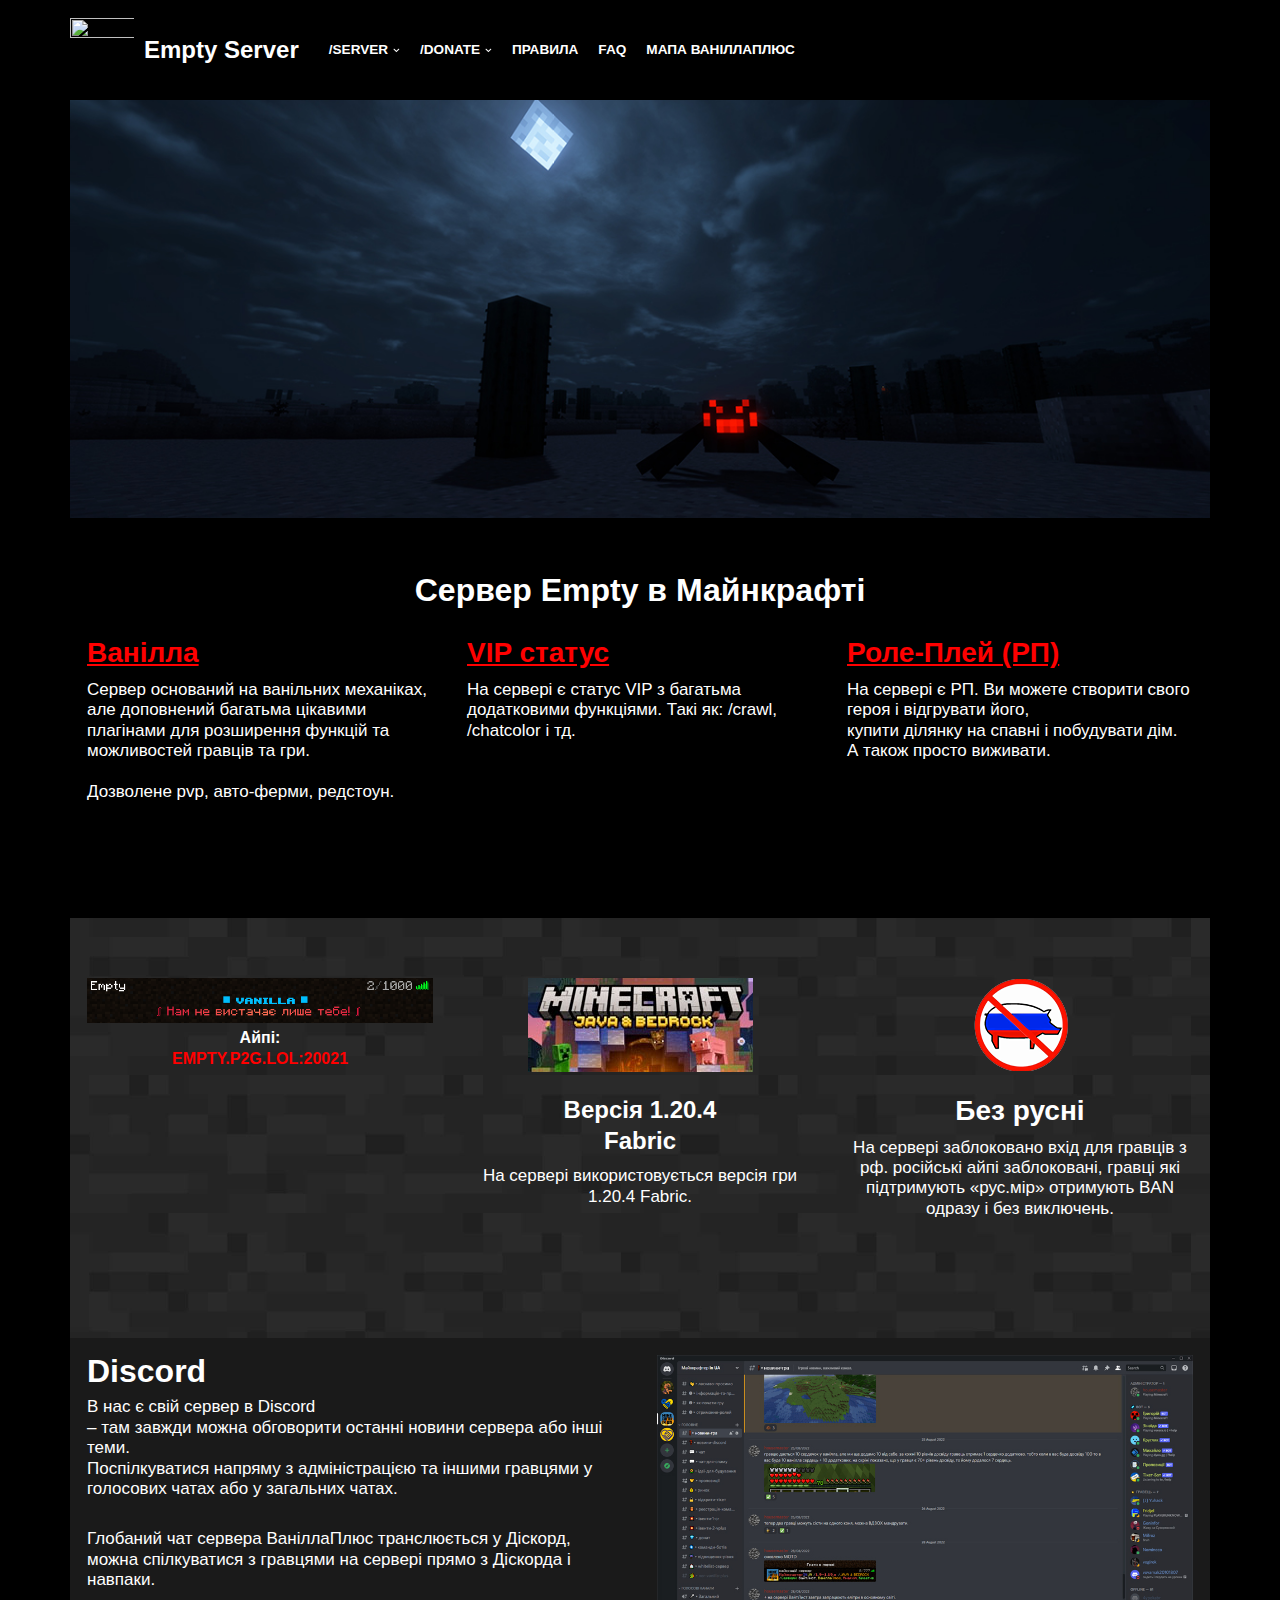
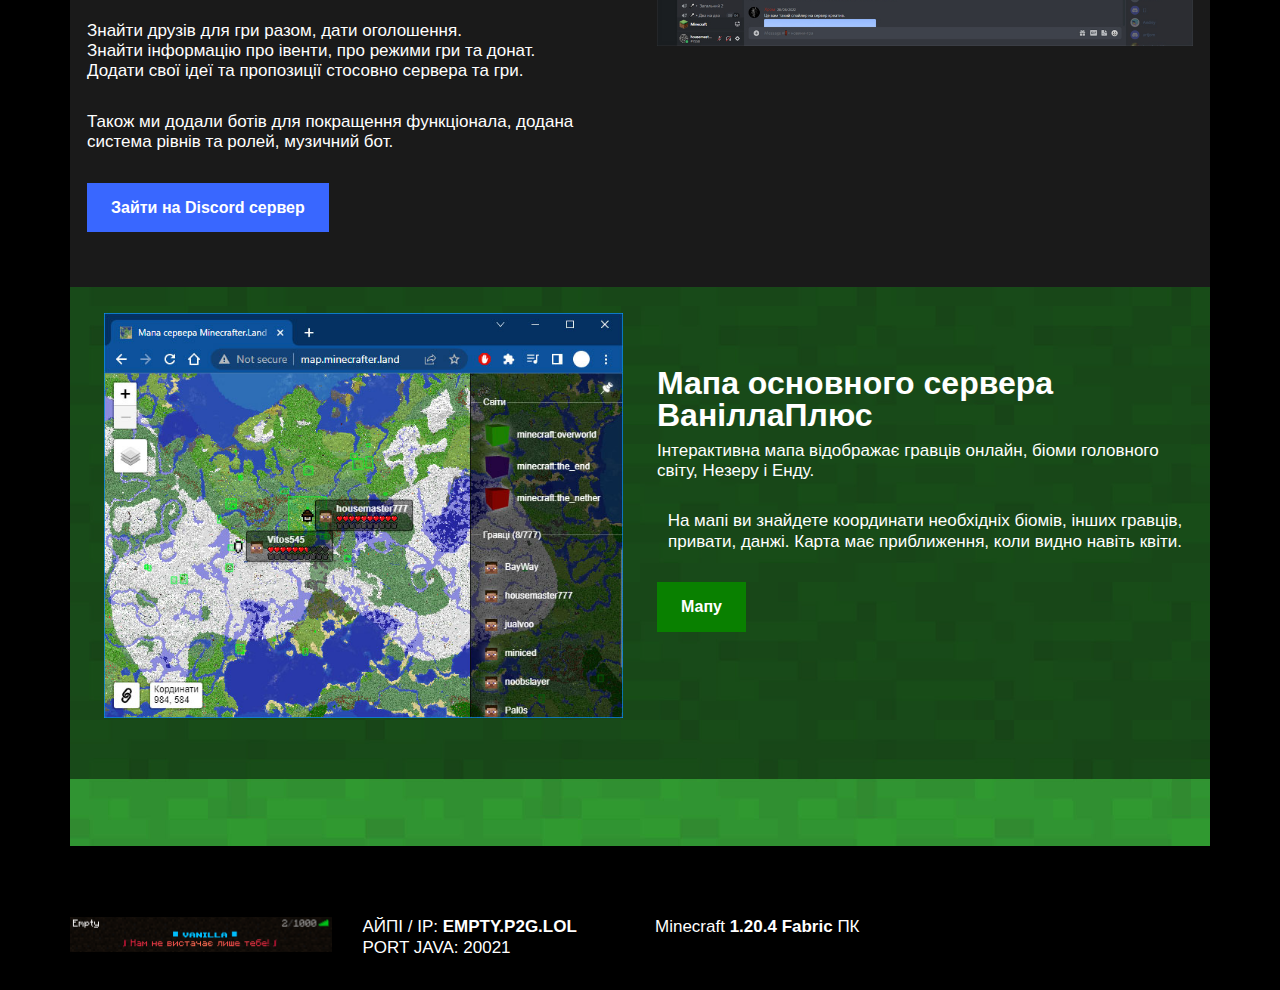
==== commit 26203265: "hyi" ====
--- a/index.html
+++ b/index.html
@@ -224,7 +224,7 @@
 											</li>
 											<li id="menu-item-728" class="menu-item menu-item-type-taxonomy menu-item-object-category menu-item-728"><a href="./rules.html">Правила</a></li>
 											<li id="menu-item-598" class="menu-item menu-item-type-taxonomy menu-item-object-category menu-item-598"><a href="./faq.html">FAQ</a></li>
-											<li id="menu-item-19" class="menu-item menu-item-type-custom menu-item-object-custom menu-item-19"><a target="_blank" rel="noopener" href="http://c10.play2go.cloud:20763/">Мапа ВаніллаПлюс</a></li>
+											<li id="menu-item-19" class="menu-item menu-item-type-custom menu-item-object-custom menu-item-19"><a target="_blank" rel="noopener" href="http://c8.play2go.cloud:20261/">Мапа ВаніллаПлюс</a></li>
 										</ul>	</div>
 								</div>
 
@@ -493,7 +493,7 @@
 
 
 									<div class="wp-block-buttons">
-										<div class="wp-block-button"><a class="wp-block-button__link has-background" href="https://discord.gg/FZDRphjTkm" style="background-color:#3967ff" target="_blank" rel="noreferrer noopener">Зайти на Discord сервер</a></div>
+										<div class="wp-block-button"><a class="wp-block-button__link has-background" href="https://discord.gg/FnBYacM854" style="background-color:#3967ff" target="_blank" rel="noreferrer noopener">Зайти на Discord сервер</a></div>
 									</div>
 								</div>
 
@@ -511,7 +511,7 @@
 							<div class="wp-block-group"><div class="wp-block-group__inner-container">
 								<div class="wp-block-columns are-vertically-aligned-center">
 									<div class="wp-block-column is-vertically-aligned-center" style="flex-basis:50%">
-										<div class="wp-block-image"><figure class="alignright size-full is-resized"><a href="http://m14.joinserver.xyz:25604/" target="_blank" rel="noopener"><img loading="lazy" src="./images/map_vanillaplus.jpg" alt="" class="wp-image-525" width="523" height="408" sizes="(max-width: 523px) 100vw, 523px"></a></figure></div>
+										<div class="wp-block-image"><figure class="alignright size-full is-resized"><a href="http://c8.play2go.cloud:20261/" target="_blank" rel="noopener"><img loading="lazy" src="./images/map_vanillaplus.jpg" alt="" class="wp-image-525" width="523" height="408" sizes="(max-width: 523px) 100vw, 523px"></a></figure></div>
 									</div>
 
 
@@ -530,7 +530,7 @@
 
 
 										<div class="wp-block-buttons is-content-justification-left">
-											<div class="wp-block-button is-style-primary"><a class="wp-block-button__link has-nv-text-dark-bg-color has-text-color has-background" href="http://c10.play2go.cloud:20763/" style="background-color:#098000">Відкрити Мапу</a></div>
+											<div class="wp-block-button is-style-primary"><a class="wp-block-button__link has-nv-text-dark-bg-color has-text-color has-background" href="http://c10.play2go.cloud:20763/" style="background-color:#098000"> Мапу</a></div>
 										</div>
 
 
